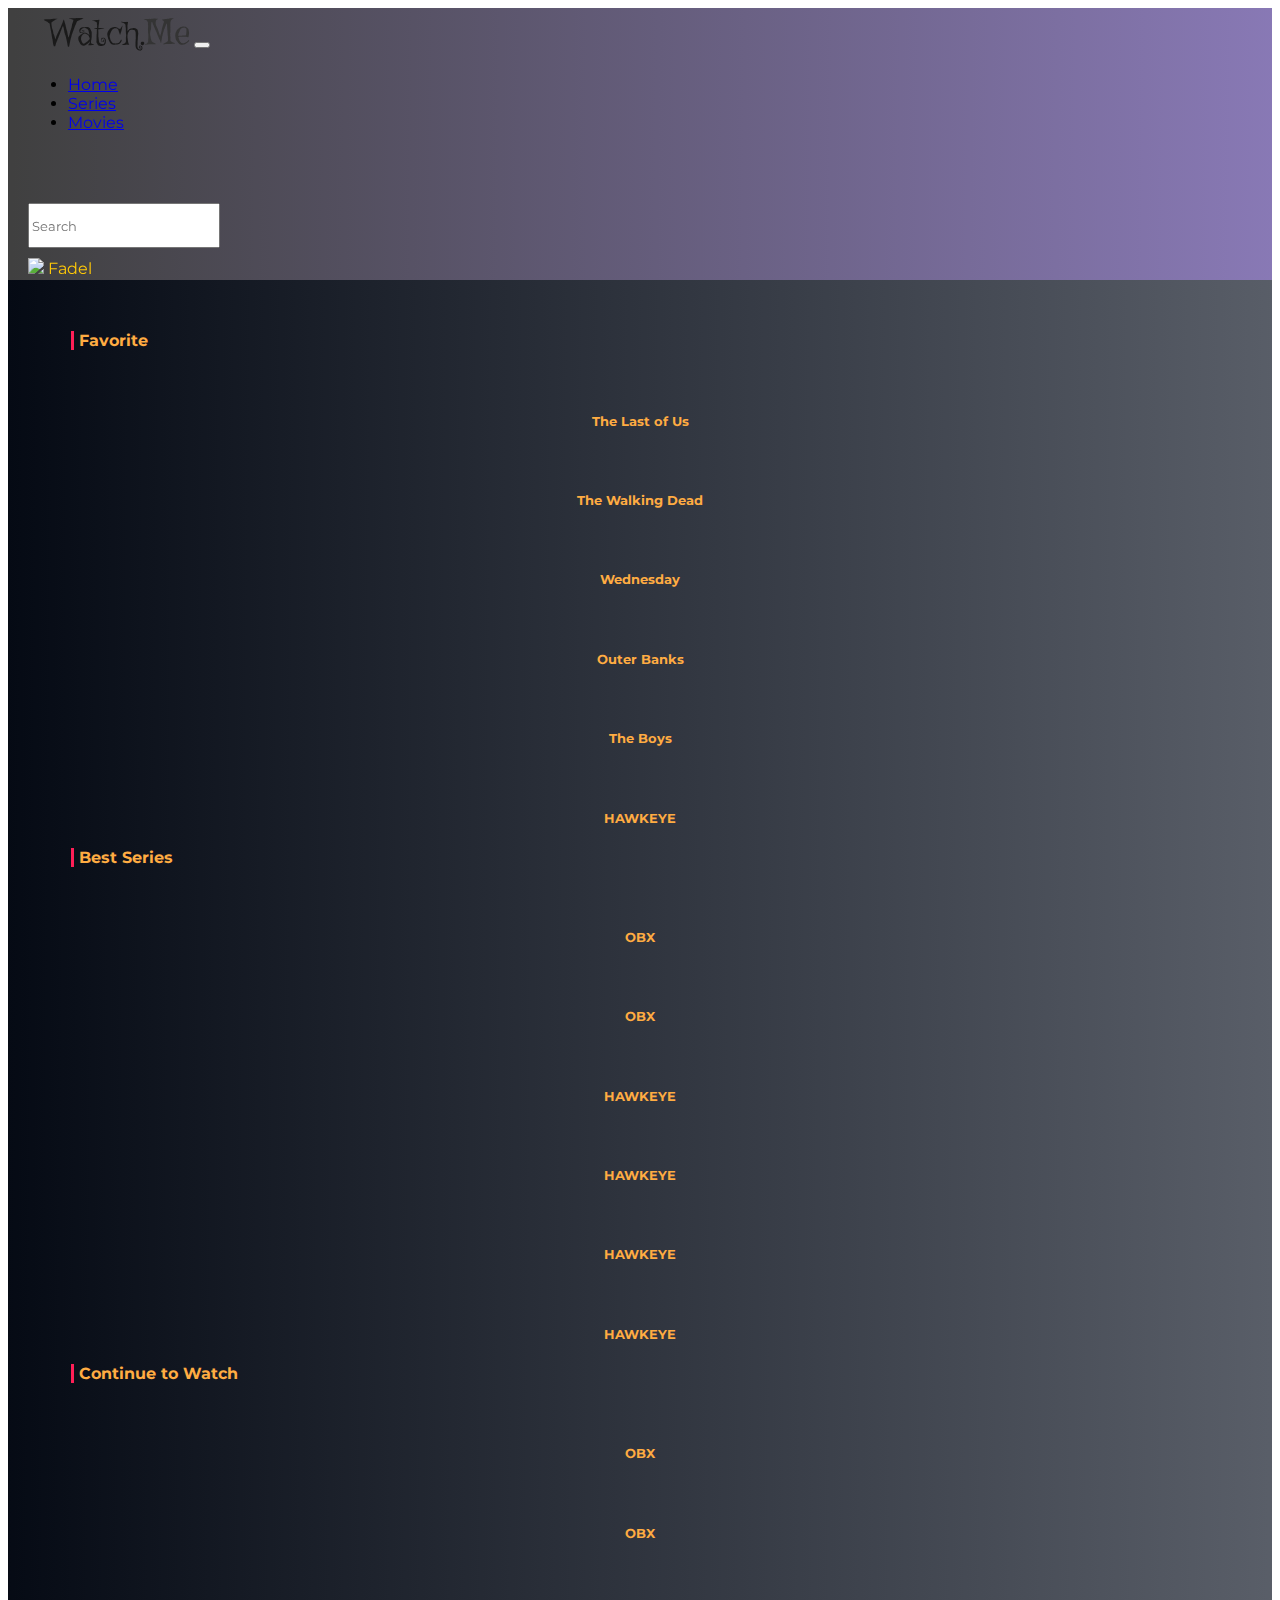
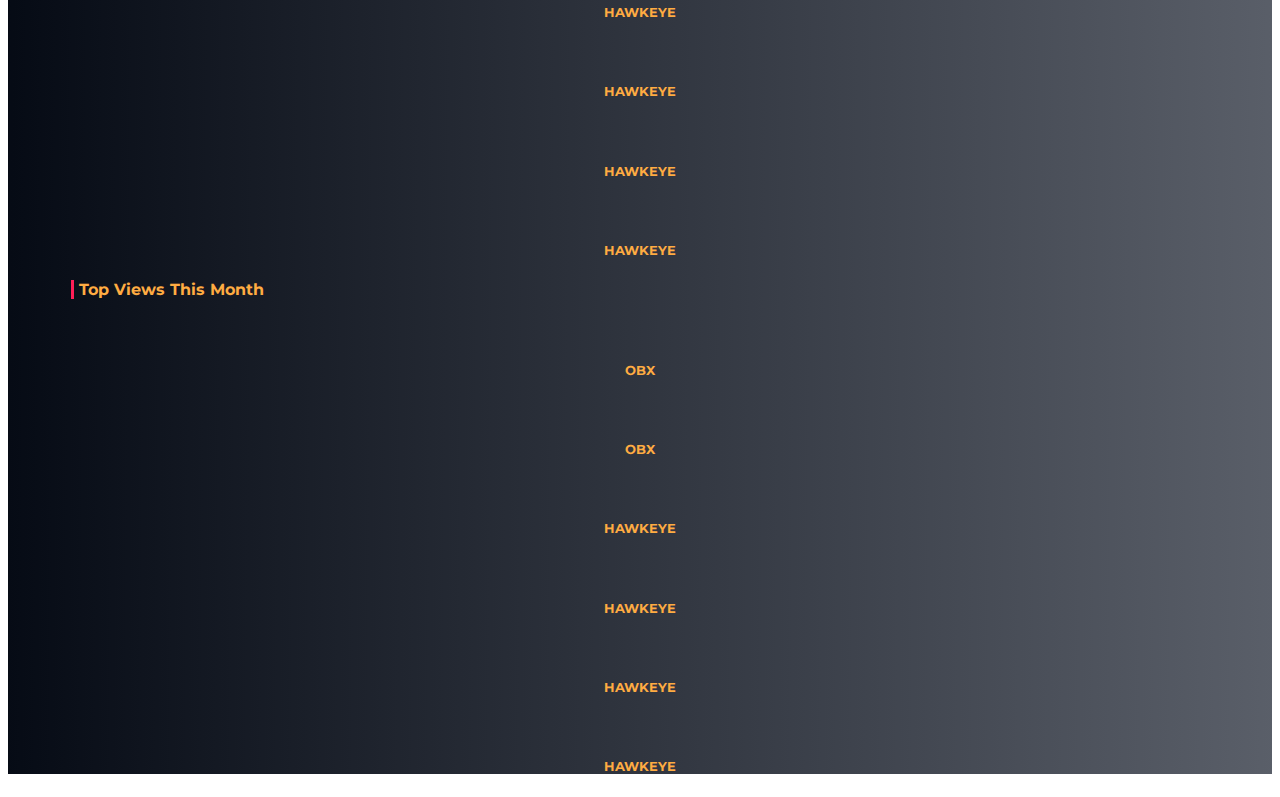
==== movies.html @ 53c89b3d "ada tambahan file series dan movies" ====
<!DOCTYPE html>
<html lang="en">
<head>
    <meta charset="UTF-8">
    <meta http-equiv="X-UA-Compatible" content="IE=edge">
    <meta name="viewport" content="width=device-width, initial-scale=1.0">
    <title>Series Watch.Me</title>

    <meta charset="UTF-8">
    <meta http-equiv="X-UA-Compatible" content="IE=edge">
    <meta name="viewport" content="width=device-width, initial-scale=1.0">
    <title>Flex</title>
    <link href="https://cdn.jsdelivr.net/npm/bootstrap@5.3.0-alpha1/dist/css/bootstrap.min.css" rel="stylesheet"
        integrity="sha384-GLhlTQ8iRABdZLl6O3oVMWSktQOp6b7In1Zl3/Jr59b6EGGoI1aFkw7cmDA6j6gD" crossorigin="anonymous">
    <script src="https://cdn.jsdelivr.net/npm/bootstrap@5.3.0-alpha1/dist/js/bootstrap.bundle.min.js"
        integrity="sha384-w76AqPfDkMBDXo30jS1Sgez6pr3x5MlQ1ZAGC+nuZB+EYdgRZgiwxhTBTkF7CXvN"
        crossorigin="anonymous"></script>

    <!---Link Griffy Fonts---->
    <link rel="preconnect" href="https://fonts.googleapis.com">
    <link rel="preconnect" href="https://fonts.gstatic.com" crossorigin>
    <link
        href="https://fonts.googleapis.com/css2?family=Griffy&family=Open+Sans:wght@700&family=Oswald&family=Poppins:wght@100;600&family=Ubuntu&family=Work+Sans:wght@500&display=swap"
        rel="stylesheet">
    <!------FONT MONTSERRAT----->
    <link rel="preconnect" href="https://fonts.googleapis.com">
    <link rel="preconnect" href="https://fonts.gstatic.com" crossorigin>
    <link
        href="https://fonts.googleapis.com/css2?family=Griffy&family=Montserrat:wght@600;700&family=Open+Sans:wght@700&family=Oswald&family=Poppins:wght@100;600&family=Ubuntu&family=Work+Sans:wght@500&display=swap"
        rel="stylesheet">
 
        <!-- LINK CSS -->
    <link rel="stylesheet" href="new.css">
</head>
<body>
     <!-----UNTUK NAVBAR----->
     <nav class="navbar navbar-expand-lg" style="position: sticky; top: 0px; z-index: 2;">
        <div class="container-fluid" style="padding: 2px 20px;">
            <a class="navbar-brand" style="margin-left: 20px; color: #1a1a1a; ">
                Watch.<span style=" color: #343434;">Me</span></a>
            <button class="navbar-toggler" type="button" data-bs-toggle="collapse"
                data-bs-target="#navbarSupportedContent" aria-controls="navbarSupportedContent" aria-expanded="false"
                aria-label="Toggle navigation" style="margin-right: 20px">
                <span class="navbar-toggler-icon"></span>
            </button>
            <div class="collapse navbar-collapse custom-collapse" id="navbarSupportedContent">
                <ul class="navbar-nav me-auto mb-2 mb-lg-0">
                    <li class="nav-item">
                        <a class="nav-link active" aria-current="page" href="#">Home</a>
                    </li>
                    <li class="nav-item">
                        <a class="nav-link" href="#">Series</a>
                    </li>
                    <li class="nav-item">
                        <a class="nav-link" href="#">Movies</a>
                    </li>
                </ul>
                <form class="d-flex" role="search">
                    <input class="form-control me-5 d-flex" type="search" placeholder="Search" aria-label="Search">
                    <div class="profile">
                        <img
                            src="https://encrypted-tbn0.gstatic.com/images?q=tbn:ANd9GcSEg68sHsSj5uogEfKJdNaMDmazxADnahUz2hIhWpdSmS5VlsHiMQIkNRkWYl1QI6xxecw&usqp=CAU">
                        <a>Fadel</a>
                    </div>
                </form>
            </div>

        </div>
    </nav>


      <!-- Cards -->
      <div class="fullcover">
        <h4 class="list">Favorite</h4>
        <div class="container">
            <div class="row">
                <div class="col-12 col-md-6 col-lg-2 col-xl-2 col-xxl-2 ">
                    <div class="card" data-bs-toggle="modal"  data-bs-target="#modalthelastofus" style="background: none; border: none;" >
                        <img src="https://image.tmdb.org/t/p/w185/uKvVjHNqB5VmOrdxqAt2F7J78ED.jpg" alt=""
                            class="card-img-top">
                        <div class="card-body">
                            <h5 class="card-title">The Last of Us</h5>
                            <p class="card-text"></p>
                        </div>
                    </div>
                </div>
               
                <div class="col-12 col-md-6 col-lg-2 col-xl-2 col-xxl-2 ">
                    <div class="card" data-bs-toggle="modal"  data-bs-target="#modalthewalkingdead" style="background: none; border: none;">
                        <img src="https://image.tmdb.org/t/p/w185/xf9wuDcqlUPWABZNeDKPbZUjWx0.jpg" alt=""
                            class="card-img-top">
                        <div class="card-body">
                            <h5 class="card-title">The Walking Dead</h5>
                            <p class="card-text"></p>
                        </div>
                    </div>
                </div>
                <div class="col-12 col-md-6 col-lg-2 col-xl-2 col-xxl-2">
                    <div class="card" style="background: none; border: none;">
                        <img src="https://image.tmdb.org/t/p/w185/jeGtaMwGxPmQN5xM4ClnwPQcNQz.jpg" alt=""
                            class="card-img-top">
                        <div class="card-body">
                            <h5 class="card-title">Wednesday</h5>
                            <p class="card-text"></p>
                        </div>
                    </div>
                </div>
                <div class="col-12 col-md-6 col-lg-2 col-xl-2 col-xxl-2">
                    <div class="card" style="background: none; border: none;">
                        <img src="https://image.tmdb.org/t/p/w185/ovDgO2LPfwdVRfvScAqo9aMiIW.jpg" alt=""
                            class="card-img-top">
                        <div class="card-body">
                            <h5 class="card-title">Outer Banks</h5>
                            <p class="card-text"></p>
                        </div>
                    </div>
                </div>
                <div class="col-12 col-md-6 col-lg-2 col-xl-2 col-xxl-2">
                    <div class="card" style="background: none; border: none;">
                        <img src="https://image.tmdb.org/t/p/w185/ut4PhX7OP2l2oJhrIUYWnt9pnQU.jpg" alt=""
                            class="card-img-top">
                        <div class="card-body">
                            <h5 class="card-title">The Boys</h5>
                            <p class="card-text"></p>
                        </div>
                    </div>
                </div>
                <div class="col-12 col-md-6 col-lg-2 col-xl-2 col-xxl-2">
                    <div class="card" style="background: none; border: none;">
                        <img src="https://image.tmdb.org/t/p/w185/pqzjCxPVc9TkVgGRWeAoMmyqkZV.jpg" alt=""
                            class="card-img-top">
                        <div class="card-body">
                            <h5 class="card-title">HAWKEYE</h5>
                            <p class="card-text"></p>
                        </div>
                    </div>
                </div>
            </div>
        </div>

        <h4 class="list">Best Series</h4>
        <div class="container">
            <div class="row">
                <div class="col-12 col-md-6 col-lg-4 col-xl-2">
                    <div class="card" style="background: none; border: none;">
                        <img src="https://image.tmdb.org/t/p/w185/ut4PhX7OP2l2oJhrIUYWnt9pnQU.jpg" alt=""
                            class="card-img-top">
                        <div class="card-body">
                            <h5 class="card-title">OBX</h5>
                            <p class="card-text"></p>
                        </div>
                    </div>
                </div>
                <div class="col-12 col-md-6 col-lg-4 col-xl-2">
                    <div class="card" style="background: none; border: none;">
                        <img src="https://image.tmdb.org/t/p/w185/xf9wuDcqlUPWABZNeDKPbZUjWx0.jpg" alt=""
                            class="card-img-top">
                        <div class="card-body">
                            <h5 class="card-title">OBX</h5>
                            <p class="card-text"></p>
                        </div>
                    </div>
                </div>
                <div class="col-12 col-md-6 col-lg-4 col-xl-2">
                    <div class="card" style="background: none; border: none;">
                        <img src="https://image.tmdb.org/t/p/w185/jeGtaMwGxPmQN5xM4ClnwPQcNQz.jpg" alt=""
                            class="card-img-top">
                        <div class="card-body">
                            <h5 class="card-title">HAWKEYE</h5>
                            <p class="card-text"></p>
                        </div>
                    </div>
                </div>
                <div class="col-12 col-md-6 col-lg-4 col-xl-2">
                    <div class="card" style="background: none; border: none;">
                        <img src="https://image.tmdb.org/t/p/w185/ovDgO2LPfwdVRfvScAqo9aMiIW.jpg" alt=""
                            class="card-img-top">
                        <div class="card-body">
                            <h5 class="card-title">HAWKEYE</h5>
                            <p class="card-text"></p>
                        </div>
                    </div>
                </div>
                <div class="col-12 col-md-6 col-lg-4 col-xl-2">
                    <div class="card" style="background: none; border: none;">
                        <img src="https://image.tmdb.org/t/p/w185/uKvVjHNqB5VmOrdxqAt2F7J78ED.jpg" alt=""
                            class="card-img-top">
                        <div class="card-body">
                            <h5 class="card-title">HAWKEYE</h5>
                            <p class="card-text"></p>
                        </div>
                    </div>
                </div>
                <div class="col-12 col-md-6 col-lg-4 col-xl-2">
                    <div class="card" style="background: none; border: none;">
                        <img src="https://image.tmdb.org/t/p/w185/pqzjCxPVc9TkVgGRWeAoMmyqkZV.jpg" alt=""
                            class="card-img-top">
                        <div class="card-body">
                            <h5 class="card-title">HAWKEYE</h5>
                            <p class="card-text"></p>
                        </div>
                    </div>
                </div>
            </div>
        </div>

        <h4 class="list">Continue to Watch</h4>
        <div class="container">
            <div class="row">
                <div class="col-12 col-md-6 col-lg-4 col-xl-2">
                    <div class="card" style="background: none; border: none;">
                        <img src="https://image.tmdb.org/t/p/w185/ut4PhX7OP2l2oJhrIUYWnt9pnQU.jpg" alt=""
                            class="card-img-top">
                        <div class="card-body">
                            <h5 class="card-title">OBX</h5>
                            <p class="card-text"></p>
                        </div>
                    </div>
                </div>
                <div class="col-12 col-md-6 col-lg-4 col-xl-2">
                    <div class="card" style="background: none; border: none;">
                        <img src="https://image.tmdb.org/t/p/w185/xf9wuDcqlUPWABZNeDKPbZUjWx0.jpg" alt=""
                            class="card-img-top">
                        <div class="card-body">
                            <h5 class="card-title">OBX</h5>
                            <p class="card-text"></p>
                        </div>
                    </div>
                </div>
                <div class="col-12 col-md-6 col-lg-4 col-xl-2">
                    <div class="card" style="background: none; border: none;">
                        <img src="https://image.tmdb.org/t/p/w185/jeGtaMwGxPmQN5xM4ClnwPQcNQz.jpg" alt=""
                            class="card-img-top">
                        <div class="card-body">
                            <h5 class="card-title">HAWKEYE</h5>
                            <p class="card-text"></p>
                        </div>
                    </div>
                </div>
                <div class="col-12 col-md-6 col-lg-4 col-xl-2">
                    <div class="card" style="background: none; border: none;">
                        <img src="https://image.tmdb.org/t/p/w185/ovDgO2LPfwdVRfvScAqo9aMiIW.jpg" alt=""
                            class="card-img-top">
                        <div class="card-body">
                            <h5 class="card-title">HAWKEYE</h5>
                            <p class="card-text"></p>
                        </div>
                    </div>
                </div>
                <div class="col-12 col-md-6 col-lg-4 col-xl-2">
                    <div class="card" style="background: none; border: none;">
                        <img src="https://image.tmdb.org/t/p/w185/uKvVjHNqB5VmOrdxqAt2F7J78ED.jpg" alt=""
                            class="card-img-top">
                        <div class="card-body">
                            <h5 class="card-title">HAWKEYE</h5>
                            <p class="card-text"></p>
                        </div>
                    </div>
                </div>
                <div class="col-12 col-md-6 col-lg-4 col-xl-2">
                    <div class="card" style="background: none; border: none;">
                        <img src="https://image.tmdb.org/t/p/w185/pqzjCxPVc9TkVgGRWeAoMmyqkZV.jpg" alt=""
                            class="card-img-top">
                        <div class="card-body">
                            <h5 class="card-title">HAWKEYE</h5>
                            <p class="card-text"></p>
                        </div>
                    </div>
                </div>
            </div>
        </div>

        <h4 class="list">Top Views This Month</h4>
        <div class="container">
            <div class="row">
                <div class="col-12 col-md-6 col-lg-2 col-xl-2">
                    <div class="card" style="background: none; border: none;">
                        <img src="https://image.tmdb.org/t/p/w185/ut4PhX7OP2l2oJhrIUYWnt9pnQU.jpg" alt=""
                            class="card-img-top">
                        <div class="card-body">
                            <h5 class="card-title">OBX</h5>
                            <p class="card-text"></p>
                        </div>
                    </div>
                </div>
                <div class="col-12 col-md-6 col-lg-2 col-xl-2">
                    <div class="card" style="background: none; border: none;">
                        <img src="https://image.tmdb.org/t/p/w185/xf9wuDcqlUPWABZNeDKPbZUjWx0.jpg" alt=""
                            class="card-img-top">
                        <div class="card-body">
                            <h5 class="card-title">OBX</h5>
                            <p class="card-text"></p>
                        </div>
                    </div>
                </div>
                <div class="col-12 col-md-6 col-lg-2 col-xl-2">
                    <div class="card" style="background: none; border: none;">
                        <img src="https://image.tmdb.org/t/p/w185/jeGtaMwGxPmQN5xM4ClnwPQcNQz.jpg" alt=""
                            class="card-img-top">
                        <div class="card-body">
                            <h5 class="card-title">HAWKEYE</h5>
                            <p class="card-text"></p>
                        </div>
                    </div>
                </div>
                <div class="col-12 col-md-6 col-lg-2 col-xl-2">
                    <div class="card" style="background: none; border: none;">
                        <img src="https://image.tmdb.org/t/p/w185/ovDgO2LPfwdVRfvScAqo9aMiIW.jpg" alt=""
                            class="card-img-top">
                        <div class="card-body">
                            <h5 class="card-title">HAWKEYE</h5>
                            <p class="card-text"></p>
                        </div>
                    </div>
                </div>
                <div class="col-12 col-md-6 col-lg-2 col-xl-2">
                    <div class="card" style="background: none; border: none;">
                        <img src="https://image.tmdb.org/t/p/w185/uKvVjHNqB5VmOrdxqAt2F7J78ED.jpg" alt=""
                            class="card-img-top">
                        <div class="card-body">
                            <h5 class="card-title">HAWKEYE</h5>
                            <p class="card-text"></p>
                        </div>
                    </div>
                </div>
                <div class="col-12 col-md-6 col-lg-2 col-xl-2">
                    <div class="card" style="background: none; border: none;">
                        <img src="https://image.tmdb.org/t/p/w185/pqzjCxPVc9TkVgGRWeAoMmyqkZV.jpg" alt=""
                            class="card-img-top">
                        <div class="card-body">
                            <h5 class="card-title">HAWKEYE</h5>
                            <p class="card-text"></p>
                        </div>
                    </div>
                </div>
            </div>
        </div>
    </div>
    <!-- End Cards -->

    
</body>
</html>
---- new.css ----
* {
    font-family: 'Montserrat', sans-serif;
    
}

/* NAVBAR */
.navbar{
    background: linear-gradient(90.53deg, rgba(0, 0, 0, 0.75) 0.45%, rgba(102, 80, 165, 0.75) 105.51%);
   /* background: linear-gradient(50.53deg, #1a1a1a 0.45%, rgba(193, 193, 197, 0.75) 80.51%,);  */
    /* background: linear-gradient(90.53deg, rgba(0, 0, 0, 0.75) 0.45%, rgba(119, 119, 119, 0.75) 105.51%);   */
    /* background-color: #1a1a1a; */
    /* background: #343434; */
}

a.navbar-brand, .navbar-brand > span {
    font-family: "Griffy";
    font-style: normal;
    font-weight: 400;
    font-size: 36px;
    line-height: 49px;
}


.nav-item a:hover{
    color: #4c5870;
    /* color: #FFC907; */
}

.form-control, me-5{
    height: 5vh;
    margin-top: 4.5%;
    
}
.profile{
    margin-top: 10px;
    color: #FFC907;
}
.profile img {
    width: 45px;
 
}


/* UNTUK CAROUSEL */
.highlight-1{
    height:90vh;
    position: relative;
    background-image: url(    https://cdn.mos.cms.futurecdn.net/dEKSDf7UxuAD5iuUePzLMJ.jpg);
    background-position: center;
    background-size: cover;
    background-repeat: no-repeat;
}

.highlight-2{
    height: 90vh;
    position: relative;
    background-image: url(https://images5.alphacoders.com/116/1163146.jpg);
     background-position: center;
    background-size: cover;
    background-repeat: no-repeat;
}

.highlight-3{
    height: 90vh;
    position: relative;
    background-image: url(https://wallpapers.com/images/featured/segtwbhffwy01w82.jpg);
    background-position: center;
    background-size: cover;
    background-repeat: no-repeat;
}

.container-judul {
   padding: 30% 0 0 6%;
    
}

.container-judul h1{
    color: #FFAC42;
    /* color: #FFC907; */
    letter-spacing: 5px;
}
.container-judul p {
    color: white;
}


/* Untuk cards */
.fullcover{
    /* background: linear-gradient(90.53deg, rgba(0, 0, 0, 0.75) 0.45%, rgba(102, 80, 165, 0.75) 105.51%);  */
    background: linear-gradient(90.53deg, rgba(0, 0, 0, 0.75) 0.45%, rgba(119, 119, 119, 0.75) 105.51%);  
    /* background-color: #1a1a1a; */
    /* background: linear-gradient(90.53deg, rgba(0, 0, 0, 0.75) 0.45%, rgba(193, 193, 197, 0.75) 105.51%);  */
    background-color: #152951;
    padding-top: 30px;
}
.card img{
    border-radius: 5%;
}

.list{
    padding-left: 5px;
    margin-left: 5%;
    color: #FFAC42;
    border: 3px solid #FF1F57;
    border-right: none;
    border-top: none;
    border-bottom: none;
}

.card-title{
    color: #FFAC42;
    text-align: center;
    /* color: #FFC907; */
}
.card:hover{
    text-shadow: none;
    box-sizing: border-box;
    cursor: pointer;
    transition: all 0.5s ease;
    -webkit-transform: scale(1.1);
    -ms-transform: scale(1.1);
    transform: scale(1.1);
    z-index: 2;
    
} 

.fullfeedback{
    background: linear-gradient(90.53deg, rgba(0, 0, 0, 0.75) 0.45%, rgba(119, 119, 119, 0.75) 105.51%);  
    /* background:linear-gradient(90.53deg, rgba(0, 0, 0, 0.75) 0.45%, rgba(102, 80, 165, 0.75) 105.51%);   */
}
.formsubs {
    padding-left: 5px;
    margin: 20px 0 0 5%;
    color: #FFAC42;
    border: 3px solid #e7580577;
    border-right: none;
    border-top: none;
    border-bottom: none;

}

.feedback{
    width: 50%;
    align-items: center;
    justify-content: center;
    padding: 24px;
    margin-left: auto;
    margin-right: auto;
    background: #1a1a1a;
    
}

     /*------------- MODAL---------------*/
    .modal-content{
        background: linear-gradient(90.53deg, rgba(0, 0, 0, 0.75) 0.45%, rgba(119, 119, 119, 0.75) 105.51%);  
        background-color: grey;
    }

     .modal-header{
         display:flex;
         flex-direction: column;
     }
     .modal-header .modal-title{
         margin-left: auto;
         margin-right: auto;
         color: black;
         font-weight: bold;
     }

     .modal-header .rating {
         display: flex;
         margin-top: 10px;
        
     }
     .modal-header .rating p {
        margin-left: 5px;
        margin-top: -2px;
        font-weight: bold;
        color: black;
     }
    .kontainer .foto img{
        margin-top: 10px;
        width: 200px;
        margin-left: auto;
        margin-right: auto;
        display: flex;
        
    }

    .kontainer .judul{
        font-weight: bold;
        text-align: center;
        color: black;
    }
    .kontainer .genre{
        display: flex;
        padding: 20px;
        justify-content: space-around;
        

    }
    .kontainer .genre p{
        color: black;
    }
    .kontainer .genre .satu{
        border: 3px solid black;
        border-radius: 5px;
        padding: 2px;
    }
    .kontainer .genre .dua{
        border: 3px solid black;
        border-radius: 5px;
        padding: 2px;
    }
    .kontainer .genre .tiga{
        border: 3px solid black;
        border-radius: 5px;
        padding: 2px;
    }
  
    .kontainer .plot {
        text-align: left;
        color: #FFAC42;;
        
    }
    .kontainer button {
        display: flex;
      margin-left: auto;
      margin-right: auto;
    }

    .btn-close{
        position: relative;
    margin-left: 450px;
    margin-top: 10px;
    }
    /*------------- MODAL END---------------*/

/* media query */
@media screen and (max-width: 1400px){
    .container-judul {
        padding: 35% 0 0 6%;
         
     }
}

@media screen and (max-width: 1200px){
    .container-judul {
        padding: 40% 0 0 6%;
         
     }

     .card-title{
        font-size: 17px;
    }
}



@media screen and (max-width: 992px){
    .nav-link.active{
        margin-top: 3vh;
    }
    .nav-item  a{
        color: aliceblue;
    }
    .profile{
        display: none;
    
    }
    .form-control{
        margin-top: 0;
      
    }
    .container-judul {
        padding: 50% 0 0 6%;
         
     }
     .highlight-1{
        background-position: right;
     }
}

@media screen and (max-width: 768px){
    .container-judul {
        padding: 70% 0 0 6%;
         
     }
     .highlight-2{
        height: 90vh;
        position: relative;
        background-image: url(https://images5.alphacoders.com/116/1163146.jpg);
        background-position:right;
        background-size: cover;
        background-repeat: no-repeat;
    }
  
}

@media screen and (max-width: 576px){
    .container-judul {
        padding: 85% 0 0 6%;
    
         
     }
     .card-title{
         font-size: 15px;
     }
     video{
         width:410px;
         margin-left: auto;
         margin-right: auto;
        
         display: flex;
     }
}

@media screen and (max-width: 450px){
    .container-judul h1 {
        padding: 30% 0 0 0;
        font-size: 25px;    
        text-align: left;
         
     }

     video{
        width:320px;
        margin-left: auto;
        margin-right: auto;
        display: flex;
    }

     .container-judul p {
        font-size: 15px;    
         
     }
     .card-title{
         font-size: 12px;
     }
}
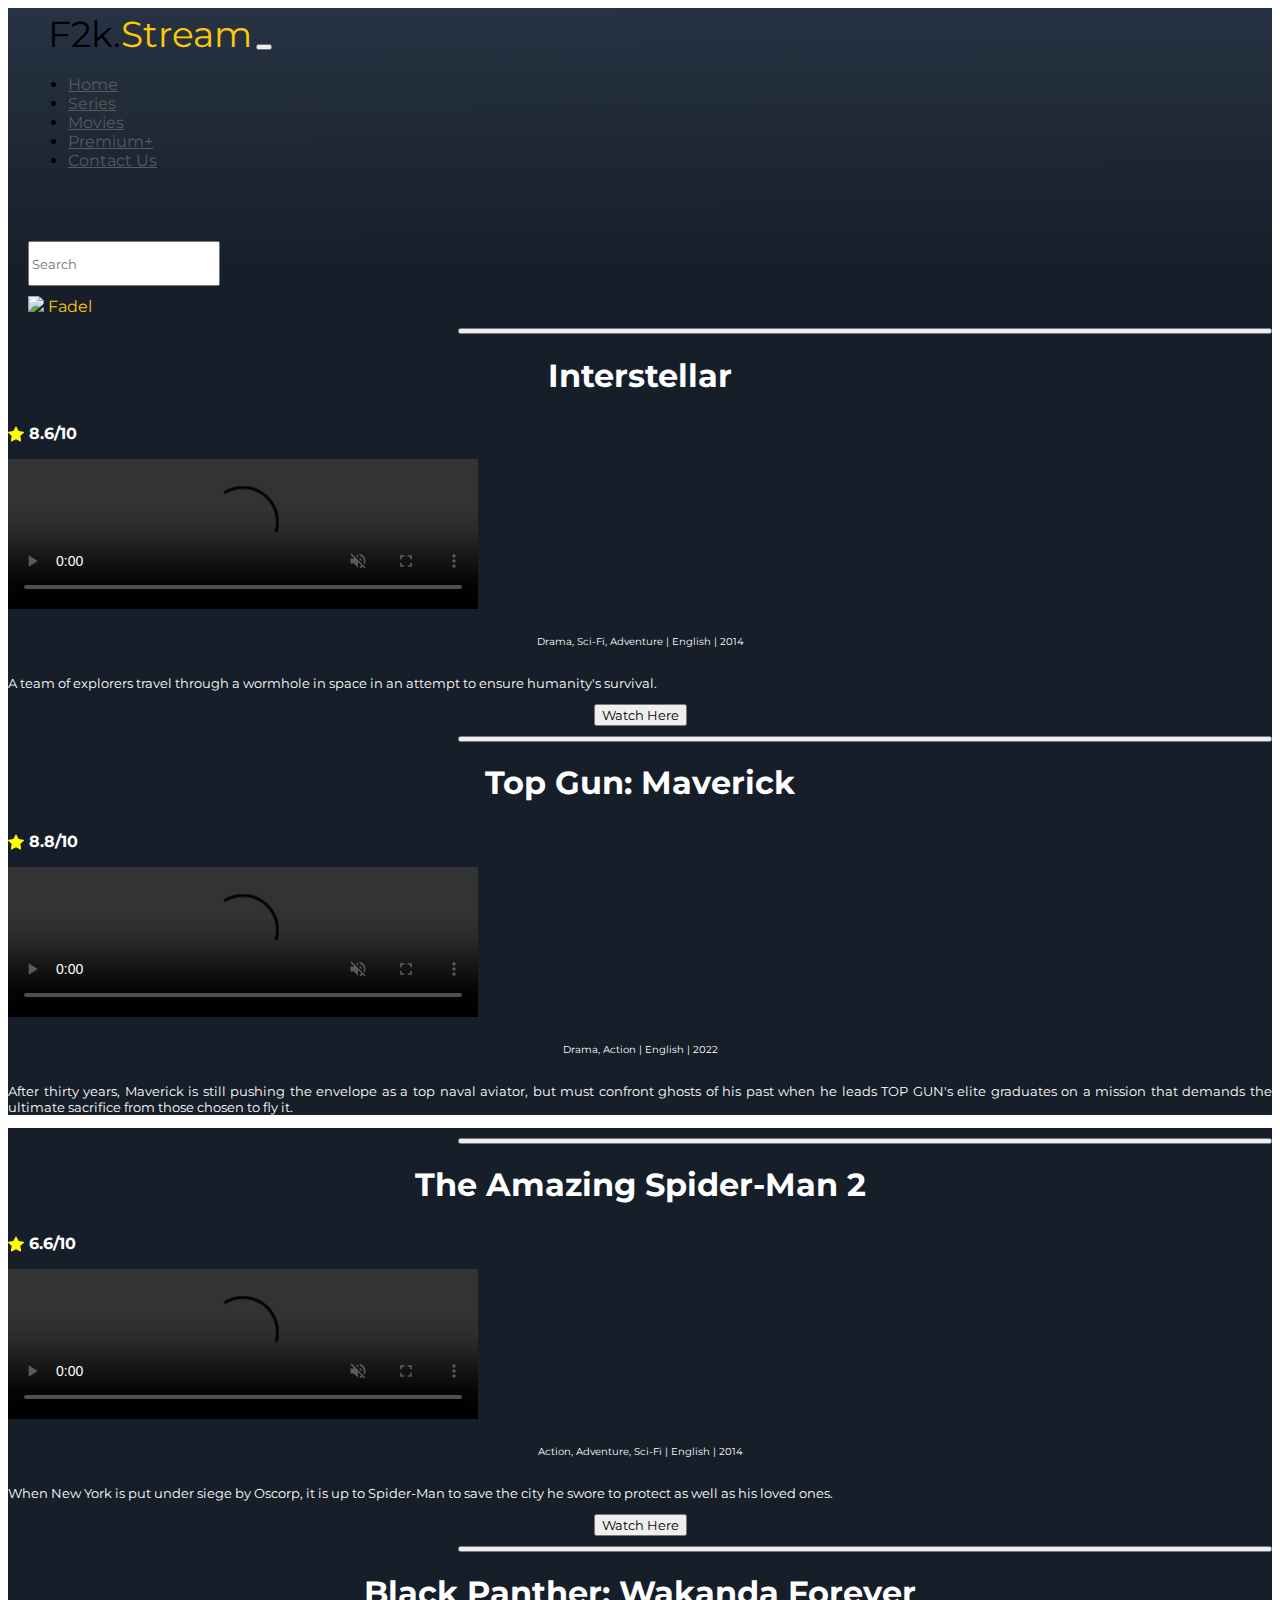
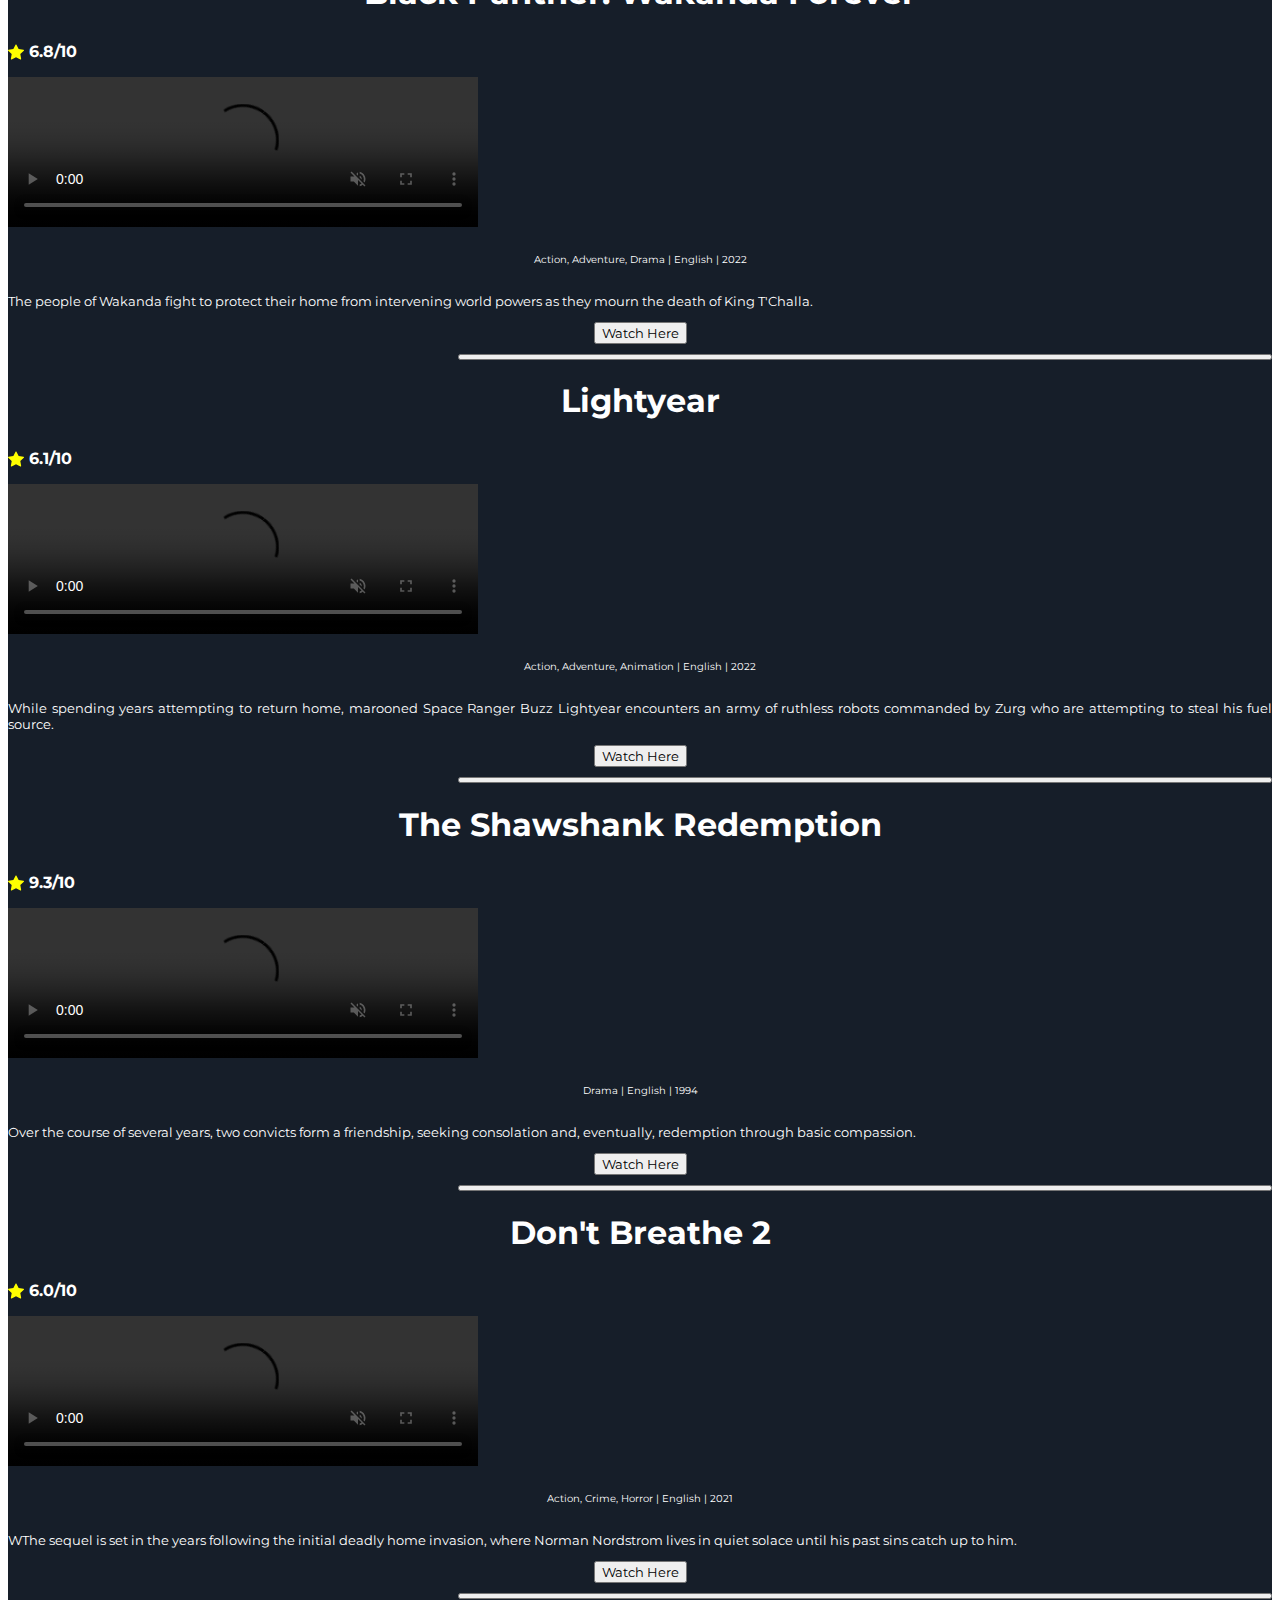
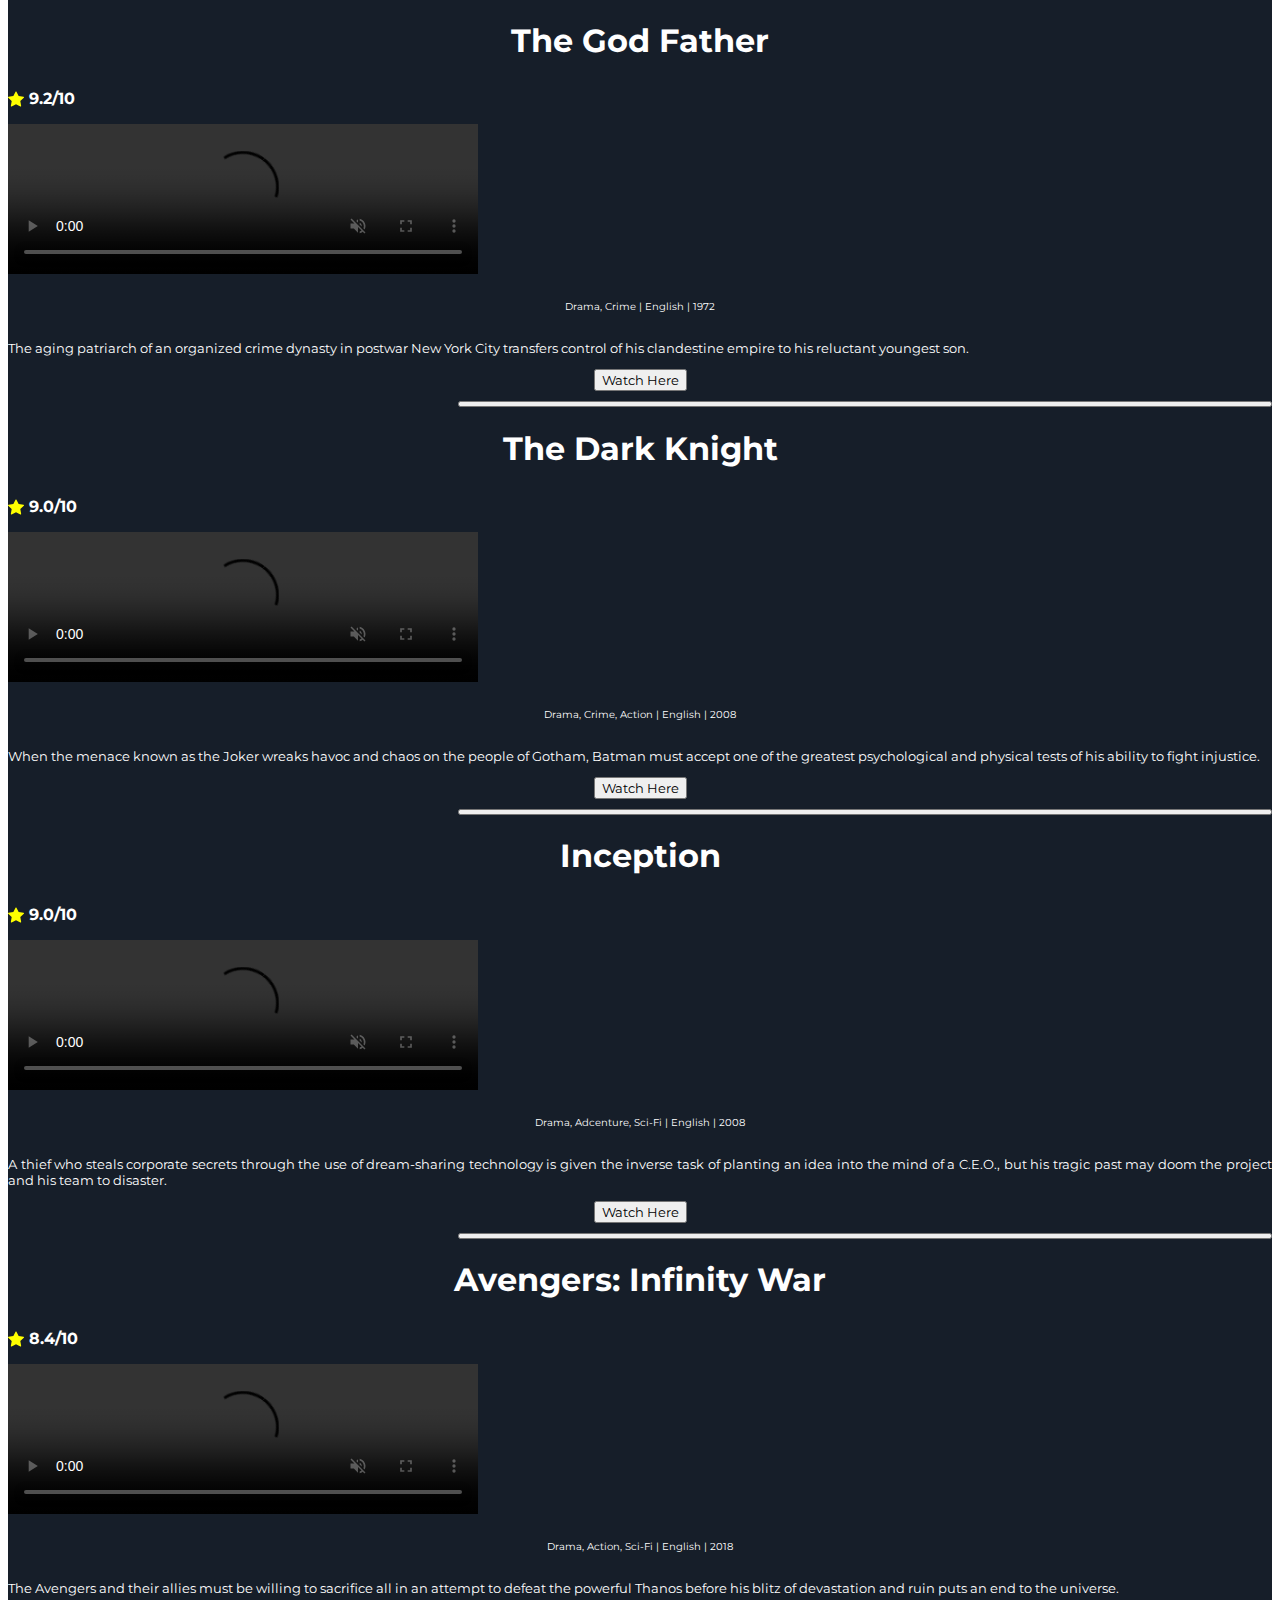
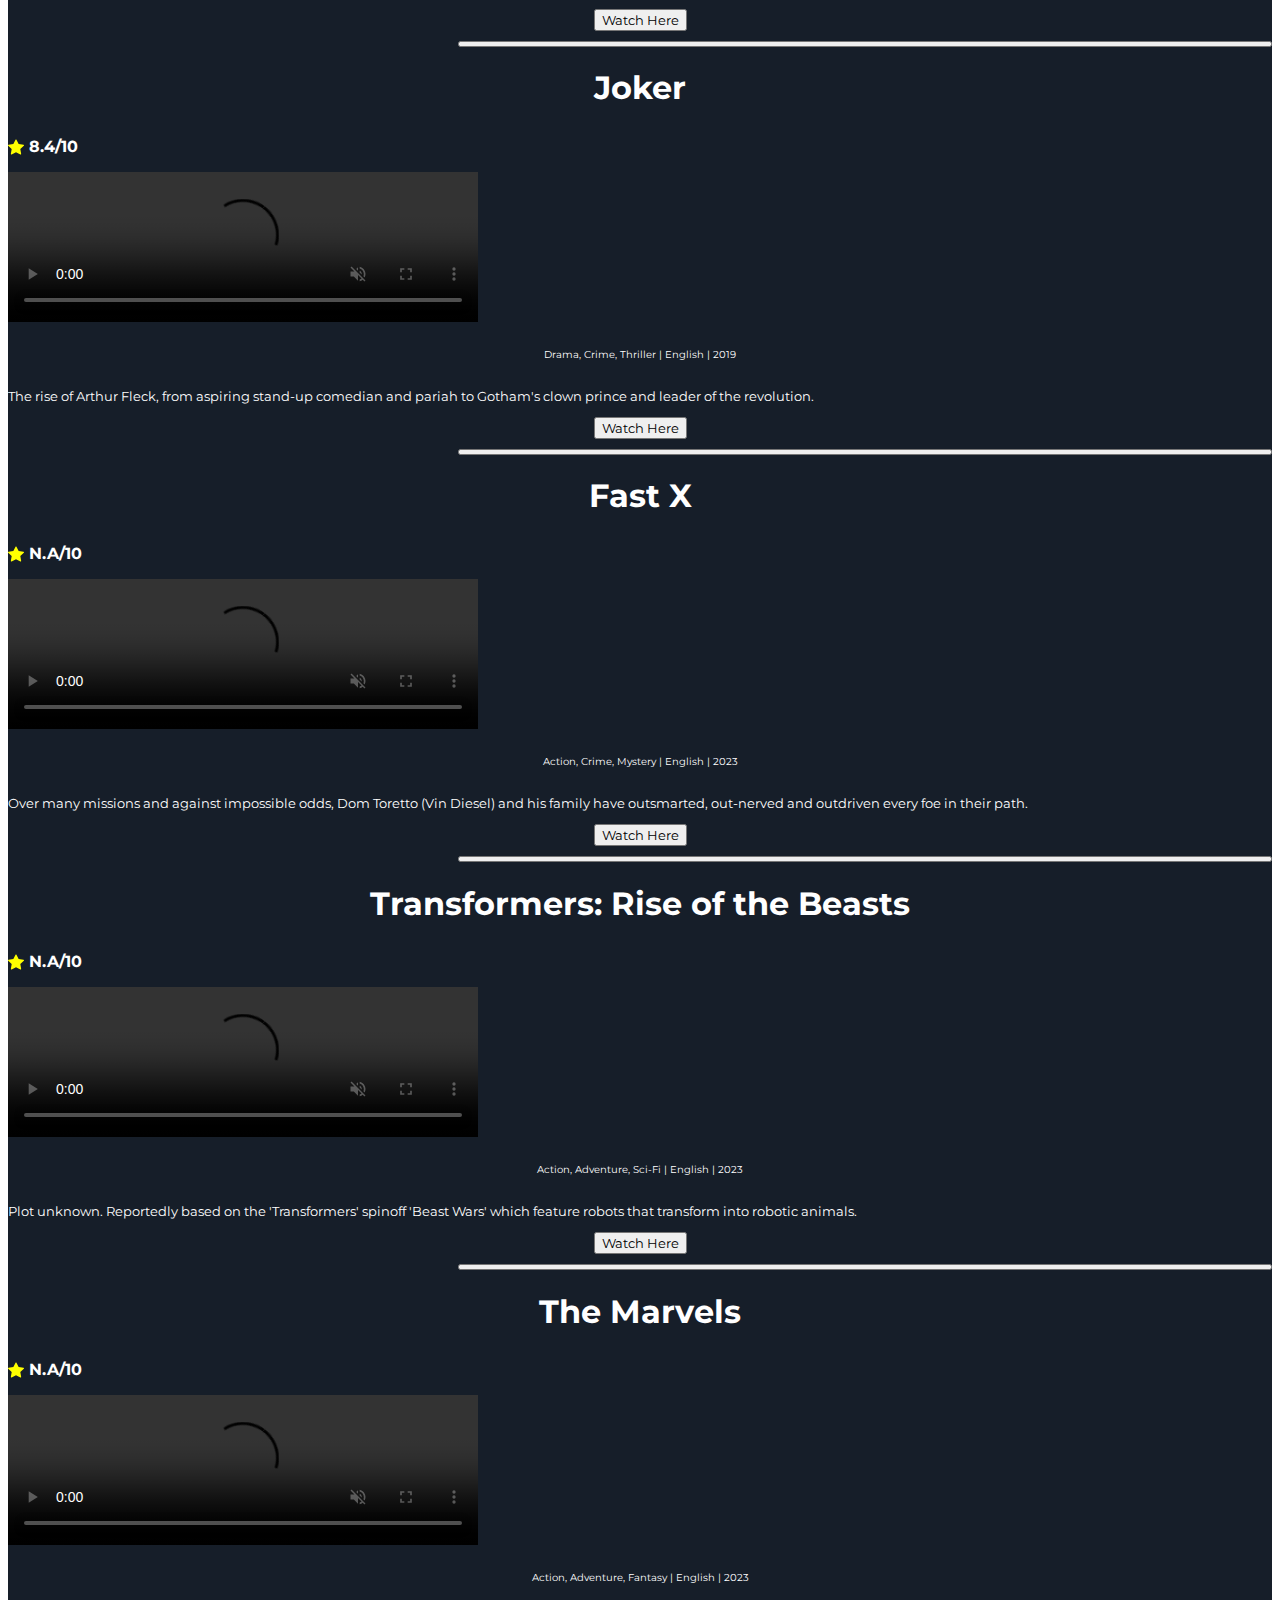
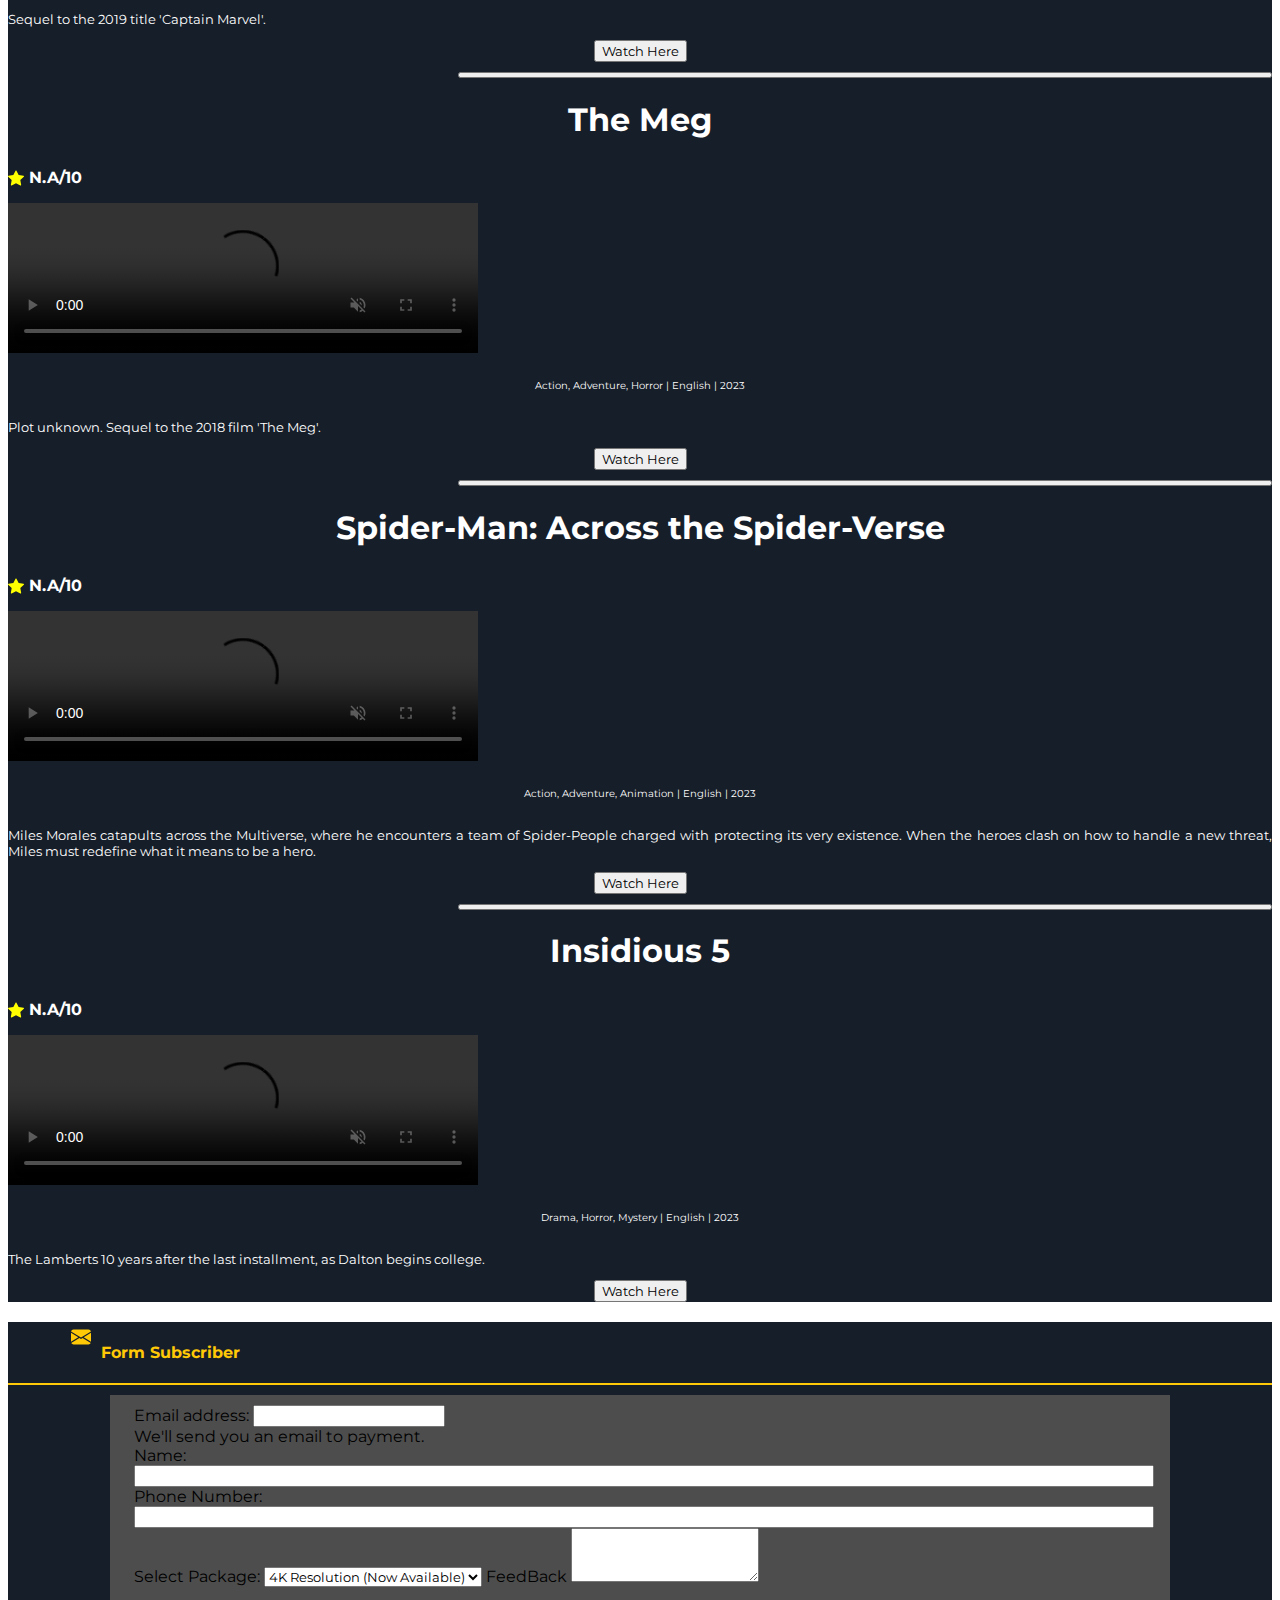
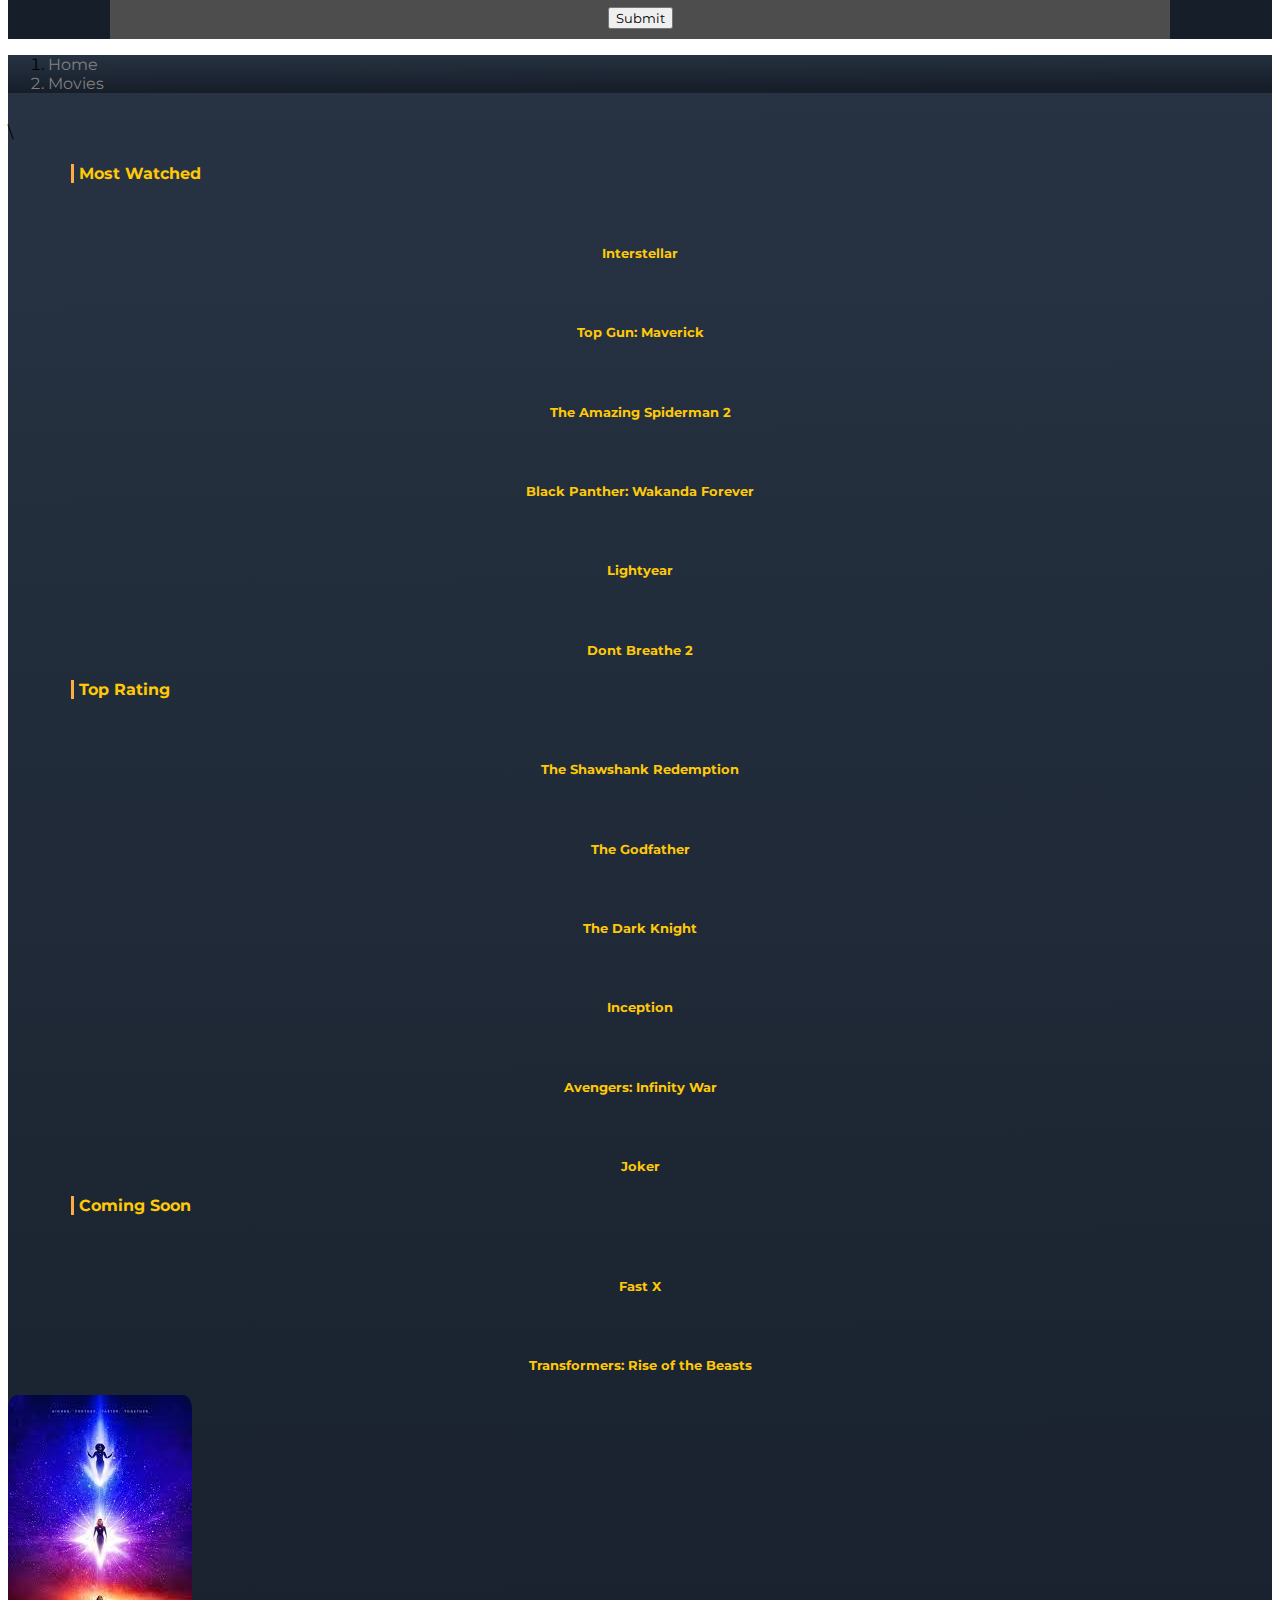
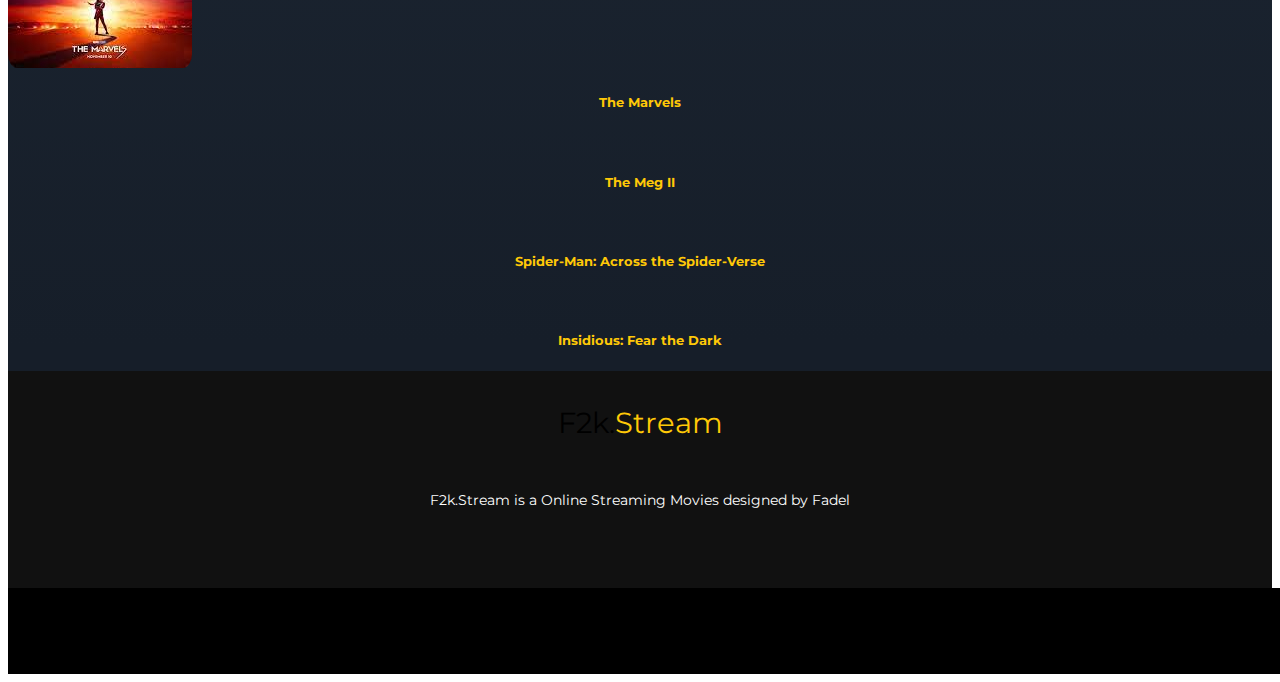
==== commit ca5ffa0d: "Udah fix" ====
--- a/movies.html
+++ b/movies.html
@@ -1,15 +1,17 @@
 <!DOCTYPE html>
 <html lang="en">
+
 <head>
     <meta charset="UTF-8">
     <meta http-equiv="X-UA-Compatible" content="IE=edge">
     <meta name="viewport" content="width=device-width, initial-scale=1.0">
-    <title>Series Watch.Me</title>
-
-    <meta charset="UTF-8">
-    <meta http-equiv="X-UA-Compatible" content="IE=edge">
-    <meta name="viewport" content="width=device-width, initial-scale=1.0">
-    <title>Flex</title>
+    <title>F2k.Movies</title>
+     <!-- FavICon -->
+   <link rel="shortcut icon" href="favicon.ico" type="image/x-icon">
+
+    <!-- Font AWESOME -->
+    <link rel="stylesheet" href="https://cdnjs.cloudflare.com/ajax/libs/font-awesome/6.3.0/css/all.min.css" integrity="sha512-SzlrxWUlpfuzQ+pcUCosxcglQRNAq/DZjVsC0lE40xsADsfeQoEypE+enwcOiGjk/bSuGGKHEyjSoQ1zVisanQ==" crossorigin="anonymous" referrerpolicy="no-referrer" />
+    <!-- Bootstrap -->
     <link href="https://cdn.jsdelivr.net/npm/bootstrap@5.3.0-alpha1/dist/css/bootstrap.min.css" rel="stylesheet"
         integrity="sha384-GLhlTQ8iRABdZLl6O3oVMWSktQOp6b7In1Zl3/Jr59b6EGGoI1aFkw7cmDA6j6gD" crossorigin="anonymous">
     <script src="https://cdn.jsdelivr.net/npm/bootstrap@5.3.0-alpha1/dist/js/bootstrap.bundle.min.js"
@@ -28,16 +30,18 @@
     <link
         href="https://fonts.googleapis.com/css2?family=Griffy&family=Montserrat:wght@600;700&family=Open+Sans:wght@700&family=Oswald&family=Poppins:wght@100;600&family=Ubuntu&family=Work+Sans:wght@500&display=swap"
         rel="stylesheet">
- 
-        <!-- LINK CSS -->
-    <link rel="stylesheet" href="new.css">
+
+    <!-- LINK CSS -->
+    <link rel="stylesheet" href="index.css">
 </head>
+
 <body>
-     <!-----UNTUK NAVBAR----->
-     <nav class="navbar navbar-expand-lg" style="position: sticky; top: 0px; z-index: 2;">
+
+    <!-----UNTUK NAVBAR----->
+    <nav class="navbar navbar-expand-lg" style="position: sticky; top: 0px; z-index: 2;">
         <div class="container-fluid" style="padding: 2px 20px;">
-            <a class="navbar-brand" style="margin-left: 20px; color: #1a1a1a; ">
-                Watch.<span style=" color: #343434;">Me</span></a>
+            <a class="navbar-brand" style="margin-left: 20px; color: rgb(0, 0, 0); ">
+                F2k.<span style=" color: #FFC907;">Stream</span></a>
             <button class="navbar-toggler" type="button" data-bs-toggle="collapse"
                 data-bs-target="#navbarSupportedContent" aria-controls="navbarSupportedContent" aria-expanded="false"
                 aria-label="Toggle navigation" style="margin-right: 20px">
@@ -46,16 +50,27 @@
             <div class="collapse navbar-collapse custom-collapse" id="navbarSupportedContent">
                 <ul class="navbar-nav me-auto mb-2 mb-lg-0">
                     <li class="nav-item">
-                        <a class="nav-link active" aria-current="page" href="#">Home</a>
+                        <a class="nav-link" aria-current="page" href="index.html">Home</a>
                     </li>
                     <li class="nav-item">
-                        <a class="nav-link" href="#">Series</a>
+                        <a class="nav-link" href="series.html">Series</a>
                     </li>
                     <li class="nav-item">
-                        <a class="nav-link" href="#">Movies</a>
+                        <a class="nav-link active" href="movies.html">Movies</a>
                     </li>
+                    <li class="nav-item">
+                        <a class="nav-link" href="movies.html" data-bs-target="#modalForm"
+                            data-bs-toggle="modal">Premium+</a>
+                    </li>
+                    <li class="nav-item">
+                        <a class="nav-link" href="movies.html" data-bs-target="#modalcontact"
+                            data-bs-toggle="modal">Contact Us</a>
+                    </li>
+
+                    
                 </ul>
                 <form class="d-flex" role="search">
+                 
                     <input class="form-control me-5 d-flex" type="search" placeholder="Search" aria-label="Search">
                     <div class="profile">
                         <img
@@ -69,275 +84,1014 @@
     </nav>
 
 
-      <!-- Cards -->
-      <div class="fullcover">
-        <h4 class="list">Favorite</h4>
+
+
+
+
+    <!-- Modal -->
+    <!-- The Last Of us -->
+    <div class="modal fade" id="modalInterstellar" tabindex="-1" aria-labelledby="exampleModalLabel" aria-hidden="true">
+        <div class="modal-dialog">
+            <div class="modal-content">
+                <div class="modal-header">
+                    <button type="button" class="btn-close" data-bs-dismiss="modal" aria-label="Close"></button>
+                    <h1 class="modal-title fs-5" id="exampleModalLabel">Interstellar</h1>
+                    <!-- <button type="button" class="btn-close" data-bs-dismiss="modal" aria-label="Close"></button> -->
+                    <div class="rating">
+                        <svg xmlns="http://www.w3.org/2000/svg" width="16" height="16" fill="yellow"
+                            class="bi bi-star-fill" viewBox="0 0 16 16">
+                            <path
+                                d="M3.612 15.443c-.386.198-.824-.149-.746-.592l.83-4.73L.173 6.765c-.329-.314-.158-.888.283-.95l4.898-.696L7.538.792c.197-.39.73-.39.927 0l2.184 4.327 4.898.696c.441.062.612.636.282.95l-3.522 3.356.83 4.73c.078.443-.36.79-.746.592L8 13.187l-4.389 2.256z" />
+                        </svg>
+                        <p>8.6/10</p>
+                    </div>
+                </div>
+                <div class="modal-body">
+                    <div class="kontainer">
+                        <video controls autoplay muted class="video" width="470px">
+                            <source
+                                src="https://imdb-video.media-imdb.com/vi1586278169/1434659607842-pgv4ql-1616202363366.mp4?Expires=1678983830&Signature=tHX~YFIMAsi84Ovbrx7iFkbDlDEOHBWB7BgrT6woynUSqgCz2rLz2DeBzkbuYmj3xb9UpwhlPYrPOtuzHi0hzTZU7wYzeVU6qt39U5HZAmrCb2JUUdhrkftsyYlZMSyXk-x3mhbZ2fWDP97-4xh~yQGjGZtHDgo59h9dm0zpPcQDKL2i7pjXZ4xenvkenHZ7wLmq7fHFFKqfNKXCjjeZSGYGqNd5SpCnOeMb0jm4F2hEQ0gW4Q3UlDn9x1AvdO4O7WhwZ9YdvzlpsLmvrD8yEZCXAptV1BtNoGEDeGQx6bmLXlEffeEnVTW4gf7xi8GxYI~~BHULUPWE6f9Qyn0MOA__&Key-Pair-Id=APKAIFLZBVQZ24NQH3KA"
+                                type="video/mp4">
+                        </video>
+                        <div class="genre">
+                            <p class="satu">Drama, Sci-Fi, Adventure | English | 2014</p>
+                        </div>
+                        <p class="plot">A team of explorers travel through a wormhole in space in an attempt to ensure
+                            humanity's survival.</p>
+                        <button type="button" class="btn btn-info">Watch Here</button>
+                    </div>
+                </div>
+            </div>
+        </div>
+    </div>
+
+    <!-- Top Gun: Maverick-->
+    <div class="modal fade" id="modalTopGun:Maverick" tabindex="-1" aria-labelledby="exampleModalLabel"
+        aria-hidden="true">
+        <div class="modal-dialog">
+            <div class="modal-content">
+                <div class="modal-header">
+                    <button type="button" class="btn-close" data-bs-dismiss="modal" aria-label="Close"></button>
+                    <h1 class="modal-title fs-5" id="exampleModalLabel">Top Gun: Maverick</h1>
+                    <!-- <button type="button" class="btn-close" data-bs-dismiss="modal" aria-label="Close"></button> -->
+                    <div class="rating">
+                        <svg xmlns="http://www.w3.org/2000/svg" width="16" height="16" fill="yellow"
+                            class="bi bi-star-fill" viewBox="0 0 16 16">
+                            <path
+                                d="M3.612 15.443c-.386.198-.824-.149-.746-.592l.83-4.73L.173 6.765c-.329-.314-.158-.888.283-.95l4.898-.696L7.538.792c.197-.39.73-.39.927 0l2.184 4.327 4.898.696c.441.062.612.636.282.95l-3.522 3.356.83 4.73c.078.443-.36.79-.746.592L8 13.187l-4.389 2.256z" />
+                        </svg>
+                        <p>8.8/10</p>
+                    </div>
+                </div>
+                <div class="modal-body">
+                    <div class="kontainer">
+                        <video controls autoplay muted class="video" width="470px">
+                            <source
+                                src="https://imdb-video.media-imdb.com/vi632472089/1434659607842-pgv4ql-1648562542211.mp4?Expires=1678981219&Signature=QvG6NLTlWFWa-YL39Rahlnn~G3XgAY1P3M0u3EQ8JL8oOYAg24abo00hc3VxV-VoG5F~2VlutlvP45cKRpCl6GbL72Y3qYQI2K7XA-3HI3azKMBlK~LrjyosXoSvLQLb8sWrfmyXUIy2cs-O8bQi2ABeBdWf1OcH2efA7B4eQ0v6bVbJXZHaX3vOW1sBvaQyZ08Rh-b9eX112YX~YSWkQgiL1mrqID8AAbnw3WqSt7yB5R0Y1yJRy6VYyVUfG2OR7Yt-w6m8~085YeboA6eAHdZzivYHCObQ-BuUBfjF0mO4Pcsuf4QuDBH4xiM3Z5W9HJg3DpXwxSLIn4UPbfncMg__&Key-Pair-Id=APKAIFLZBVQZ24NQH3KA"
+                                type="video/mp4">
+                        </video>
+                        <div class="genre">
+                            <p class="satu">Drama, Action | English | 2022</p>
+                        </div>
+                        <p class="plot">After thirty years, Maverick is still pushing the envelope as a top naval
+                            aviator,
+                            but must confront ghosts of his past when he leads TOP GUN's elite graduates on a mission
+                            that demands the ultimate sacrifice from those chosen to fly it.</p>
+
+                    </div>
+                </div>
+            </div>
+        </div>
+    </div>
+
+    <!-- The Amazing Spider-Man 2 -->
+    <div class="modal fade" id="modalTheAmazingSpider-Man2" tabindex="-1" aria-labelledby="exampleModalLabel"
+        aria-hidden="true">
+        <div class="modal-dialog">
+            <div class="modal-content">
+                <div class="modal-header">
+                    <button type="button" class="btn-close" data-bs-dismiss="modal" aria-label="Close"></button>
+                    <h1 class="modal-title fs-5" id="exampleModalLabel">The Amazing Spider-Man 2</h1>
+                    <!-- <button type="button" class="btn-close" data-bs-dismiss="modal" aria-label="Close"></button> -->
+                    <div class="rating">
+                        <svg xmlns="http://www.w3.org/2000/svg" width="16" height="16" fill="yellow"
+                            class="bi bi-star-fill" viewBox="0 0 16 16">
+                            <path
+                                d="M3.612 15.443c-.386.198-.824-.149-.746-.592l.83-4.73L.173 6.765c-.329-.314-.158-.888.283-.95l4.898-.696L7.538.792c.197-.39.73-.39.927 0l2.184 4.327 4.898.696c.441.062.612.636.282.95l-3.522 3.356.83 4.73c.078.443-.36.79-.746.592L8 13.187l-4.389 2.256z" />
+                        </svg>
+                        <p>6.6/10</p>
+                    </div>
+                </div>
+                <div class="modal-body">
+                    <div class="kontainer">
+                        <video controls autoplay muted class="video" width="470px">
+                            <source
+                                src="https://imdb-video.media-imdb.com/vi694921753/1434659607842-pgv4ql-1616205189912.mp4?Expires=1678984093&Signature=RMllJwDhyCCkJw0z2MQ14lfQMurCE1XvAEHWsE~4s7~ROv24F5GZgxL7g1iw15EE1~LV137FWuv91~Co5kiDsbZLemdaspV0h~IrhyOTFx-mpC23regzNrHzOx5yJtMyewncxySsODJeX6KVag7Gmxw8hecCW8cE4OU3PNCeL~k7Pbh3GmqfeIygA4wG5diYwCnGG5Hjp13V5qcP5K48eIzyhwlPb3jdeZI7gmDpaJcloNqNynlx~um6ana1sMdqV8nVY1Jdhk02x~AFo~7Qj~Z06JkV4E3LJXpAGtZqkZwacnc7NTw6a4wz9E-1m9zXAJCWv1YV0r-ssrerDJgBqg__&Key-Pair-Id=APKAIFLZBVQZ24NQH3KA"
+                                type="video/mp4">
+                        </video>
+                        <div class="genre">
+                            <p class="satu">Action, Adventure, Sci-Fi | English | 2014</p>
+                        </div>
+                        <p class="plot">When New York is put under siege by Oscorp, it is up to Spider-Man to save the
+                            city he swore to protect as well as his loved ones.</p>
+                        <button type="button" class="btn btn-info">Watch Here</button>
+                    </div>
+                </div>
+            </div>
+        </div>
+    </div>
+
+    <!-- Black Panther: Wakanda Forever -->
+    <div class="modal fade" id="modalwakanda" tabindex="-1" aria-labelledby="exampleModalLabel" aria-hidden="true">
+        <div class="modal-dialog">
+            <div class="modal-content">
+                <div class="modal-header">
+                    <button type="button" class="btn-close" data-bs-dismiss="modal" aria-label="Close"></button>
+                    <h1 class="modal-title fs-5" id="exampleModalLabel">Black Panther: Wakanda Forever</h1>
+                    <!-- <button type="button" class="btn-close" data-bs-dismiss="modal" aria-label="Close"></button> -->
+                    <div class="rating">
+                        <svg xmlns="http://www.w3.org/2000/svg" width="16" height="16" fill="yellow"
+                            class="bi bi-star-fill" viewBox="0 0 16 16">
+                            <path
+                                d="M3.612 15.443c-.386.198-.824-.149-.746-.592l.83-4.73L.173 6.765c-.329-.314-.158-.888.283-.95l4.898-.696L7.538.792c.197-.39.73-.39.927 0l2.184 4.327 4.898.696c.441.062.612.636.282.95l-3.522 3.356.83 4.73c.078.443-.36.79-.746.592L8 13.187l-4.389 2.256z" />
+                        </svg>
+                        <p>6.8/10</p>
+                    </div>
+                </div>
+                <div class="modal-body">
+                    <div class="kontainer">
+                        <video controls autoplay muted class="video" width="470px">
+                            <source
+                                src="https://imdb-video.media-imdb.com/vi865256729/1434659607842-pgv4ql-1667228058678.mp4?Expires=1678983758&Signature=ggfwX1svOnLRaNf3csrsdIEvFsEt3LaqLpCdwnUEH6V7WnaDMN5P8AvLi6ZJgV-wCjx5ccpOLlFDrcgX12B7544RHHs8yYAZ5RqA1Pc6aXC-DXTpBb~ZoInOd6vfq1IIXwrjNLW7bQXjGOCT5RzrQrprMQNQ1gnPoFRV97VU3sqCy4QTBJ2Y2K~D~N0o4vAtMOjKQ4sIIyT52Ge4yzyvc1WxRw3MvXXhwf6wRYQPzJgCC4LHZ4X~gs0~SvU9sbEy-FnmhCreXsSQnL4KnozmNsXUZLw4EXBKSKz9ccRN1yqUTNaj43n1KIH7OeSqaXi5NB4MuIOX4xdqA9D60qYdBg__&Key-Pair-Id=APKAIFLZBVQZ24NQH3KA"
+                                type="video/mp4">
+                        </video>
+                        <div class="genre">
+                            <p class="satu">Action, Adventure, Drama | English | 2022</p>
+                        </div>
+                        <p class="plot">The people of Wakanda fight to protect their home from intervening world powers
+                            as they mourn the death of King T'Challa.</p>
+                        <button type="button" class="btn btn-info">Watch Here</button>
+                    </div>
+                </div>
+            </div>
+        </div>
+    </div>
+
+    <!-- Lightyear -->
+    <div class="modal fade" id="modalLightyear" tabindex="-1" aria-labelledby="exampleModalLabel" aria-hidden="true">
+        <div class="modal-dialog">
+            <div class="modal-content">
+                <div class="modal-header">
+                    <button type="button" class="btn-close" data-bs-dismiss="modal" aria-label="Close"></button>
+                    <h1 class="modal-title fs-5" id="exampleModalLabel">Lightyear</h1>
+                    <!-- <button type="button" class="btn-close" data-bs-dismiss="modal" aria-label="Close"></button> -->
+                    <div class="rating">
+                        <svg xmlns="http://www.w3.org/2000/svg" width="16" height="16" fill="yellow"
+                            class="bi bi-star-fill" viewBox="0 0 16 16">
+                            <path
+                                d="M3.612 15.443c-.386.198-.824-.149-.746-.592l.83-4.73L.173 6.765c-.329-.314-.158-.888.283-.95l4.898-.696L7.538.792c.197-.39.73-.39.927 0l2.184 4.327 4.898.696c.441.062.612.636.282.95l-3.522 3.356.83 4.73c.078.443-.36.79-.746.592L8 13.187l-4.389 2.256z" />
+                        </svg>
+                        <p>6.1/10</p>
+                    </div>
+                </div>
+                <div class="modal-body">
+                    <div class="kontainer">
+                        <video controls autoplay muted class="video" width="470px">
+                            <source
+                                src="https://imdb-video.media-imdb.com/vi1034797593/1434659607842-pgv4ql-1650550126413.mp4?Expires=1678984327&Signature=McyAgcmaWLTJRlxyvZhjXQhqxvw4xN1yzOQoe0quFMTbsHZ4LlIyVIsqERF~[base64]~lj3uTq7xi0HVGwRV7CKRPZBw8rtOqIr7V5WYTTXP3Rnug__&Key-Pair-Id=APKAIFLZBVQZ24NQH3KA"
+                                type="video/mp4">
+                        </video>
+                        <div class="genre">
+                            <p class="satu">Action, Adventure, Animation | English | 2022</p>
+                        </div>
+                        <p class="plot">While spending years attempting to return home, marooned Space Ranger Buzz
+                            Lightyear encounters an army of ruthless robots commanded by Zurg who are attempting to
+                            steal his fuel source.</p>
+                        <button type="button" class="btn btn-info">Watch Here</button>
+                    </div>
+                </div>
+            </div>
+        </div>
+    </div>
+
+    <!-- The Shawshank Redemption -->
+    <div class="modal fade" id="modalshaw" tabindex="-1" aria-labelledby="exampleModalLabel" aria-hidden="true">
+        <div class="modal-dialog">
+            <div class="modal-content">
+                <div class="modal-header">
+                    <button type="button" class="btn-close" data-bs-dismiss="modal" aria-label="Close"></button>
+                    <h1 class="modal-title fs-5" id="exampleModalLabel">The Shawshank Redemption</h1>
+                    <!-- <button type="button" class="btn-close" data-bs-dismiss="modal" aria-label="Close"></button> -->
+                    <div class="rating">
+                        <svg xmlns="http://www.w3.org/2000/svg" width="16" height="16" fill="yellow"
+                            class="bi bi-star-fill" viewBox="0 0 16 16">
+                            <path
+                                d="M3.612 15.443c-.386.198-.824-.149-.746-.592l.83-4.73L.173 6.765c-.329-.314-.158-.888.283-.95l4.898-.696L7.538.792c.197-.39.73-.39.927 0l2.184 4.327 4.898.696c.441.062.612.636.282.95l-3.522 3.356.83 4.73c.078.443-.36.79-.746.592L8 13.187l-4.389 2.256z" />
+                        </svg>
+                        <p>9.3/10</p>
+                    </div>
+                </div>
+                <div class="modal-body">
+                    <div class="kontainer">
+                        <video controls autoplay muted class="video" width="470px">
+                            <source
+                                src="https://imdb-video.media-imdb.com/vi3877612057/1434659607842-pgv4ql-1616202333253.mp4?Expires=1678984692&Signature=C8FZjvS3kdOPCTXVD9-nwmcvSSMY2y6l-6nBLFVQX1ZkbSg0W6ZCBQnJZm-hRA7~IaX99v-2O9s2f30HtoEWYHA6OCCKoVfGu1tW4juwl85HVCVk-Md~bBu7QiFG6HGq~qfL9AAfimWTVr2LfwhvXfHWrjKwDVJCmfHx-u8VWk~66R6DJZVRaIHJzxknSOVgqPDXydrPXeiZI09xsK1MOHpu-orDb4YSppv-17spP8uzo-I8LA-NNTssR8d4vNydUmRBpzw-OH7PrPOi~WdkvIcKBMml1P0pEI1HHL2nTkGbWJ3Tt0QqdVq4QtCqoJzttOXDTxRLYfL1n8O2BUyyeA__&Key-Pair-Id=APKAIFLZBVQZ24NQH3KA"
+                                type="video/mp4">
+                        </video>
+                        <div class="genre">
+                            <p class="satu">Drama | English | 1994</p>
+                        </div>
+                        <p class="plot">Over the course of several years, two convicts form a friendship, seeking consolation and, eventually, redemption through basic compassion.</p>
+                        <button type="button" class="btn btn-info">Watch Here</button>
+                    </div>
+                </div>
+            </div>
+        </div>
+    </div>
+
+    <!-- Don't Breathe 2 -->
+    <div class="modal fade" id="modal2" tabindex="-1" aria-labelledby="exampleModalLabel" aria-hidden="true">
+        <div class="modal-dialog">
+            <div class="modal-content">
+                <div class="modal-header">
+                    <button type="button" class="btn-close" data-bs-dismiss="modal" aria-label="Close"></button>
+                    <h1 class="modal-title fs-5" id="exampleModalLabel">Don't Breathe 2</h1>
+                    <!-- <button type="button" class="btn-close" data-bs-dismiss="modal" aria-label="Close"></button> -->
+                    <div class="rating">
+                        <svg xmlns="http://www.w3.org/2000/svg" width="16" height="16" fill="yellow"
+                            class="bi bi-star-fill" viewBox="0 0 16 16">
+                            <path
+                                d="M3.612 15.443c-.386.198-.824-.149-.746-.592l.83-4.73L.173 6.765c-.329-.314-.158-.888.283-.95l4.898-.696L7.538.792c.197-.39.73-.39.927 0l2.184 4.327 4.898.696c.441.062.612.636.282.95l-3.522 3.356.83 4.73c.078.443-.36.79-.746.592L8 13.187l-4.389 2.256z" />
+                        </svg>
+                        <p>6.0/10</p>
+                    </div>
+                </div>
+                <div class="modal-body">
+                    <div class="kontainer">
+                        <video controls autoplay muted class="video" width="470px">
+                            <source
+                                src="https://imdb-video.media-imdb.com/vi3575234585/1434659607842-pgv4ql-1625068631270.mp4?Expires=1678984463&Signature=gTqIu6Qa12LE24N967-V3ZrByiwS6XUPD8-qNaRQ8X6mgvmYc-~bTGQgVAwvnh8FUue~E3~IEBkehZZ2RZ3xTaIWzqma9zprSp-njg3b9S0sZXewD0dtGx83AhRDMiBxV3UQGneYS8OYBTvTrQNG8nCSHoaV8IxJEXxw7x7fgDYVxTW6S2Yx4~wJE9RUQE~GG1Y6fiZl5hPnOaAz~FdgIV-oSjJkAJf8HMdEiWd8bwFWpzTR9F~TI3D2Cj4KsEnh3FqYs~~3wtf2q73OCHQz7upov8oY5sDgLagTSM7Z3MFpb5aQ0lmDtLrcODF4VVNUffqcuG4rCIuDoQNsUHDzSg__&Key-Pair-Id=APKAIFLZBVQZ24NQH3KA"
+                                type="video/mp4">
+                        </video>
+                        <div class="genre">
+                            <p class="satu">Action, Crime, Horror | English | 2021</p>
+                        </div>
+                        <p class="plot">WThe sequel is set in the years following the initial deadly home invasion,
+                            where Norman Nordstrom lives in quiet solace until his past sins catch up to him.</p>
+                        <button type="button" class="btn btn-info">Watch Here</button>
+                    </div>
+                </div>
+            </div>
+        </div>
+    </div>
+
+    <!-- The God Father -->
+    <div class="modal fade" id="modaltgf" tabindex="-1" aria-labelledby="exampleModalLabel" aria-hidden="true">
+        <div class="modal-dialog">
+            <div class="modal-content">
+                <div class="modal-header">
+                    <button type="button" class="btn-close" data-bs-dismiss="modal" aria-label="Close"></button>
+                    <h1 class="modal-title fs-5" id="exampleModalLabel">The God Father</h1>
+                    <!-- <button type="button" class="btn-close" data-bs-dismiss="modal" aria-label="Close"></button> -->
+                    <div class="rating">
+                        <svg xmlns="http://www.w3.org/2000/svg" width="16" height="16" fill="yellow"
+                            class="bi bi-star-fill" viewBox="0 0 16 16">
+                            <path
+                                d="M3.612 15.443c-.386.198-.824-.149-.746-.592l.83-4.73L.173 6.765c-.329-.314-.158-.888.283-.95l4.898-.696L7.538.792c.197-.39.73-.39.927 0l2.184 4.327 4.898.696c.441.062.612.636.282.95l-3.522 3.356.83 4.73c.078.443-.36.79-.746.592L8 13.187l-4.389 2.256z" />
+                        </svg>
+                        <p>9.2/10</p>
+                    </div>
+                </div>
+                <div class="modal-body">
+                    <div class="kontainer">
+                        <video controls autoplay muted class="video" width="470px">
+                            <source
+                                src="https://imdb-video.media-imdb.com/vi1348706585/1434659607842-pgv4ql-1616202346191.mp4?Expires=1678984821&Signature=QeEUieHf3-cDV1BRi0b8VMZHcbup9bLgvIbw~[base64]~ASlTVCadkqT8Py-JECkVz2LAlySUQQlEBV5z2MNluxOThvt5055dgpfjlBg85c8GuS7kD3XaCJjurws~yeS~wpA__&Key-Pair-Id=APKAIFLZBVQZ24NQH3KA"
+                                type="video/mp4">
+                        </video>
+                        <div class="genre">
+                            <p class="satu">Drama, Crime | English | 1972</p>
+                        </div>
+                        <p class="plot">The aging patriarch of an organized crime dynasty in postwar New York City transfers control of his clandestine empire to his reluctant youngest son.</p>
+                        <button type="button" class="btn btn-info">Watch Here</button>
+                    </div>
+                </div>
+            </div>
+        </div>
+    </div>
+
+   <!-- The Dark Knight -->
+   <div class="modal fade" id="modaltdk" tabindex="-1" aria-labelledby="exampleModalLabel" aria-hidden="true">
+    <div class="modal-dialog">
+        <div class="modal-content">
+            <div class="modal-header">
+                <button type="button" class="btn-close" data-bs-dismiss="modal" aria-label="Close"></button>
+                <h1 class="modal-title fs-5" id="exampleModalLabel">The Dark Knight</h1>
+                <!-- <button type="button" class="btn-close" data-bs-dismiss="modal" aria-label="Close"></button> -->
+                <div class="rating">
+                    <svg xmlns="http://www.w3.org/2000/svg" width="16" height="16" fill="yellow"
+                        class="bi bi-star-fill" viewBox="0 0 16 16">
+                        <path
+                            d="M3.612 15.443c-.386.198-.824-.149-.746-.592l.83-4.73L.173 6.765c-.329-.314-.158-.888.283-.95l4.898-.696L7.538.792c.197-.39.73-.39.927 0l2.184 4.327 4.898.696c.441.062.612.636.282.95l-3.522 3.356.83 4.73c.078.443-.36.79-.746.592L8 13.187l-4.389 2.256z" />
+                    </svg>
+                    <p>9.0/10</p>
+                </div>
+            </div>
+            <div class="modal-body">
+                <div class="kontainer">
+                    <video controls autoplay muted class="video" width="470px">
+                        <source
+                            src="https://imdb-video.media-imdb.com/vi324468761/1434659607842-pgv4ql-1563712918369.mp4?Expires=1678984941&Signature=RWIvaC2c3ZWbT8ALm6qHpf3Vg0eWHzbkSoe7VX~LJFCS0PIdx~ND1SKZpDaFvlE-2JfFkKJgroLr0ExWDvsaeb-hqvS3Vbpf0QdcSnLxx8xC1zRLgBv5~ObwBco7wyIa-~SF30D584LpXbTMCBfypaozgO0MRUhXB74tTLeR1bzzLffwbWS9bRflPIKpcYl--T5D5iAF~zhGQ98mhYzEAf1z4TPb1QRpoWmX9o6T0-YjkpY5EcyJW13uThv1aFfUzPUmAbI8WRS~1hOvRqNU~BsCVqpiz7by05qUJy6ffWBIKFeFDzoySIcgmNIQAGYIfOdEQr5~65zaq~Vch6vB9Q__&Key-Pair-Id=APKAIFLZBVQZ24NQH3KA"
+                            type="video/mp4">
+                    </video>
+                    <div class="genre">
+                        <p class="satu">Drama, Crime, Action | English | 2008</p>
+                    </div>
+                    <p class="plot">When the menace known as the Joker wreaks havoc and chaos on the people of Gotham, Batman must accept one of the greatest psychological and physical tests of his ability to fight injustice.</p>
+                    <button type="button" class="btn btn-info">Watch Here</button>
+                </div>
+            </div>
+        </div>
+    </div>
+</div>
+
+
+
+     <!-- Inception -->
+   <div class="modal fade" id="modalInception" tabindex="-1" aria-labelledby="exampleModalLabel" aria-hidden="true">
+    <div class="modal-dialog">
+        <div class="modal-content">
+            <div class="modal-header">
+                <button type="button" class="btn-close" data-bs-dismiss="modal" aria-label="Close"></button>
+                <h1 class="modal-title fs-5" id="exampleModalLabel">Inception</h1>
+                <!-- <button type="button" class="btn-close" data-bs-dismiss="modal" aria-label="Close"></button> -->
+                <div class="rating">
+                    <svg xmlns="http://www.w3.org/2000/svg" width="16" height="16" fill="yellow"
+                        class="bi bi-star-fill" viewBox="0 0 16 16">
+                        <path
+                            d="M3.612 15.443c-.386.198-.824-.149-.746-.592l.83-4.73L.173 6.765c-.329-.314-.158-.888.283-.95l4.898-.696L7.538.792c.197-.39.73-.39.927 0l2.184 4.327 4.898.696c.441.062.612.636.282.95l-3.522 3.356.83 4.73c.078.443-.36.79-.746.592L8 13.187l-4.389 2.256z" />
+                    </svg>
+                    <p>9.0/10</p>
+                </div>
+            </div>
+            <div class="modal-body">
+                <div class="kontainer">
+                    <video controls autoplay muted class="video" width="470px">
+                        <source
+                            src="https://imdb-video.media-imdb.com/vi2959588889/1434659607842-pgv4ql-1596404706743.mp4?Expires=1678985046&Signature=BrjdniwkIjoltEldnw-4NRDz3CAARS74o413~ecTld0sVQyF6ScLhz93CozHaEbp2TfnZ0jZlzyypqllHSm6Fvc--HPUstlS1gov79IiNsLiQycrocooEWW5Ypb3wpq39APqLn~[base64]&Key-Pair-Id=APKAIFLZBVQZ24NQH3KA"
+                            type="video/mp4">
+                    </video>
+                    <div class="genre">
+                        <p class="satu">Drama, Adcenture, Sci-Fi | English | 2008</p>
+                    </div>
+                    <p class="plot">A thief who steals corporate secrets through the use of dream-sharing technology is given the inverse task of planting an idea into the mind of a C.E.O., but his tragic past may doom the project and his team to disaster.</p>
+                    <button type="button" class="btn btn-info">Watch Here</button>
+                </div>
+            </div>
+        </div>
+    </div>
+</div>
+
+    <!-- Avengers -->
+    <div class="modal fade" id="modalAvengers" tabindex="-1" aria-labelledby="exampleModalLabel" aria-hidden="true">
+        <div class="modal-dialog">
+            <div class="modal-content">
+                <div class="modal-header">
+                    <button type="button" class="btn-close" data-bs-dismiss="modal" aria-label="Close"></button>
+                    <h1 class="modal-title fs-5" id="exampleModalLabel">Avengers: Infinity War</h1>
+                    <!-- <button type="button" class="btn-close" data-bs-dismiss="modal" aria-label="Close"></button> -->
+                    <div class="rating">
+                        <svg xmlns="http://www.w3.org/2000/svg" width="16" height="16" fill="yellow"
+                            class="bi bi-star-fill" viewBox="0 0 16 16">
+                            <path
+                                d="M3.612 15.443c-.386.198-.824-.149-.746-.592l.83-4.73L.173 6.765c-.329-.314-.158-.888.283-.95l4.898-.696L7.538.792c.197-.39.73-.39.927 0l2.184 4.327 4.898.696c.441.062.612.636.282.95l-3.522 3.356.83 4.73c.078.443-.36.79-.746.592L8 13.187l-4.389 2.256z" />
+                        </svg>
+                        <p>8.4/10</p>
+                    </div>
+                </div>
+                <div class="modal-body">
+                    <div class="kontainer">
+                        <video controls autoplay muted class="video" width="470px">
+                            <source
+                                src="https://imdb-video.media-imdb.com/vi528070681/1434659607842-pgv4ql-1523121356094.mp4?Expires=1678985163&Signature=OZ7A0nF2mDZD7t9JDirL4CwS47B4EUEjZFXIddsFtzcjjpIycyYMVoXbGoYTVucftd8Uryw8V~5ueDXZrOprv1YmmOzqKAQWNVD0QGvlthRSCLH0UILjtdC5bK3NMJw-wwz1os8rrVz7up~7wuwlW-nltq0lfyC3w2~MF8GAxegfPJ76A5c80IgoH5YxN0ieYPr9AQGLOAmwubPbz6gMefHMO8bCiU95ESfoqT3SkGogJ-CpbmtvjxHmv7fHQy7ymae~rxhrF1mqAxfjYCKqJuCRaR6ceykzme7B481FKIaeR-dTY3ufoshEtbzElTR5skYZFzsH9CKrwDwNfHpXlA__&Key-Pair-Id=APKAIFLZBVQZ24NQH3KA"
+                                type="video/mp4">
+                        </video>
+                        <div class="genre">
+                            <p class="satu">Drama, Action, Sci-Fi | English | 2018</p>
+                        </div>
+                        <p class="plot">The Avengers and their allies must be willing to sacrifice all in an attempt to defeat the powerful Thanos before his blitz of devastation and ruin puts an end to the universe.</p>
+                        <button type="button" class="btn btn-info">Watch Here</button>
+                    </div>
+                </div>
+            </div>
+        </div>
+    </div>
+
+   <!-- Joker -->
+   <div class="modal fade" id="modalJoker" tabindex="-1" aria-labelledby="exampleModalLabel" aria-hidden="true">
+    <div class="modal-dialog">
+        <div class="modal-content">
+            <div class="modal-header">
+                <button type="button" class="btn-close" data-bs-dismiss="modal" aria-label="Close"></button>
+                <h1 class="modal-title fs-5" id="exampleModalLabel">Joker</h1>
+                <!-- <button type="button" class="btn-close" data-bs-dismiss="modal" aria-label="Close"></button> -->
+                <div class="rating">
+                    <svg xmlns="http://www.w3.org/2000/svg" width="16" height="16" fill="yellow"
+                        class="bi bi-star-fill" viewBox="0 0 16 16">
+                        <path
+                            d="M3.612 15.443c-.386.198-.824-.149-.746-.592l.83-4.73L.173 6.765c-.329-.314-.158-.888.283-.95l4.898-.696L7.538.792c.197-.39.73-.39.927 0l2.184 4.327 4.898.696c.441.062.612.636.282.95l-3.522 3.356.83 4.73c.078.443-.36.79-.746.592L8 13.187l-4.389 2.256z" />
+                    </svg>
+                    <p>8.4/10</p>
+                </div>
+            </div>
+            <div class="modal-body">
+                <div class="kontainer">
+                    <video controls autoplay muted class="video" width="470px">
+                        <source
+                            src="https://imdb-video.media-imdb.com/vi1723318041/1434659607842-pgv4ql-1567008550851.mp4?Expires=1678984599&Signature=uz0SZWcxdZRGCP2pMlDJXYbNwXucT1YWIGUggMaEsr~XHXb5icMkfSVEh~leOyNMUMozHL3U63KCVe5tpnWBSyGeVBu~X9uAvdCn~gfcyo1gM2iM8qUISiQ6Wpy~h2oMtYaB8mYZsO5OnYUwZAo3k0F~DAZangsB5rWsIGq5WEZeOThsLRyauj97a0Rw0MbL27Lpp~Dj4IQ49X82iRBSCMSiHbu6XsU1ikWnS98w~S6nbRyqJArtWp2-v5jAfjpipUC4F3AOFlqxe3tRmHrjdy2UMHNB9wbj22PGRsiUmXh5Fd~aeMDuWFcj86ScvSAvgxKBJ4vOzCkxCwfrPU1OaQ__&Key-Pair-Id=APKAIFLZBVQZ24NQH3KA"
+                            type="video/mp4">
+                    </video>
+                    <div class="genre">
+                        <p class="satu">Drama, Crime, Thriller | English | 2019</p>
+                    </div>
+                    <p class="plot">The rise of Arthur Fleck, from aspiring stand-up comedian and pariah to Gotham's clown prince and leader of the revolution.</p>
+                    <button type="button" class="btn btn-info">Watch Here</button>
+                </div>
+            </div>
+        </div>
+    </div>
+</div>
+
+
+    <!-- Fast X -->
+    <div class="modal fade" id="modalFast" tabindex="-1" aria-labelledby="exampleModalLabel" aria-hidden="true">
+     <div class="modal-dialog">
+         <div class="modal-content">
+             <div class="modal-header">
+                 <button type="button" class="btn-close" data-bs-dismiss="modal" aria-label="Close"></button>
+                 <h1 class="modal-title fs-5" id="exampleModalLabel">Fast X </h1>
+                 <!-- <button type="button" class="btn-close" data-bs-dismiss="modal" aria-label="Close"></button> -->
+                 <div class="rating">
+                     <svg xmlns="http://www.w3.org/2000/svg" width="16" height="16" fill="yellow"
+                         class="bi bi-star-fill" viewBox="0 0 16 16">
+                         <path
+                             d="M3.612 15.443c-.386.198-.824-.149-.746-.592l.83-4.73L.173 6.765c-.329-.314-.158-.888.283-.95l4.898-.696L7.538.792c.197-.39.73-.39.927 0l2.184 4.327 4.898.696c.441.062.612.636.282.95l-3.522 3.356.83 4.73c.078.443-.36.79-.746.592L8 13.187l-4.389 2.256z" />
+                     </svg>
+                     <p>N.A/10</p>
+                 </div>
+             </div>
+             <div class="modal-body">
+                 <div class="kontainer">
+                     <video controls autoplay muted class="video" width="470px">
+                         <source
+                             src="https://imdb-video.media-imdb.com/vi2692662553/1434659607842-pgv4ql-1676044578358.mp4?Expires=1678985288&Signature=lP4XpF3YFfHKfHrvCf8bjEcaWr4pEtc6y3W6J1WJnNWtZtoRLsMKH8A1x2deK8OBluGHInqIOcgwS9S7LjLYQ9WMG~MG9KbDxOyjEe5M0653s8K4PQds54UmzEYgYS71IhRZOkyhCTXDEtnKpnU5bylEGI0KiruWT7oJ-a8sbNus7xD44rIKpkpSDG50iEBytwOFzjQsxL-pSrpDbvHLlP~AmzgHLMqKXJUFOwWi4-BmykmRvDSfwDWNHxMBacjYOXKI4Lh4WiDFq~n8WSMKUnCTZSkap7wJbR9KEzlMIOkay2GPHJvs0jUzWMmofL8BamWg1BQeouOTCCf4qmI3EQ__&Key-Pair-Id=APKAIFLZBVQZ24NQH3KA"
+                             type="video/mp4">
+                     </video>
+                     <div class="genre">
+                         <p class="satu">Action, Crime, Mystery | English | 2023 </p>
+                     </div>
+                     <p class="plot">Over many missions and against impossible odds, Dom Toretto (Vin Diesel) and his family have outsmarted, out-nerved and outdriven every foe in their path. </p>
+                     <button type="button" class="btn btn-info">Watch Here</button>
+                 </div>
+             </div>
+         </div>
+     </div>
+ </div>
+
+    <!-- Transformers -->
+    <div class="modal fade" id="modaltrans" tabindex="-1" aria-labelledby="exampleModalLabel" aria-hidden="true">
+        <div class="modal-dialog">
+            <div class="modal-content">
+                <div class="modal-header">
+                    <button type="button" class="btn-close" data-bs-dismiss="modal" aria-label="Close"></button>
+                    <h1 class="modal-title fs-5" id="exampleModalLabel">Transformers: Rise of the Beasts </h1>
+                    <!-- <button type="button" class="btn-close" data-bs-dismiss="modal" aria-label="Close"></button> -->
+                    <div class="rating">
+                        <svg xmlns="http://www.w3.org/2000/svg" width="16" height="16" fill="yellow"
+                            class="bi bi-star-fill" viewBox="0 0 16 16">
+                            <path
+                                d="M3.612 15.443c-.386.198-.824-.149-.746-.592l.83-4.73L.173 6.765c-.329-.314-.158-.888.283-.95l4.898-.696L7.538.792c.197-.39.73-.39.927 0l2.184 4.327 4.898.696c.441.062.612.636.282.95l-3.522 3.356.83 4.73c.078.443-.36.79-.746.592L8 13.187l-4.389 2.256z" />
+                        </svg>
+                        <p>N.A/10</p>
+                    </div>
+                </div>
+                <div class="modal-body">
+                    <div class="kontainer">
+                        <video controls autoplay muted class="video" width="470px">
+                            <source
+                                src="https://imdb-video.media-imdb.com/vi543278361/1434659607842-pgv4ql-1676245399656.mp4?Expires=1678985494&Signature=oivsVTTmc-vZD8vRLHa75Yjl9wGBaSJ8O~Hinzl~WDwcSeBmn~kjw3vldeghynQLQKYASbk~25IbAd31osWwT5ET5~1SitqGAKA8cF-eCzcmJfabD-8wdfM9rGMsFE5weCDzOPP3Agj8ZIkK5q9BIapRgRIUI28vrLjp1ykzELXPxc6uDirJW8k~haFD8o4fFzuSfpniueRXY3LMx0sqhuXMq7w0rBJgFzNRuOw~qCtywmVqMuPCalTWS7c3gH0Ldw4fY6luM-5wj2WTyxx6g9-jtu8teiGQeI8kdbUbJiWp0vcPWJIg~CDeTImSnLQkyYOaa0RujRw9Nq4x0IjMZQ__&Key-Pair-Id=APKAIFLZBVQZ24NQH3KA"
+                                type="video/mp4">
+                        </video>
+                        <div class="genre">
+                            <p class="satu">Action, Adventure, Sci-Fi | English | 2023 </p>
+                        </div>
+                        <p class="plot">Plot unknown. Reportedly based on the 'Transformers' spinoff 'Beast Wars' which feature robots that transform into robotic animals. </p>
+                        <button type="button" class="btn btn-info">Watch Here</button>
+                    </div>
+                </div>
+            </div>
+        </div>
+    </div>
+
+   <!-- The Marvels -->
+   <div class="modal fade" id="modalTheMarverls" tabindex="-1" aria-labelledby="exampleModalLabel" aria-hidden="true">
+    <div class="modal-dialog">
+        <div class="modal-content">
+            <div class="modal-header">
+                <button type="button" class="btn-close" data-bs-dismiss="modal" aria-label="Close"></button>
+                <h1 class="modal-title fs-5" id="exampleModalLabel">The Marvels </h1>
+                <!-- <button type="button" class="btn-close" data-bs-dismiss="modal" aria-label="Close"></button> -->
+                <div class="rating">
+                    <svg xmlns="http://www.w3.org/2000/svg" width="16" height="16" fill="yellow"
+                        class="bi bi-star-fill" viewBox="0 0 16 16">
+                        <path
+                            d="M3.612 15.443c-.386.198-.824-.149-.746-.592l.83-4.73L.173 6.765c-.329-.314-.158-.888.283-.95l4.898-.696L7.538.792c.197-.39.73-.39.927 0l2.184 4.327 4.898.696c.441.062.612.636.282.95l-3.522 3.356.83 4.73c.078.443-.36.79-.746.592L8 13.187l-4.389 2.256z" />
+                    </svg>
+                    <p>N.A/10</p>
+                </div>
+            </div>
+            <div class="modal-body">
+                <div class="kontainer">
+                    <video controls autoplay muted class="video" width="470px">
+                        <source
+                            src="https://imdb-video.media-imdb.com/vi1404814617/1434659607842-pgv4ql-1665699305318.mp4?Expires=1678985621&Signature=q~Xog7iHWhlmLkd3GD--8HJVE1FQrDAwbUFFjKhJWc39e1E054uXICVcTVZvs4pFZztt-4ZronsASwpZCrUYDmlNIHWz8OFeANfo-BuF42jTJS2DqRCUvqD2VchX6Nkl5aeAAmYoQGF2kLQz0-S2MTCppvqeg3aC3~5yVWbmeFpQZpkNfcLm1sQb8bDRoJdHxTvRS9kQx-dCZuDct5FR1CA-OS~FZ9GnrqqxSKTbPdkx3OgfGJdpUqcbHSLkDZgwQbiK8IJGjF3l4mMFpwacPJ8Cr8qsVQTUwRcMqVHOuuCLMnoVx9jiBFqitxJCyfUoBn1Kkr9rKjs3pkpvgnh32Q__&Key-Pair-Id=APKAIFLZBVQZ24NQH3KA"
+                            type="video/mp4">
+                    </video>
+                    <div class="genre">
+                        <p class="satu">Action, Adventure, Fantasy | English | 2023 </p>
+                    </div>
+                    <p class="plot">Sequel to the 2019 title 'Captain Marvel'. </p>
+                    <button type="button" class="btn btn-info">Watch Here</button>
+                </div>
+            </div>
+        </div>
+    </div>
+</div>
+
+ <!-- The Meg -->
+ <div class="modal fade" id="modalmeg" tabindex="-1" aria-labelledby="exampleModalLabel" aria-hidden="true">
+    <div class="modal-dialog">
+        <div class="modal-content">
+            <div class="modal-header">
+                <button type="button" class="btn-close" data-bs-dismiss="modal" aria-label="Close"></button>
+                <h1 class="modal-title fs-5" id="exampleModalLabel">The Meg </h1>
+                <!-- <button type="button" class="btn-close" data-bs-dismiss="modal" aria-label="Close"></button> -->
+                <div class="rating">
+                    <svg xmlns="http://www.w3.org/2000/svg" width="16" height="16" fill="yellow"
+                        class="bi bi-star-fill" viewBox="0 0 16 16">
+                        <path
+                            d="M3.612 15.443c-.386.198-.824-.149-.746-.592l.83-4.73L.173 6.765c-.329-.314-.158-.888.283-.95l4.898-.696L7.538.792c.197-.39.73-.39.927 0l2.184 4.327 4.898.696c.441.062.612.636.282.95l-3.522 3.356.83 4.73c.078.443-.36.79-.746.592L8 13.187l-4.389 2.256z" />
+                    </svg>
+                    <p>N.A/10</p>
+                </div>
+            </div>
+            <div class="modal-body">
+                <div class="kontainer">
+                    <video controls autoplay muted class="video" width="470px">
+                        <source
+                            src="https://imdb-video.media-imdb.com/vi3497834521/1434659607842-pgv4ql-1523336958996.mp4?Expires=1678985734&Signature=[base64]~0ydw5~EPOcIYd~q8DnT6R22BJ2PgHTWc3CjVdnrah1xHwOJbnIS1jnWAzhtDS~m-SmZtxAMGkLY9-sY8CuByjeQOnxq-HTB2nXNMaI1UoPCMqyxSaynPI0ijvxEsCzMWRxXkg__&Key-Pair-Id=APKAIFLZBVQZ24NQH3KA"
+                            type="video/mp4">
+                    </video>
+                    <div class="genre">
+                        <p class="satu">Action, Adventure, Horror | English | 2023 </p>
+                    </div>
+                    <p class="plot">Plot unknown. Sequel to the 2018 film 'The Meg'. </p>
+                    <button type="button" class="btn btn-info">Watch Here</button>
+                </div>
+            </div>
+        </div>
+    </div>
+</div>
+
+ <!-- Spiderman accros -->
+ <div class="modal fade" id="modalspd" tabindex="-1" aria-labelledby="exampleModalLabel" aria-hidden="true">
+    <div class="modal-dialog">
+        <div class="modal-content">
+            <div class="modal-header">
+                <button type="button" class="btn-close" data-bs-dismiss="modal" aria-label="Close"></button>
+                <h1 class="modal-title fs-5" id="exampleModalLabel">Spider-Man: Across the Spider-Verse </h1>
+                <!-- <button type="button" class="btn-close" data-bs-dismiss="modal" aria-label="Close"></button> -->
+                <div class="rating">
+                    <svg xmlns="http://www.w3.org/2000/svg" width="16" height="16" fill="yellow"
+                        class="bi bi-star-fill" viewBox="0 0 16 16">
+                        <path
+                            d="M3.612 15.443c-.386.198-.824-.149-.746-.592l.83-4.73L.173 6.765c-.329-.314-.158-.888.283-.95l4.898-.696L7.538.792c.197-.39.73-.39.927 0l2.184 4.327 4.898.696c.441.062.612.636.282.95l-3.522 3.356.83 4.73c.078.443-.36.79-.746.592L8 13.187l-4.389 2.256z" />
+                    </svg>
+                    <p>N.A/10</p>
+                </div>
+            </div>
+            <div class="modal-body">
+                <div class="kontainer">
+                    <video controls autoplay muted class="video" width="470px">
+                        <source
+                            src="https://imdb-video.media-imdb.com/vi3017983257/1434659607842-pgv4ql-1670951196468.mp4?Expires=1678985817&Signature=uh87T84H0MRCDmw~xwhpBgIvZZjE2WJDfcZZN8EfzMml8KGpSZG~Nt-D0Id040UFpXwBD3y8wFCKIU7aLs~SyXTT0nuJj8ugyPGsgRwk9L0AizmzeY9Y4evRJ6hy1WuVFAMbI-jcDXFISXwGa044G55GYEccsxXsurpB5Su2xFm~Mp4yl6Y7NMIze5ws2yKYeDa5rn~Ae-zV-JXX96cU2aKqFmqeJDSsuzeQ-rM~DjTP6WC0flumi-jm1v8fhBD1o3E9Tb4ulBCjaW44aANt3deGoyDmKJhkXF0k6JPUjTBwM0w~L43KMK15AyPf82xdFBVe75dkmBX4CpXzEveAqQ__&Key-Pair-Id=APKAIFLZBVQZ24NQH3KA"
+                            type="video/mp4">
+                    </video>
+                    <div class="genre">
+                        <p class="satu">Action, Adventure, Animation | English | 2023 </p>
+                    </div>
+                    <p class="plot">Miles Morales catapults across the Multiverse, where he encounters a team of Spider-People charged with protecting its very existence. When the heroes clash on how to handle a new threat, Miles must redefine what it means to be a hero. </p>
+                    <button type="button" class="btn btn-info">Watch Here</button>
+                </div>
+            </div>
+        </div>
+    </div>
+</div>
+
+
+<!-- Insidious -->
+<div class="modal fade" id="modalins" tabindex="-1" aria-labelledby="exampleModalLabel" aria-hidden="true">
+    <div class="modal-dialog">
+        <div class="modal-content">
+            <div class="modal-header">
+                <button type="button" class="btn-close" data-bs-dismiss="modal" aria-label="Close"></button>
+                <h1 class="modal-title fs-5" id="exampleModalLabel">Insidious 5 </h1>
+                <!-- <button type="button" class="btn-close" data-bs-dismiss="modal" aria-label="Close"></button> -->
+                <div class="rating">
+                    <svg xmlns="http://www.w3.org/2000/svg" width="16" height="16" fill="yellow"
+                        class="bi bi-star-fill" viewBox="0 0 16 16">
+                        <path
+                            d="M3.612 15.443c-.386.198-.824-.149-.746-.592l.83-4.73L.173 6.765c-.329-.314-.158-.888.283-.95l4.898-.696L7.538.792c.197-.39.73-.39.927 0l2.184 4.327 4.898.696c.441.062.612.636.282.95l-3.522 3.356.83 4.73c.078.443-.36.79-.746.592L8 13.187l-4.389 2.256z" />
+                    </svg>
+                    <p>N.A/10</p>
+                </div>
+            </div>
+            <div class="modal-body">
+                <div class="kontainer">
+                    <video controls autoplay muted class="video" width="470px">
+                        <source
+                            src="https://imdb-video.media-imdb.com/vi1824900377/1434659607842-pgv4ql-1673658318295.mp4?Expires=1678985930&Signature=cMgrtqcoRRpgoceSn4-vQemx9hIV~IhjntY14WrId~7Ynkbpvh5i5ZLKfXxO2nRHfF8pui7LZaWY8FrmbUzeXm9XmyFdIByR5kallmi5br8nRRPIVYbUp1v-DPaD5~Y5Sovl~oG3Y039kiygrX4kH9Z9V-Q9ebTl2dbA94o2Qw4aWRfmxZ~LucEp0JYOQFGT6xy1uYnqjjT1oD03zmtWtIiqnLe4g2X5WngbDTOYYzskZnwEtZDnfUdn3fAqHp2SUdOxTY-I3Jiv4LCF6pL9lc22RUprWFcMt3pVhkeeX7SOsLpQ8x4gr6qT4iy2oabSJ4uG9l9MZfPPJcdSvu2HNQ__&Key-Pair-Id=APKAIFLZBVQZ24NQH3KA"
+                            type="video/mp4">
+                    </video>
+                    <div class="genre">
+                        <p class="satu">Drama, Horror, Mystery | English | 2023 </p>
+                    </div>
+                    <p class="plot">The Lamberts 10 years after the last installment, as Dalton begins college.</p>
+                    <button type="button" class="btn btn-info">Watch Here</button>
+                </div>
+            </div>
+        </div>
+    </div>
+</div>
+
+    <!-- Modal Form -->
+    <div class="modal fade" id="modalForm" tabindex="-1" aria-labelledby="exampleModalLabel" aria-hidden="true">
+        <div class="modal-dialog">
+            <div class="modal-content">
+                <div class="modal-body">
+                    <div class="kontainer">
+                        <form>
+                            <div class="fullfeedback">
+                                <div class="msg">
+                                    <svg xmlns="http://www.w3.org/2000/svg" width="20" height="20" fill="#FFC907"
+                                        class="bi bi-envelope-fill" viewBox="0 0 16 16" style="margin-top: 5px;">
+                                        <path
+                                            d="M.05 3.555A2 2 0 0 1 2 2h12a2 2 0 0 1 1.95 1.555L8 8.414.05 3.555ZM0 4.697v7.104l5.803-3.558L0 4.697ZM6.761 8.83l-6.57 4.027A2 2 0 0 0 2 14h12a2 2 0 0 0 1.808-1.144l-6.57-4.027L8 9.586l-1.239-.757Zm3.436-.586L16 11.801V4.697l-5.803 3.546Z" />
+                                    </svg>
+                                    <h4 class="formsubs">Form Subscriber</h4>
+
+                                </div>
+                                <div class="batas" style="border: 1px solid #FFC907;  ;"></div>
+
+                                <div class="feedback" style="color: black;">
+                                    <div class="mb-3">
+                                        <label for="exampleInputEmail1" class="form-label">Email address:</label>
+                                        <input type="email" class="form-control" id="exampleInputEmail1"
+                                            aria-describedby="emailHelp" style="margin-top: 0px; height: auto;">
+                                        <div id="emailHelp" class="form-text" style="color: black;">We'll send you an
+                                            email to payment.</div>
+                                    </div>
+                                    <div class="mb-3">
+                                        <label for="exampleInputPassword1" class="form-label">Name:</label>
+                                        <input type="text" class="form-control" id="exampleInputPassword1"
+                                            style="margin-top: 0px; width: 100%; height: auto;">
+                                    </div>
+                                    <div class="mb-3">
+                                        <label for="exampleInputPassword1" class="form-label">Phone Number:</label>
+                                        <input type="number" class="form-control" id="exampleInputPassword1"
+                                            style="margin-top: 0px; width: 100%; height: auto;">
+                                    </div>
+                                    <label for="exampleInputEmail1" class="form-label">Select Package:</label>
+                                    <select class="form-select" aria-label="Default select example">
+
+                                        <option value="1">4K Resolution (Now Available)</option>
+                                        <option value="2">Full HD 1080p</option>
+                                        <option value="3">HD 720p</option>
+                                        <option value="3">480p</option>
+                                    </select>
+                                    <label for="exampleInputPassword1" class="form-label"
+                                        style="margin-top: 10px;">FeedBack</label>
+                                    <textarea class="form-control" id="exampleFormControlTextarea1" rows="3"
+                                        style="margin-top: 0px; height: auto;"></textarea>
+                                    <button type="submit" class="btn btn-primary"
+                                        style="margin-top: 20px; display: flex; margin-left: auto; margin-right: auto;">Submit</button>
+                                </div>
+                            </div>
+                        </form>
+                    </div>
+                </div>
+            </div>
+        </div>
+    </div>
+    <!------------- END MODAL--------------- -->
+
+    <!-- BreadCrumb -->
+    <div class="bread">
+        <nav style="--bs-breadcrumb-divider: url(&#34;data:image/svg+xml,%3Csvg xmlns='http://www.w3.org/2000/svg' width='8' height='8'%3E%3Cpath d='M2.5 0L1 1.5 3.5 4 1 6.5 2.5 8l4-4-4-4z' fill='%236c757d'/%3E%3C/svg%3E&#34;);"
+            aria-label="breadcrumb">
+            <ol class="breadcrumb d-flex">
+                <li class="breadcrumb-item"><a href="index.css" style="text-decoration: none; color: grey;">Home</a>
+                </li>
+                <li class="breadcrumb-item active" aria-current="page" style="color: grey;">Movies</li>
+            </ol>
+        </nav>
+    </div>
+    <!-- Alerts -->
+    <!-- <div class="alert alert-dark" role="alert" style="margin: 0px; text-align: center ;">
+        Coming Soon, Outer Banks Season 4!<a href="https://www.imdb.com/title/tt10293938/"> Click here</a> to watch
+        trailer
+    </div> -->
+
+
+
+    <!-- Cards -->
+    <div class="fullcover">\
+
+        <h4 class="list">Most Watched</h4>
         <div class="container">
             <div class="row">
-                <div class="col-12 col-md-6 col-lg-2 col-xl-2 col-xxl-2 ">
-                    <div class="card" data-bs-toggle="modal"  data-bs-target="#modalthelastofus" style="background: none; border: none;" >
-                        <img src="https://image.tmdb.org/t/p/w185/uKvVjHNqB5VmOrdxqAt2F7J78ED.jpg" alt=""
-                            class="card-img-top">
-                        <div class="card-body">
-                            <h5 class="card-title">The Last of Us</h5>
-                            <p class="card-text"></p>
-                        </div>
-                    </div>
-                </div>
-               
-                <div class="col-12 col-md-6 col-lg-2 col-xl-2 col-xxl-2 ">
-                    <div class="card" data-bs-toggle="modal"  data-bs-target="#modalthewalkingdead" style="background: none; border: none;">
-                        <img src="https://image.tmdb.org/t/p/w185/xf9wuDcqlUPWABZNeDKPbZUjWx0.jpg" alt=""
-                            class="card-img-top">
-                        <div class="card-body">
-                            <h5 class="card-title">The Walking Dead</h5>
-                            <p class="card-text"></p>
-                        </div>
-                    </div>
-                </div>
-                <div class="col-12 col-md-6 col-lg-2 col-xl-2 col-xxl-2">
-                    <div class="card" style="background: none; border: none;">
-                        <img src="https://image.tmdb.org/t/p/w185/jeGtaMwGxPmQN5xM4ClnwPQcNQz.jpg" alt=""
-                            class="card-img-top">
-                        <div class="card-body">
-                            <h5 class="card-title">Wednesday</h5>
-                            <p class="card-text"></p>
-                        </div>
-                    </div>
-                </div>
-                <div class="col-12 col-md-6 col-lg-2 col-xl-2 col-xxl-2">
-                    <div class="card" style="background: none; border: none;">
-                        <img src="https://image.tmdb.org/t/p/w185/ovDgO2LPfwdVRfvScAqo9aMiIW.jpg" alt=""
-                            class="card-img-top">
-                        <div class="card-body">
-                            <h5 class="card-title">Outer Banks</h5>
-                            <p class="card-text"></p>
-                        </div>
-                    </div>
-                </div>
-                <div class="col-12 col-md-6 col-lg-2 col-xl-2 col-xxl-2">
-                    <div class="card" style="background: none; border: none;">
-                        <img src="https://image.tmdb.org/t/p/w185/ut4PhX7OP2l2oJhrIUYWnt9pnQU.jpg" alt=""
-                            class="card-img-top">
-                        <div class="card-body">
-                            <h5 class="card-title">The Boys</h5>
-                            <p class="card-text"></p>
-                        </div>
-                    </div>
-                </div>
-                <div class="col-12 col-md-6 col-lg-2 col-xl-2 col-xxl-2">
-                    <div class="card" style="background: none; border: none;">
-                        <img src="https://image.tmdb.org/t/p/w185/pqzjCxPVc9TkVgGRWeAoMmyqkZV.jpg" alt=""
-                            class="card-img-top">
-                        <div class="card-body">
-                            <h5 class="card-title">HAWKEYE</h5>
-                            <p class="card-text"></p>
-                        </div>
-                    </div>
-                </div>
-            </div>
-        </div>
-
-        <h4 class="list">Best Series</h4>
+                <div class="col-4 col-md-4 col-lg-2 col-xl-2 ">
+                    <div class="card" data-bs-toggle="modal" data-bs-target="#modalInterstellar"
+                        style="background: none; border: none;">
+                        <img src="https://image.tmdb.org/t/p/w185/gEU2QniE6E77NI6lCU6MxlNBvIx.jpg" alt=""
+                            class="card-img-top">
+                        <div class="card-body">
+                            <h5 class="card-title">Interstellar</h5>
+                            <p class="card-text"></p>
+                        </div>
+                    </div>
+                </div>
+
+                <div class="col-4 col-md-4 col-lg-2 col-xl-2">
+                    <div class="card" data-bs-toggle="modal" data-bs-target="#modalTopGun:Maverick"
+                        style="background: none; border: none;">
+                        <img src="https://image.tmdb.org/t/p/w185/62HCnUTziyWcpDaBO2i1DX17ljH.jpg" alt=""
+                            class="card-img-top">
+                        <div class="card-body">
+                            <h5 class="card-title">Top Gun: Maverick</h5>
+                            <p class="card-text"></p>
+                        </div>
+                    </div>
+                </div>
+
+                <div class="col-4 col-md-4 col-lg-2 col-xl-2">
+                    <div class="card" data-bs-toggle="modal" data-bs-target="#modalTheAmazingSpider-Man2"
+                        style="background: none; border: none;">
+                        <img src="https://image.tmdb.org/t/p/w185/579HAFLpODEC9Reb64wbCHSUi4O.jpg" alt=""
+                            class="card-img-top">
+                        <div class="card-body">
+                            <h5 class="card-title">The Amazing Spiderman 2</h5>
+                            <p class="card-text"></p>
+                        </div>
+                    </div>
+                </div>
+
+                <div class="col-4 col-md-4 col-lg-2 col-xl-2">
+                    <div class="card" data-bs-toggle="modal" data-bs-target="#modalwakanda"
+                        style="background: none; border: none;">
+                        <img src="https://image.tmdb.org/t/p/w185/sv1xJUazXeYqALzczSZ3O6nkH75.jpg" alt=""
+                            class="card-img-top">
+                        <div class="card-body">
+                            <h5 class="card-title">Black Panther: Wakanda Forever</h5>
+                            <p class="card-text"></p>
+                        </div>
+                    </div>
+                </div>
+                <div class="col-4 col-md-4 col-lg-2 col-xl-2">
+                    <div class="card" data-bs-toggle="modal" data-bs-target="#modalLightyear"
+                        style="background: none; border: none;">
+                        <img src="https://image.tmdb.org/t/p/w185/vpILbP9eOQEtdQgl4vgjZUNY07r.jpg" alt=""
+                            class="card-img-top">
+                        <div class="card-body">
+                            <h5 class="card-title">Lightyear</h5>
+                            <p class="card-text"></p>
+                        </div>
+                    </div>
+                </div>
+                <div class="col-4 col-md-4 col-lg-2 col-xl-2">
+                    <div class="card" data-bs-toggle="modal" data-bs-target="#modal2"
+                        style="background: none; border: none;">
+                        <img src="https://image.tmdb.org/t/p/w185/wdCmgN77TDVTiOJmjZjgIThhnqt.jpg" alt=""
+                            class="card-img-top">
+                        <div class="card-body">
+                            <h5 class="card-title">Dont Breathe 2</h5>
+                            <p class="card-text"></p>
+                        </div>
+                    </div>
+                </div>
+
+            </div>
+        </div>
+
+        <h4 class="list">Top Rating</h4>
         <div class="container">
             <div class="row">
-                <div class="col-12 col-md-6 col-lg-4 col-xl-2">
-                    <div class="card" style="background: none; border: none;">
-                        <img src="https://image.tmdb.org/t/p/w185/ut4PhX7OP2l2oJhrIUYWnt9pnQU.jpg" alt=""
-                            class="card-img-top">
-                        <div class="card-body">
-                            <h5 class="card-title">OBX</h5>
-                            <p class="card-text"></p>
-                        </div>
-                    </div>
-                </div>
-                <div class="col-12 col-md-6 col-lg-4 col-xl-2">
-                    <div class="card" style="background: none; border: none;">
-                        <img src="https://image.tmdb.org/t/p/w185/xf9wuDcqlUPWABZNeDKPbZUjWx0.jpg" alt=""
-                            class="card-img-top">
-                        <div class="card-body">
-                            <h5 class="card-title">OBX</h5>
-                            <p class="card-text"></p>
-                        </div>
-                    </div>
-                </div>
-                <div class="col-12 col-md-6 col-lg-4 col-xl-2">
-                    <div class="card" style="background: none; border: none;">
-                        <img src="https://image.tmdb.org/t/p/w185/jeGtaMwGxPmQN5xM4ClnwPQcNQz.jpg" alt=""
-                            class="card-img-top">
-                        <div class="card-body">
-                            <h5 class="card-title">HAWKEYE</h5>
-                            <p class="card-text"></p>
-                        </div>
-                    </div>
-                </div>
-                <div class="col-12 col-md-6 col-lg-4 col-xl-2">
-                    <div class="card" style="background: none; border: none;">
-                        <img src="https://image.tmdb.org/t/p/w185/ovDgO2LPfwdVRfvScAqo9aMiIW.jpg" alt=""
-                            class="card-img-top">
-                        <div class="card-body">
-                            <h5 class="card-title">HAWKEYE</h5>
-                            <p class="card-text"></p>
-                        </div>
-                    </div>
-                </div>
-                <div class="col-12 col-md-6 col-lg-4 col-xl-2">
-                    <div class="card" style="background: none; border: none;">
-                        <img src="https://image.tmdb.org/t/p/w185/uKvVjHNqB5VmOrdxqAt2F7J78ED.jpg" alt=""
-                            class="card-img-top">
-                        <div class="card-body">
-                            <h5 class="card-title">HAWKEYE</h5>
-                            <p class="card-text"></p>
-                        </div>
-                    </div>
-                </div>
-                <div class="col-12 col-md-6 col-lg-4 col-xl-2">
-                    <div class="card" style="background: none; border: none;">
-                        <img src="https://image.tmdb.org/t/p/w185/pqzjCxPVc9TkVgGRWeAoMmyqkZV.jpg" alt=""
-                            class="card-img-top">
-                        <div class="card-body">
-                            <h5 class="card-title">HAWKEYE</h5>
-                            <p class="card-text"></p>
-                        </div>
-                    </div>
-                </div>
-            </div>
-        </div>
-
-        <h4 class="list">Continue to Watch</h4>
+                <div class="col-4 col-md-4 col-lg-2 col-xl-2">
+                    <div class="card" data-bs-toggle="modal" data-bs-target="#modalshaw"
+                        style="background: none; border: none;">
+                        <img src="https://image.tmdb.org/t/p/w185/q6y0Go1tsGEsmtFryDOJo3dEmqu.jpg" alt=""
+                            class="card-img-top">
+                        <div class="card-body">
+                            <h5 class="card-title">The Shawshank Redemption</h5>
+                            <p class="card-text"></p>
+                        </div>
+                    </div>
+                </div>
+
+                <div class="col-4 col-md-4 col-lg-2 col-xl-2">
+                    <div class="card" data-bs-toggle="modal" data-bs-target="#modaltgf"
+                        style="background: none; border: none;">
+                        <img src="https://image.tmdb.org/t/p/w185/3bhkrj58Vtu7enYsRolD1fZdja1.jpg" alt=""
+                            class="card-img-top">
+                        <div class="card-body">
+                            <h5 class="card-title">The Godfather</h5>
+                            <p class="card-text"></p>
+                        </div>
+                    </div>
+                </div>
+
+                <div class="col-4 col-md-4 col-lg-2 col-xl-2">
+                    <div class="card" data-bs-toggle="modal" data-bs-target="#modaltdk"
+                        style="background: none; border: none;">
+                        <img src="https://image.tmdb.org/t/p/w185/qJ2tW6WMUDux911r6m7haRef0WH.jpg" alt=""
+                            class="card-img-top">
+                        <div class="card-body">
+                            <h5 class="card-title">The Dark Knight </h5>
+                            <p class="card-text"></p>
+                        </div>
+                    </div>
+                </div>
+
+                <div class="col-4 col-md-4 col-lg-2 col-xl-2">
+                    <div class="card" data-bs-toggle="modal" data-bs-target="#modalInception"
+                        style="background: none; border: none;">
+                        <img src="https://image.tmdb.org/t/p/w185/9gk7adHYeDvHkCSEqAvQNLV5Uge.jpg" alt=""
+                            class="card-img-top">
+                        <div class="card-body">
+                            <h5 class="card-title">Inception</h5>
+                            <p class="card-text"></p>
+                        </div>
+                    </div>
+                </div>
+                <div class="col-4 col-md-4 col-lg-2 col-xl-2">
+                    <div class="card" data-bs-toggle="modal" data-bs-target="#modalAvengers"
+                        style="background: none; border: none;">
+                        <img src="https://image.tmdb.org/t/p/w185/7WsyChQLEftFiDOVTGkv3hFpyyt.jpg" alt=""
+                            class="card-img-top">
+                        <div class="card-body">
+                            <h5 class="card-title">Avengers: Infinity War</h5>
+                            <p class="card-text"></p>
+                        </div>
+                    </div>
+                </div>
+                <div class="col-4 col-md-4 col-lg-2 col-xl-2">
+                    <div class="card" data-bs-toggle="modal" data-bs-target="#modalJoker"
+                        style="background: none; border: none;">
+                        <img src="https://image.tmdb.org/t/p/w185/udDclJoHjfjb8Ekgsd4FDteOkCU.jpg" alt=""
+                            class="card-img-top">
+                        <div class="card-body">
+                            <h5 class="card-title">Joker</h5>
+                            <p class="card-text"></p>
+                        </div>
+                    </div>
+                </div>
+            </div>
+        </div>
+
+        <h4 class="list">Coming Soon</h4>
         <div class="container">
             <div class="row">
-                <div class="col-12 col-md-6 col-lg-4 col-xl-2">
-                    <div class="card" style="background: none; border: none;">
-                        <img src="https://image.tmdb.org/t/p/w185/ut4PhX7OP2l2oJhrIUYWnt9pnQU.jpg" alt=""
-                            class="card-img-top">
-                        <div class="card-body">
-                            <h5 class="card-title">OBX</h5>
-                            <p class="card-text"></p>
-                        </div>
-                    </div>
-                </div>
-                <div class="col-12 col-md-6 col-lg-4 col-xl-2">
-                    <div class="card" style="background: none; border: none;">
-                        <img src="https://image.tmdb.org/t/p/w185/xf9wuDcqlUPWABZNeDKPbZUjWx0.jpg" alt=""
-                            class="card-img-top">
-                        <div class="card-body">
-                            <h5 class="card-title">OBX</h5>
-                            <p class="card-text"></p>
-                        </div>
-                    </div>
-                </div>
-                <div class="col-12 col-md-6 col-lg-4 col-xl-2">
-                    <div class="card" style="background: none; border: none;">
-                        <img src="https://image.tmdb.org/t/p/w185/jeGtaMwGxPmQN5xM4ClnwPQcNQz.jpg" alt=""
-                            class="card-img-top">
-                        <div class="card-body">
-                            <h5 class="card-title">HAWKEYE</h5>
-                            <p class="card-text"></p>
-                        </div>
-                    </div>
-                </div>
-                <div class="col-12 col-md-6 col-lg-4 col-xl-2">
-                    <div class="card" style="background: none; border: none;">
-                        <img src="https://image.tmdb.org/t/p/w185/ovDgO2LPfwdVRfvScAqo9aMiIW.jpg" alt=""
-                            class="card-img-top">
-                        <div class="card-body">
-                            <h5 class="card-title">HAWKEYE</h5>
-                            <p class="card-text"></p>
-                        </div>
-                    </div>
-                </div>
-                <div class="col-12 col-md-6 col-lg-4 col-xl-2">
-                    <div class="card" style="background: none; border: none;">
-                        <img src="https://image.tmdb.org/t/p/w185/uKvVjHNqB5VmOrdxqAt2F7J78ED.jpg" alt=""
-                            class="card-img-top">
-                        <div class="card-body">
-                            <h5 class="card-title">HAWKEYE</h5>
-                            <p class="card-text"></p>
-                        </div>
-                    </div>
-                </div>
-                <div class="col-12 col-md-6 col-lg-4 col-xl-2">
-                    <div class="card" style="background: none; border: none;">
-                        <img src="https://image.tmdb.org/t/p/w185/pqzjCxPVc9TkVgGRWeAoMmyqkZV.jpg" alt=""
-                            class="card-img-top">
-                        <div class="card-body">
-                            <h5 class="card-title">HAWKEYE</h5>
-                            <p class="card-text"></p>
-                        </div>
-                    </div>
-                </div>
-            </div>
-        </div>
-
-        <h4 class="list">Top Views This Month</h4>
-        <div class="container">
-            <div class="row">
-                <div class="col-12 col-md-6 col-lg-2 col-xl-2">
-                    <div class="card" style="background: none; border: none;">
-                        <img src="https://image.tmdb.org/t/p/w185/ut4PhX7OP2l2oJhrIUYWnt9pnQU.jpg" alt=""
-                            class="card-img-top">
-                        <div class="card-body">
-                            <h5 class="card-title">OBX</h5>
-                            <p class="card-text"></p>
-                        </div>
-                    </div>
-                </div>
-                <div class="col-12 col-md-6 col-lg-2 col-xl-2">
-                    <div class="card" style="background: none; border: none;">
-                        <img src="https://image.tmdb.org/t/p/w185/xf9wuDcqlUPWABZNeDKPbZUjWx0.jpg" alt=""
-                            class="card-img-top">
-                        <div class="card-body">
-                            <h5 class="card-title">OBX</h5>
-                            <p class="card-text"></p>
-                        </div>
-                    </div>
-                </div>
-                <div class="col-12 col-md-6 col-lg-2 col-xl-2">
-                    <div class="card" style="background: none; border: none;">
-                        <img src="https://image.tmdb.org/t/p/w185/jeGtaMwGxPmQN5xM4ClnwPQcNQz.jpg" alt=""
-                            class="card-img-top">
-                        <div class="card-body">
-                            <h5 class="card-title">HAWKEYE</h5>
-                            <p class="card-text"></p>
-                        </div>
-                    </div>
-                </div>
-                <div class="col-12 col-md-6 col-lg-2 col-xl-2">
-                    <div class="card" style="background: none; border: none;">
-                        <img src="https://image.tmdb.org/t/p/w185/ovDgO2LPfwdVRfvScAqo9aMiIW.jpg" alt=""
-                            class="card-img-top">
-                        <div class="card-body">
-                            <h5 class="card-title">HAWKEYE</h5>
-                            <p class="card-text"></p>
-                        </div>
-                    </div>
-                </div>
-                <div class="col-12 col-md-6 col-lg-2 col-xl-2">
-                    <div class="card" style="background: none; border: none;">
-                        <img src="https://image.tmdb.org/t/p/w185/uKvVjHNqB5VmOrdxqAt2F7J78ED.jpg" alt=""
-                            class="card-img-top">
-                        <div class="card-body">
-                            <h5 class="card-title">HAWKEYE</h5>
-                            <p class="card-text"></p>
-                        </div>
-                    </div>
-                </div>
-                <div class="col-12 col-md-6 col-lg-2 col-xl-2">
-                    <div class="card" style="background: none; border: none;">
-                        <img src="https://image.tmdb.org/t/p/w185/pqzjCxPVc9TkVgGRWeAoMmyqkZV.jpg" alt=""
-                            class="card-img-top">
-                        <div class="card-body">
-                            <h5 class="card-title">HAWKEYE</h5>
-                            <p class="card-text"></p>
-                        </div>
-                    </div>
-                </div>
-            </div>
-        </div>
-    </div>
-    <!-- End Cards -->
-
-    
+                <div class="col-4 col-md-4 col-lg-2 col-xl-2 ">
+                    <div class="card" data-bs-toggle="modal" data-bs-target="#modalFast"
+                        style="background: none; border: none;">
+                        <img src="https://m.media-amazon.com/images/M/MV5BMDU2NmI1YmItOWJhZi00NGYyLWIzZDktNDgyNzkxNGI3NjU0XkEyXkFqcGdeQXVyMjkwOTAyMDU@._V1_.jpg"
+                            alt="" class="card-img-top">
+                        <div class="card-body">
+                            <h5 class="card-title">Fast X</h5>
+                            <p class="card-text"></p>
+                        </div>
+                    </div>
+                </div>
+
+                <div class="col-4 col-md-4 col-lg-2 col-xl-2">
+                    <div class="card" data-bs-toggle="modal" data-bs-target="#modaltrans"
+                        style="background: none; border: none;">
+                        <img src="https://image.tmdb.org/t/p/w185/s5HQf2Gb3lIO2cRcFwNL9sn1o1o.jpg"
+                            alt="" class="card-img-top">
+                        <div class="card-body">
+                            <h5 class="card-title">Transformers: Rise of the Beasts</h5>
+                            <p class="card-text"></p>
+                        </div>
+                    </div>
+                </div>
+                <div class="col-4 col-md-4 col-lg-2 col-xl-2">
+                    <div class="card" data-bs-toggle="modal" data-bs-target="#modalTheMarverls"
+                        style="background: none; border: none;">
+                        <img src="[data-uri]"
+                            alt="" class="card-img-top">
+                        <div class="card-body">
+                            <h5 class="card-title">The Marvels</h5>
+                            <p class="card-text"></p>
+                        </div>
+                    </div>
+                </div>
+                <div class="col-4 col-md-4 col-lg-2 col-xl-2">
+                    <div class="card" data-bs-toggle="modal" data-bs-target="#modalmeg"
+                        style="background: none; border: none;">
+                        <img src="https://m.media-amazon.com/images/M/MV5BMGM4NjdlY2EtMWE5MS00M2Y4LTlhMTctYTdhMGFjZWNkYzQyXkEyXkFqcGdeQXVyMTU0ODY5OTAx._V1_.jpg"
+                            alt="" class="card-img-top">
+                        <div class="card-body">
+                            <h5 class="card-title">The Meg II</h5>
+                            <p class="card-text"></p>
+                        </div>
+                    </div>
+                </div>
+                <div class="col-4 col-md-4 col-lg-2 col-xl-2">
+                    <div class="card" data-bs-toggle="modal" data-bs-target="#modalspd"
+                        style="background: none; border: none;">
+                        <img src="https://assets-a1.kompasiana.com/items/album/2022/12/14/spider-man-across-the-spider-verse-524691364-large-63998f4c4addee4f3965b9f2.jpg?t=o&v=770"
+                            alt="" class="card-img-top">
+                        <div class="card-body">
+                            <h5 class="card-title">Spider-Man: Across the Spider-Verse</h5>
+                            <p class="card-text"></p>
+                        </div>
+                    </div>
+                </div>
+                <div class="col-4 col-md-4 col-lg-2 col-xl-2">
+                    <div class="card" data-bs-toggle="modal" data-bs-target="#modalins"
+                        style="background: none; border: none;">
+                        <img src="https://image.tmdb.org/t/p/w185/nb9fc9INMg8kQ8L7sE7XTNsZnUX.jpg""
+                            alt="" class="card-img-top">
+                        <div class="card-body">
+                            <h5 class="card-title">Insidious: Fear the Dark</h5>
+                            <p class="card-text"></p>
+                        </div>
+                    </div>
+                </div>
+            </div>
+        </div>
+
+
+        <!-- End Cards -->
+
+
+      
+         <!-- FOOTER -->
+         <footer>
+            <div class="footer-content">
+                <h3> F2k.<span style=" color: #FFC907;">Stream</span></h3>
+                <p>F2k.Stream is a Online Streaming Movies designed by Fadel</p>
+                <ul class="socials">
+                    <li><a href="https://www.instagram.com/fadelmuhamadp/" target="_blank"><i class="fa-brands fa-instagram" ></i></a></li>
+                    <li><a href="https://www.linkedin.com/in/fadel-muhamad-prianto-009480150/" target="_blank"><i class="fa-brands fa-linkedin"></i></a></li>
+                    <li><a href="https://twitter.com/fadelmuhamadp"target="_blank" ><i class="fa-brands fa-twitter"></i></i></a></li>
+
+                </ul>
+            </div>
+            <div class="footer-bottom">
+                <p>copyright &copy;2023 F2k. Designed by Fadel</p>
+            </div>
+        </footer>
+   
+
+        <!-- Form Control -->
+        <!-- <form>
+        <div class="fullfeedback">
+            <div class="batas" style="border: 1px solid #FFC907;  ;"></div>
+            <h4 class="formsubs">Form Subscriber</h4>
+            <div class="feedback">
+                <div class="mb-3">
+                    <label for="exampleInputEmail1" class="form-label">Email address:</label>
+                    <input type="email" class="form-control" id="exampleInputEmail1" aria-describedby="emailHelp"
+                        style="margin-top: 0px; height: auto;">
+                    <div id="emailHelp" class="form-text">We'll never share your email with anyone else.</div>
+                </div>
+                <div class="mb-3">
+                    <label for="exampleInputPassword1" class="form-label">Name:</label>
+                    <input type="password" class="form-control" id="exampleInputPassword1"
+                        style="margin-top: 0px; width: 100%; height: auto;">
+                </div>
+                <label for="exampleInputPassword1" class="form-label">FeedBack</label>
+                <textarea class="form-control" id="exampleFormControlTextarea1" rows="3"
+                    style="margin-top: 0px; height: auto;"></textarea>
+                <button type="submit" class="btn btn-primary" style="margin: 20px 0">Submit</button>
+            </div>
+        </div>
+    </form> -->
+
+
+
+
 </body>
+
 </html>--- a/index.css
+++ b/index.css
@@ -0,0 +1,627 @@
+* {
+    font-family: 'Montserrat', sans-serif;
+
+}
+
+/* NAVBAR */
+.navbar {
+    /* background: linear-gradient(90.53deg, rgba(0, 0, 0, 0.75) 0.45%, rgba(102, 80, 165, 0.75) 105.51%); */
+    /* background: linear-gradient(50.53deg, #1a1a1a 0.45%, rgba(193, 193, 197, 0.75) 80.51%,);  */
+    /* background: linear-gradient(90.53deg, rgba(0, 0, 0, 0.75) 0.45%, rgba(119, 119, 119, 0.75) 105.51%);   */
+    /* background-color: #1a1a1a; */
+    /* background: #1d1d2b; */
+    background: linear-gradient(179.71deg, #273343 0.25%, #161E29 84.69%);
+}
+
+a.navbar-brand,
+.navbar-brand>span {
+   
+    font-style: normal;
+    font-weight: 400;
+    font-size: 36px;
+    line-height: 49px;
+    
+}
+
+.nav-item a{
+    color: rgb(90, 90, 90);;
+}
+
+
+.nav-item a:hover {
+    color: #FFC907;
+    /* color: #FFC907; */
+}
+
+.form-control,
+me-5 {
+    height: 5vh;
+    margin-top: 4.5%;
+
+}
+
+.profile {
+    margin-top: 10px;
+    color: #FFC907;
+}
+
+.profile img {
+    width: 45px;
+
+}
+
+
+/* UNTUK CAROUSEL */
+.highlight-1 {
+    height: 90vh;
+    position: relative;
+    background-image: url(https://cdn.mos.cms.futurecdn.net/dEKSDf7UxuAD5iuUePzLMJ.jpg);
+    background-position: center;
+    background-size: cover;
+    background-repeat: no-repeat;
+}
+
+.highlight-2 {
+    height: 90vh;
+    position: relative;
+    background-image: url(https://images5.alphacoders.com/116/1163146.jpg);
+    background-position: center;
+    background-size: cover;
+    background-repeat: no-repeat;
+}
+
+.highlight-3 {
+    height: 90vh;
+    position: relative;
+    background-image: url(https://wallpapers.com/images/featured/segtwbhffwy01w82.jpg);
+    background-position: center;
+    background-size: cover;
+    background-repeat: no-repeat;
+}
+
+.container-judul {
+    padding: 30% 0 0 6%;
+
+}
+
+.container-judul h1 {
+    color: #FFC907;
+    /* color: #FFAC42; */
+    letter-spacing: 5px;
+}
+
+.container-judul p {
+    color: white;
+}
+
+
+/* Untuk cards */
+.fullcover {
+    /* background: linear-gradient(90.53deg, rgba(0, 0, 0, 0.75) 0.45%, rgba(102, 80, 165, 0.75) 105.51%);  */
+    /* background: linear-gradient(90.53deg, rgba(0, 0, 0, 0.75) 0.45%, rgba(119, 119, 119, 0.75) 105.51%);
+    /* background-color: #1a1a1a; */
+    /* background: linear-gradient(90.53deg, rgba(0, 0, 0, 0.75) 0.45%, rgba(193, 193, 197, 0.75) 105.51%);  */
+    /* background-color: #152951; */ 
+    background: linear-gradient(179.71deg, #273343 0.25%, #161E29 84.69%);
+    padding-top: 30px;
+}
+.bread{
+    background: linear-gradient(179.71deg, #273343 0.25%, #161E29 84.69%);
+    text-decoration: none;
+    margin-bottom: 0px;
+}
+.breadcrumb{
+    margin-bottom: 0px;
+  
+}
+.first-title{
+    display: flex;
+    justify-content: space-between;
+}
+
+.first-title .second-list{
+    margin-right: 12%;
+    color: #FFC907;
+    /* color: #FFAC42; */
+    text-decoration: none;
+    font-size: 15px;
+}
+
+
+.card img {
+    border-radius: 5%;
+}
+
+.list {
+    padding-left: 5px;
+    margin-left: 5%;
+    color: #FFC907;
+    /* color: #FFAC42; */
+    border: 3px solid #FFAC42;;
+    border-right: none;
+    border-top: none;
+    border-bottom: none;
+}
+
+
+.card-title {
+    color: #FFC907;
+    /* color: #FFAC42; */
+    text-align: center;
+    /* color: #FFC907; */
+}
+
+.card:hover {
+    text-shadow: none;
+    box-sizing: border-box;
+    cursor: pointer;
+    transition: all 0.5s ease;
+    -webkit-transform: scale(1.1);
+    -ms-transform: scale(1.1);
+    transform: scale(1.1);
+    z-index: 2;
+
+}
+/* FORM */
+
+ .msg{
+    display: flex;
+    padding-right: 5px;
+    margin: 20px 0 0 5%;
+    color: #FFC907;;
+  
+}
+
+.formsubs {
+   margin-left: 10px;
+
+}
+.feedback {
+    width: 80%;
+    align-items: center;
+    justify-content: center;
+    padding: 10px 24px;
+    margin-left: auto;
+    margin-right: auto;
+    background-color: rgb(77, 77, 77);
+    margin-top: 10px;
+
+}
+
+.contactus {
+    width: 80%;
+    align-items: center;
+    justify-content: center;
+    padding: 10px 24px;
+    margin-left: auto;
+    margin-right: auto;
+   
+    margin-top: 10px;
+}
+
+
+/* Contact Form */
+
+
+/*------------- MODAL---------------*/
+.modal-content {
+    /* background: linear-gradient(90.53deg, rgba(0, 0, 0, 0.75) 0.45%, rgba(119, 119, 119, 0.75) 105.51%);   */
+    background-color:  rgba(22, 30, 41, 1);
+}
+
+.modal-header {
+    display: flex;
+    flex-direction: column;
+}
+
+.modal-header .modal-title {
+    margin-left: auto;
+    margin-right: auto;
+    /* color: rgb(90, 90, 90); */
+    color: white;
+    font-weight: bold;
+}
+
+.modal-header .rating {
+    display: flex;
+    margin-top: 10px;
+
+}
+
+.modal-header .rating p {
+    margin-left: 5px;
+    margin-top: -2px;
+    font-weight: bold;
+    /* color: black; */
+    color: white;
+    /* color: rgb(90, 90, 90); */
+}
+
+.kontainer .foto img {
+    margin-top: 10px;
+    width: 200px;
+    margin-left: auto;
+    margin-right: auto;
+    display: flex;
+
+}
+
+.kontainer .genre {
+    display: flex;
+    padding: 10px;
+    justify-content: center;
+
+}
+
+.kontainer .genre p {
+    /* color: black; */
+    font-size: 10px;
+    color: white;
+}
+
+.kontainer .genre .satu {
+
+    padding: 2px;
+}
+
+.kontainer .genre .dua {
+    border: 1px solid white;
+    border-left: none;
+    border-top: none;
+    border-bottom: none;
+   
+    padding: 2px;
+}
+
+.kontainer .genre .tiga {
+    border-radius: 5px;
+    padding: 2px;
+}
+
+.kontainer .plot {
+    margin-top: 5px;
+    text-align: justify;
+    font-size: 13px;
+    font-weight: normal;
+    /* color: #FFAC42; */
+    color: white;
+
+}
+
+.kontainer button {
+    display: flex;
+    margin-left: auto;
+    margin-right: auto;
+}
+
+.btn-close {
+    position: relative;
+    margin-left: 450px;
+    margin-top: 10px;
+}
+.season{
+    padding-left: 2%;
+  
+}
+
+.episode{
+    justify-content: center;
+    text-decoration: none;
+    font-size: 13px;
+    margin-left: 25px;
+}
+
+/* 
+.kontainer .cast {
+    display: flex;
+    justify-content: center;
+
+}
+
+.cast{
+    margin-bottom: 20px;
+}
+.list-cast {
+    justify-content: center;
+}
+
+.cast1 {
+    margin: 0 10px;
+    border: 1px solid ;
+    border-radius: 50%;
+    width: 80px;
+    height: 80px;
+
+}
+
+.cast2 {
+    margin: 0 10px;
+    border: 1px solid ;
+    border-radius: 50%;
+    width: 80px;
+    height: 80px;
+
+}
+
+.cast3 {
+    margin: 0 10px;
+    border: 1px solid ;
+    border-radius: 50%;
+    width: 80px;
+    height: 80px;
+
+} */
+
+/* FOOTER */
+
+.footer{
+    height: auto;
+    width: 100vw;
+    padding-top: 40px;
+    color: white;
+}
+.footer-content{
+    background-color: #111;
+    display: flex;
+    align-items: center;
+    justify-content: center;
+    flex-direction: column;
+    text-align: center;
+}
+
+.footer-content  h3{
+    font-size: 1.8rem;
+    font-weight: 400;
+    text-transform: capitalize;
+    line-height: 3rem;
+    color: black;
+
+}
+.footer-content p {
+    max-width: 500px;
+    margin:10px auto;
+    line-height:  28px;
+    font-size: 14px;
+    color: white;
+}
+
+.socials{
+    list-style:none;
+    display: flex;
+    align-items: center;
+    justify-content: center;
+    margin: 1rem 0 3rem 0;
+}
+
+.socials li {
+    margin: 0 10px;
+
+}
+.socials a{
+    text-decoration: none;
+    color: white;
+}
+
+.socials a i {
+    font-size: 1.1rem;
+    transition: color .4s ease;
+}
+
+.soicals a:hover i{
+    color:aqua;
+}
+.footer-bottom {
+    background: black;
+    width:100vw;
+    padding:20px 0;
+    text-align: center;
+}
+.footer-bottom p {
+    font-size: 14px;
+    word-spacing: 2px;
+    text-transform: capitalize;
+}
+
+.footer-bottom span {
+    text-transform: uppercase;
+    opacity: .4;
+    font-weight: 200;
+}
+
+/* END FOOTER */
+
+
+
+
+/* media query */
+@media screen and (max-width: 1400px) {
+    .container-judul {
+        padding: 35% 0 0 6%;
+
+    }
+}
+
+@media screen and (max-width: 1200px) {
+    .container-judul {
+        padding: 40% 0 0 6%;
+
+    }
+
+    .card-title {
+        font-size: 17px;
+    }
+}
+
+
+
+@media screen and (max-width: 992px) {
+    .nav-link.active {
+        margin-top: 3vh;
+    }
+
+    .nav-item a {
+        color: aliceblue;
+    }
+
+    .profile {
+        display: none;
+
+    }
+
+    .form-control {
+        margin-top: 0;
+
+    }
+
+    .container-judul {
+        padding: 50% 0 0 6%;
+
+    }
+
+    .highlight-1 {
+        background-position: right;
+    }
+}
+
+
+
+@media screen and (max-width: 768px) {
+    .container-judul {
+        padding: 70% 0 0 6%;
+
+    }
+
+    .highlight-2 {
+        height: 90vh;
+        position: relative;
+        background-image: url(https://images5.alphacoders.com/116/1163146.jpg);
+        background-position: right;
+        background-size: cover;
+        background-repeat: no-repeat;
+    }
+    .custom-toggler.navbar-toggler {
+        border-color: lightgreen;
+    }
+
+}
+
+@media screen and (max-width: 576px) {
+    .container-judul {
+        padding: 85% 0 0 6%;
+
+
+    }
+
+    .card-title {
+        font-size: 15px;
+    }
+
+    .modal-dialog{
+    width: 90%;
+    justify-content: center;
+    display: flex;
+    align-items: center;
+    padding: 45;
+    margin: 26px;
+
+    }
+    video {
+        width: 100%;
+        margin-left: auto;
+        margin-right: auto;
+
+        display: flex;
+    }
+
+    
+}
+
+@media screen and (max-width: 450px) {
+    .container-judul h1 {
+        padding: 30% 0 0 0;
+        font-size: 25px;
+        text-align: left;
+
+    }
+
+    video {
+        width: 320px;
+        margin-left: auto;
+        margin-right: auto;
+        display: flex;
+    }
+    .modal-dialog{
+        width: 85%;
+        justify-content: center;
+        display: flex;
+        align-items: center;
+        
+        margin: 26px;
+    
+        }
+
+    .container-judul p {
+        font-size: 15px;
+
+    }
+
+    .card-title {
+        font-size: 12px;
+    }
+    .season{
+        padding: 5px;
+    }
+    .season .episode{
+        font-size: 10px;
+        justify-content: center;
+        display: flex;
+        align-items: center
+    }
+    .col-4 img{
+        justify-content: space-between;
+    }
+}
+
+
+@media screen and (max-width: 400px) {
+    .container-judul h1 {
+        padding: 30% 0 0 0;
+        font-size: 25px;
+        text-align: left;
+
+    }
+
+    video {
+        width: 100%;
+        margin-left: auto;
+        margin-right: auto;
+        display: flex;
+    }
+    .modal-dialog{
+        width: 85%;
+        justify-content: center;
+        display: flex;
+        align-items: center;
+        
+        margin: 26px;
+    
+        }
+
+    .container-judul p {
+        font-size: 15px;
+
+    }
+
+    .card-title {
+        font-size: 12px;
+    }
+    
+}
+@media screen and (max-width: 375px) {
+.container-judul h1 {
+    padding: 10% 0 0 0;
+    font-size: 25px;
+    text-align: left;
+
+}
+}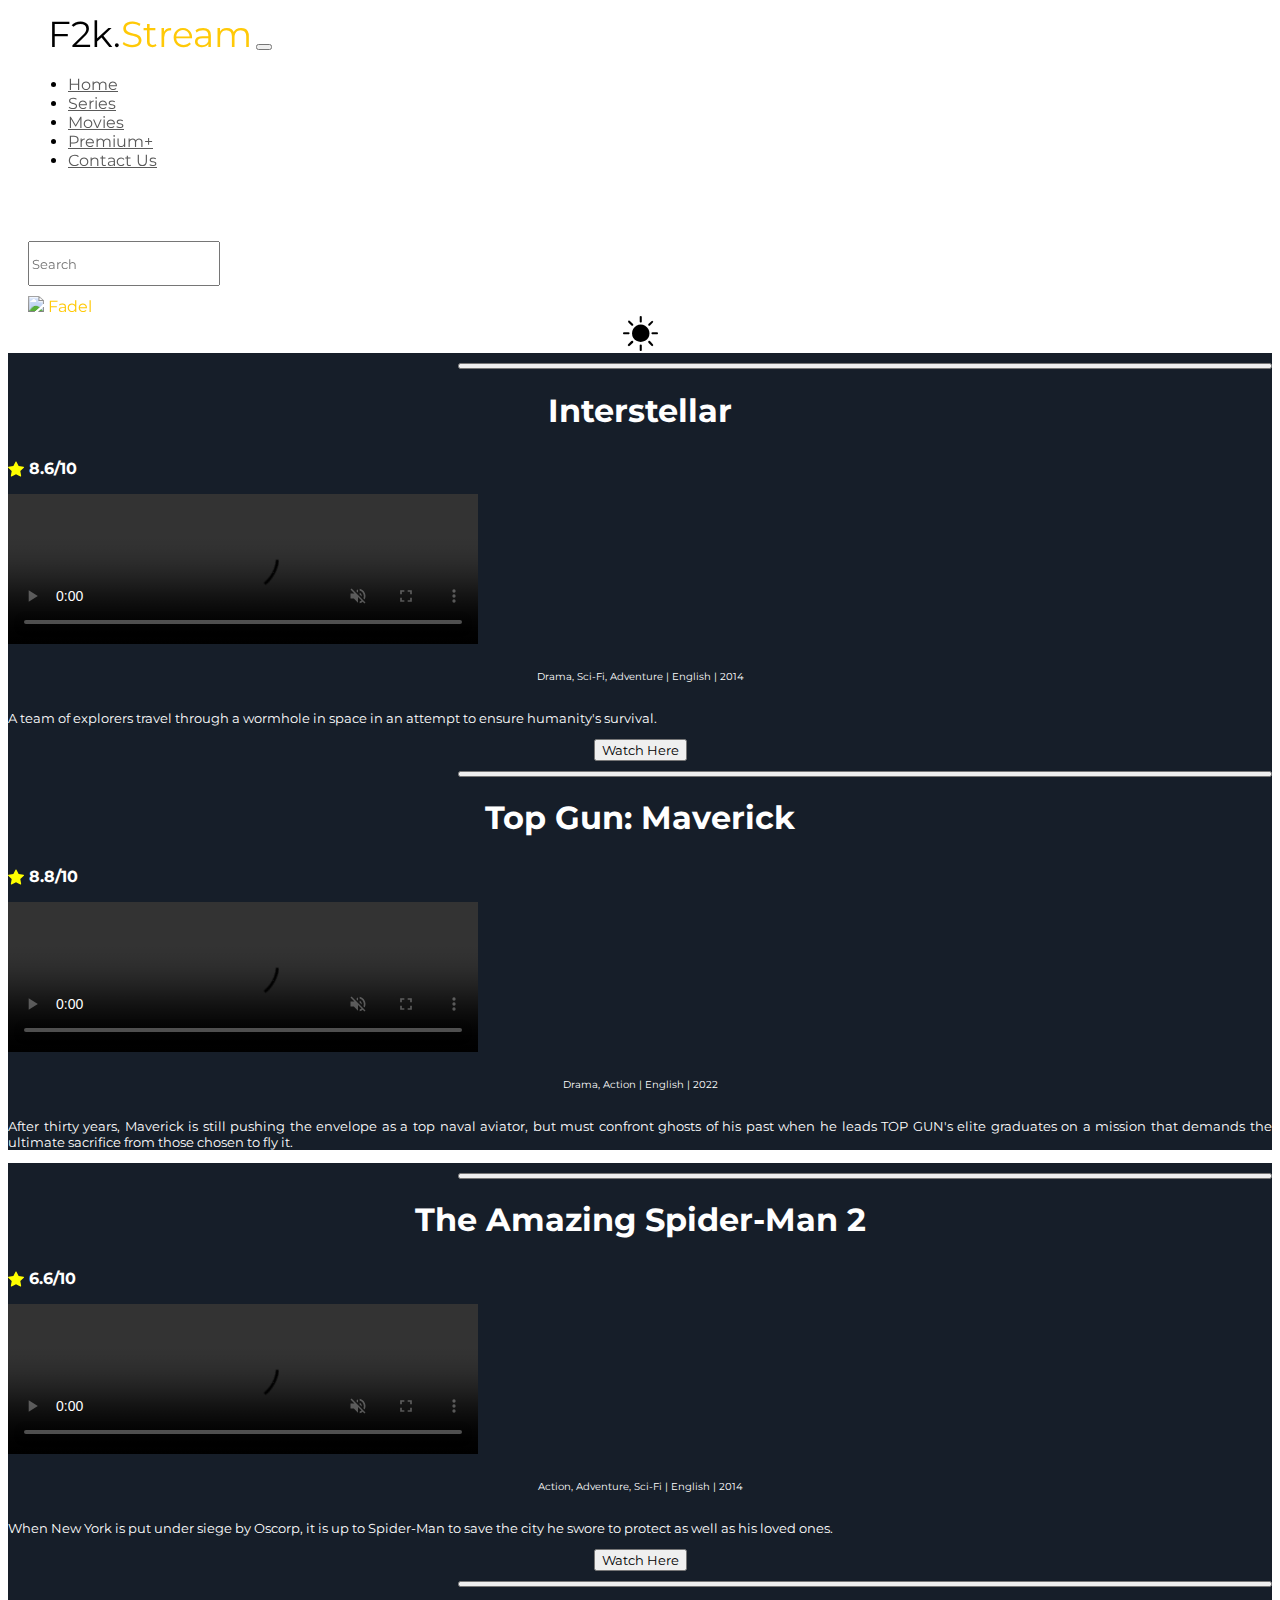
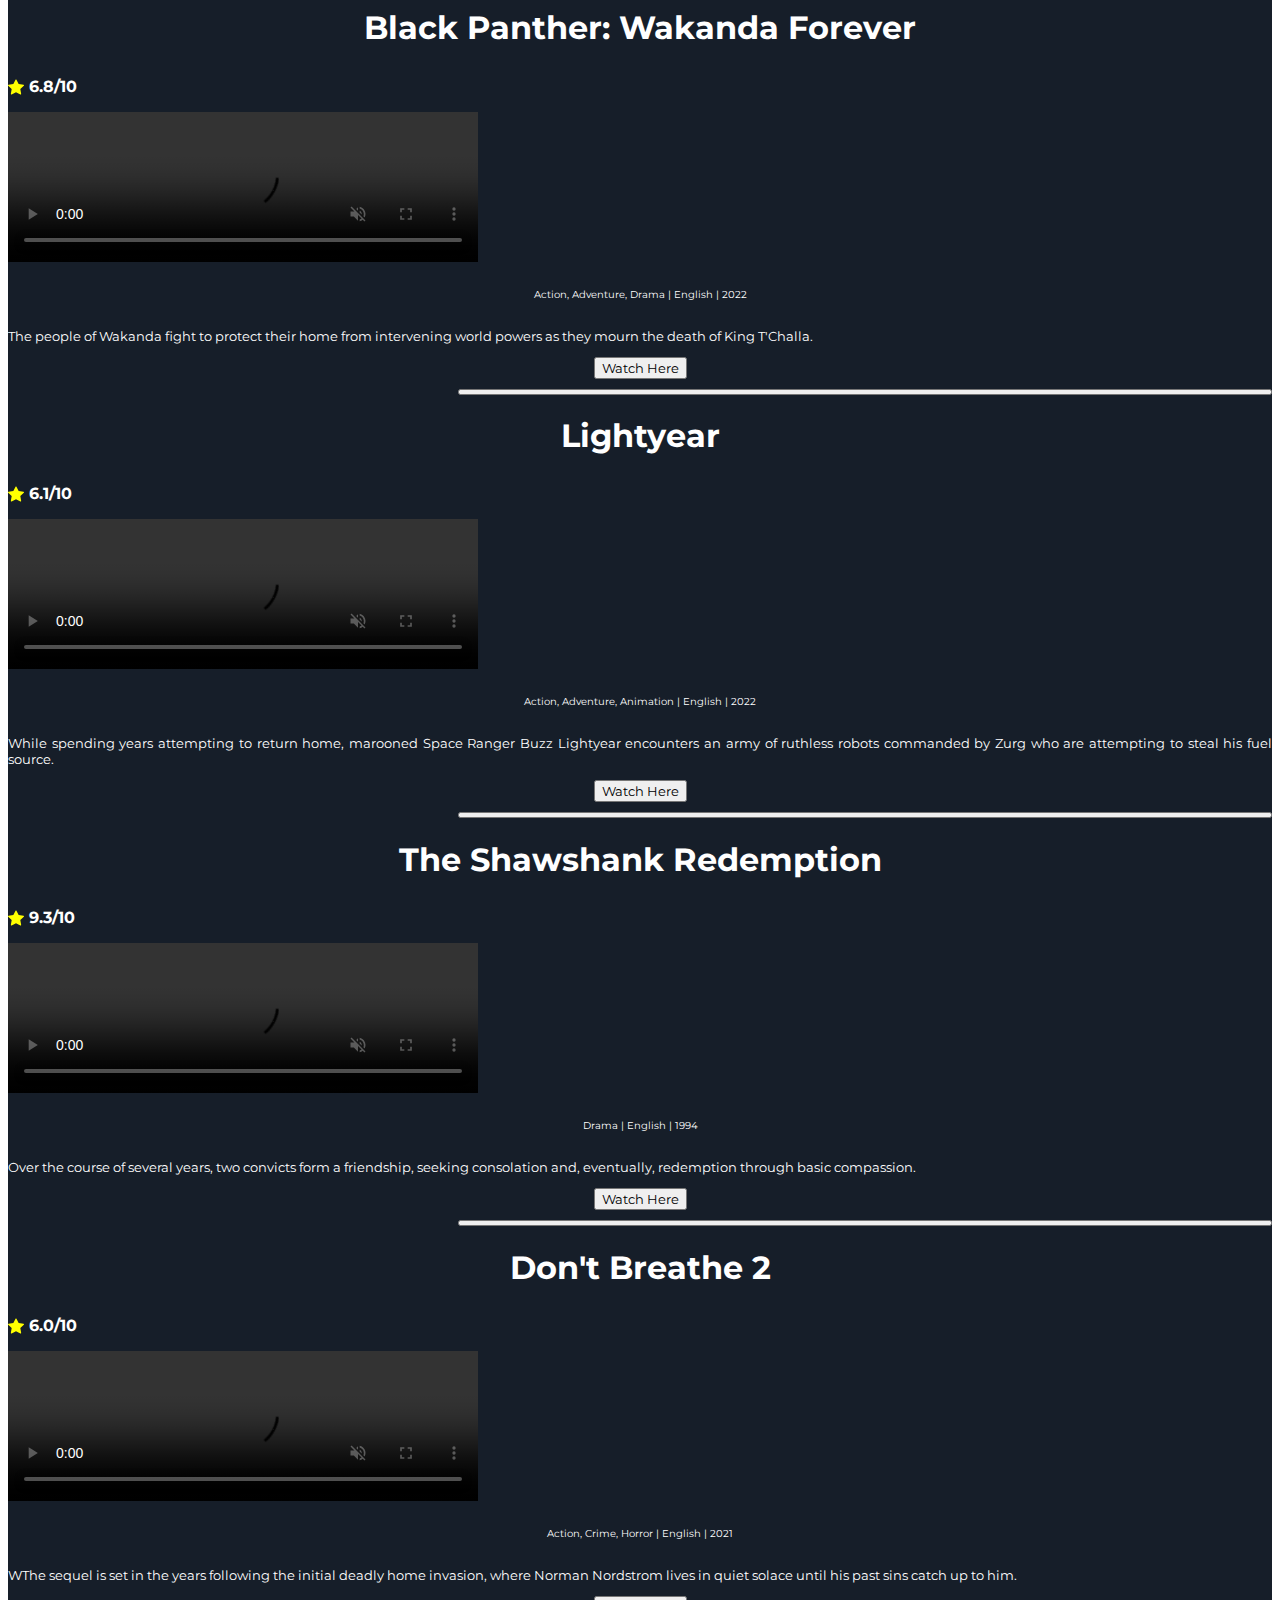
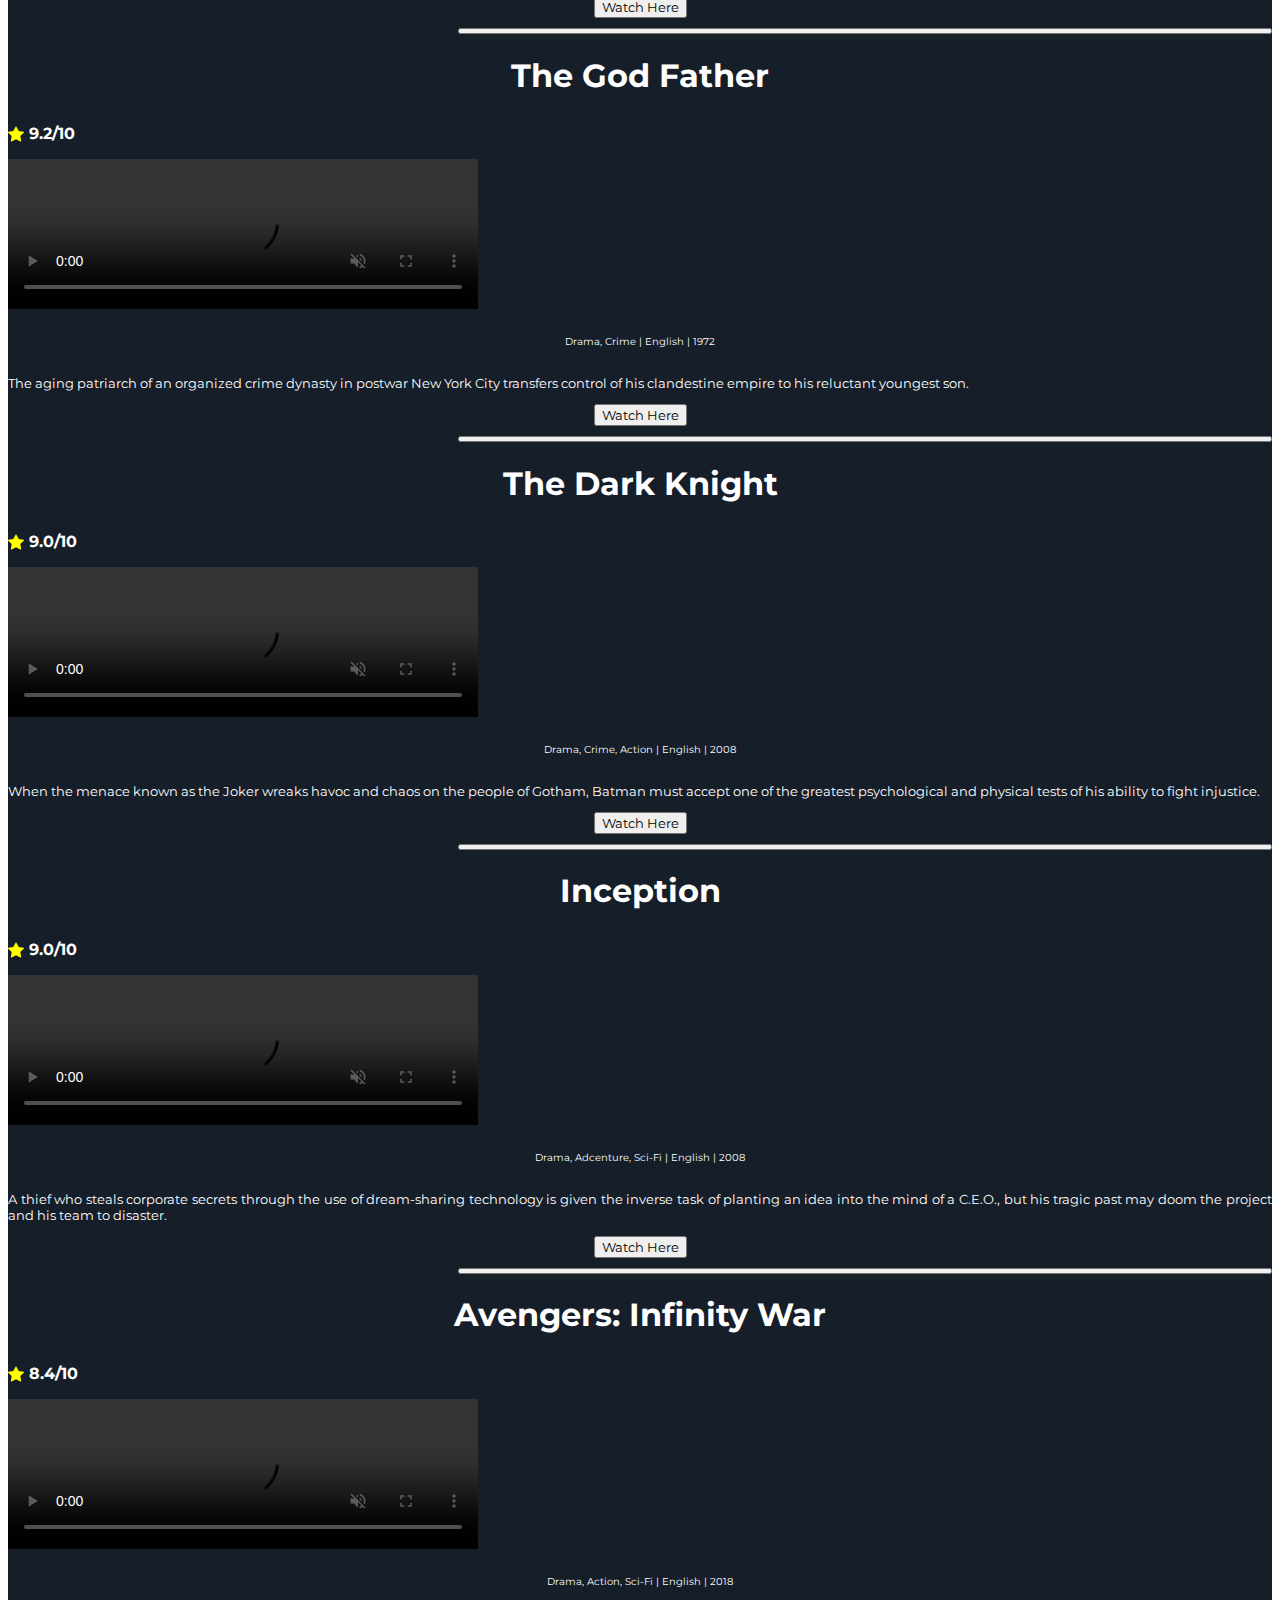
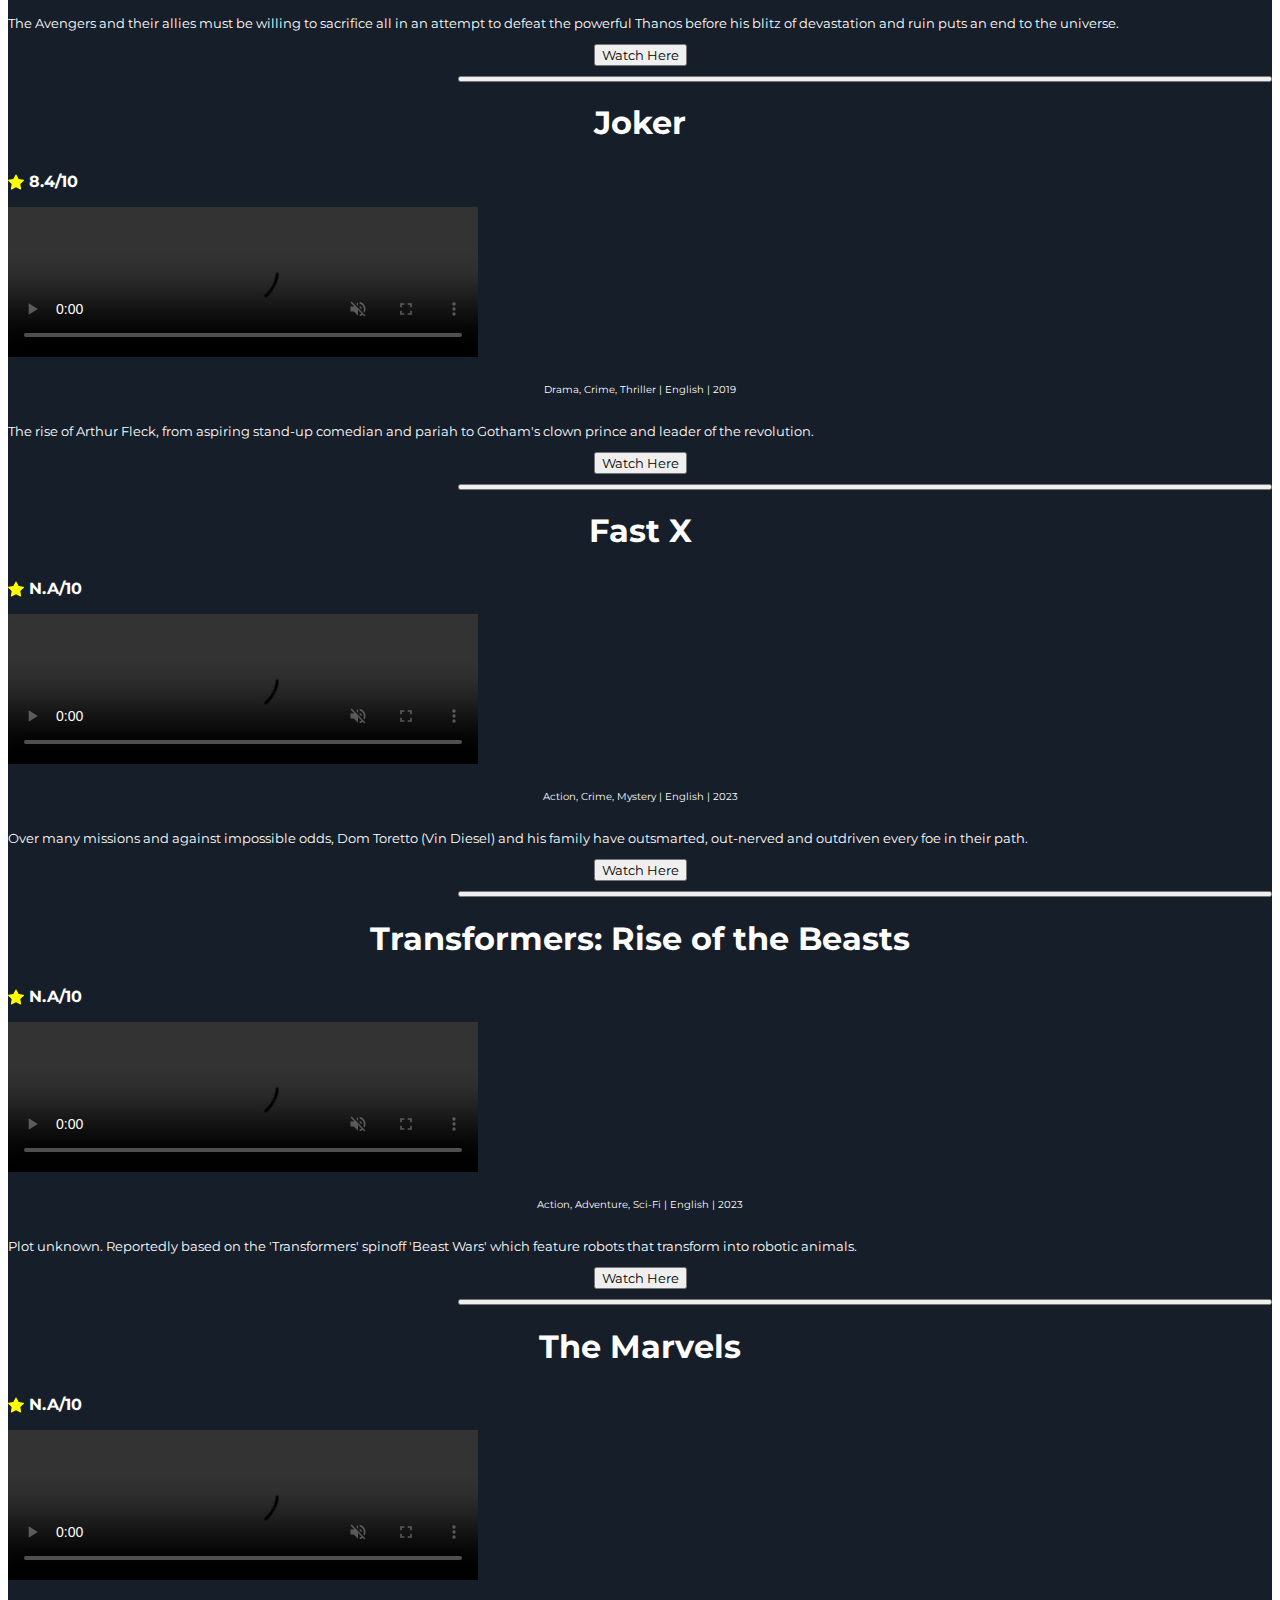
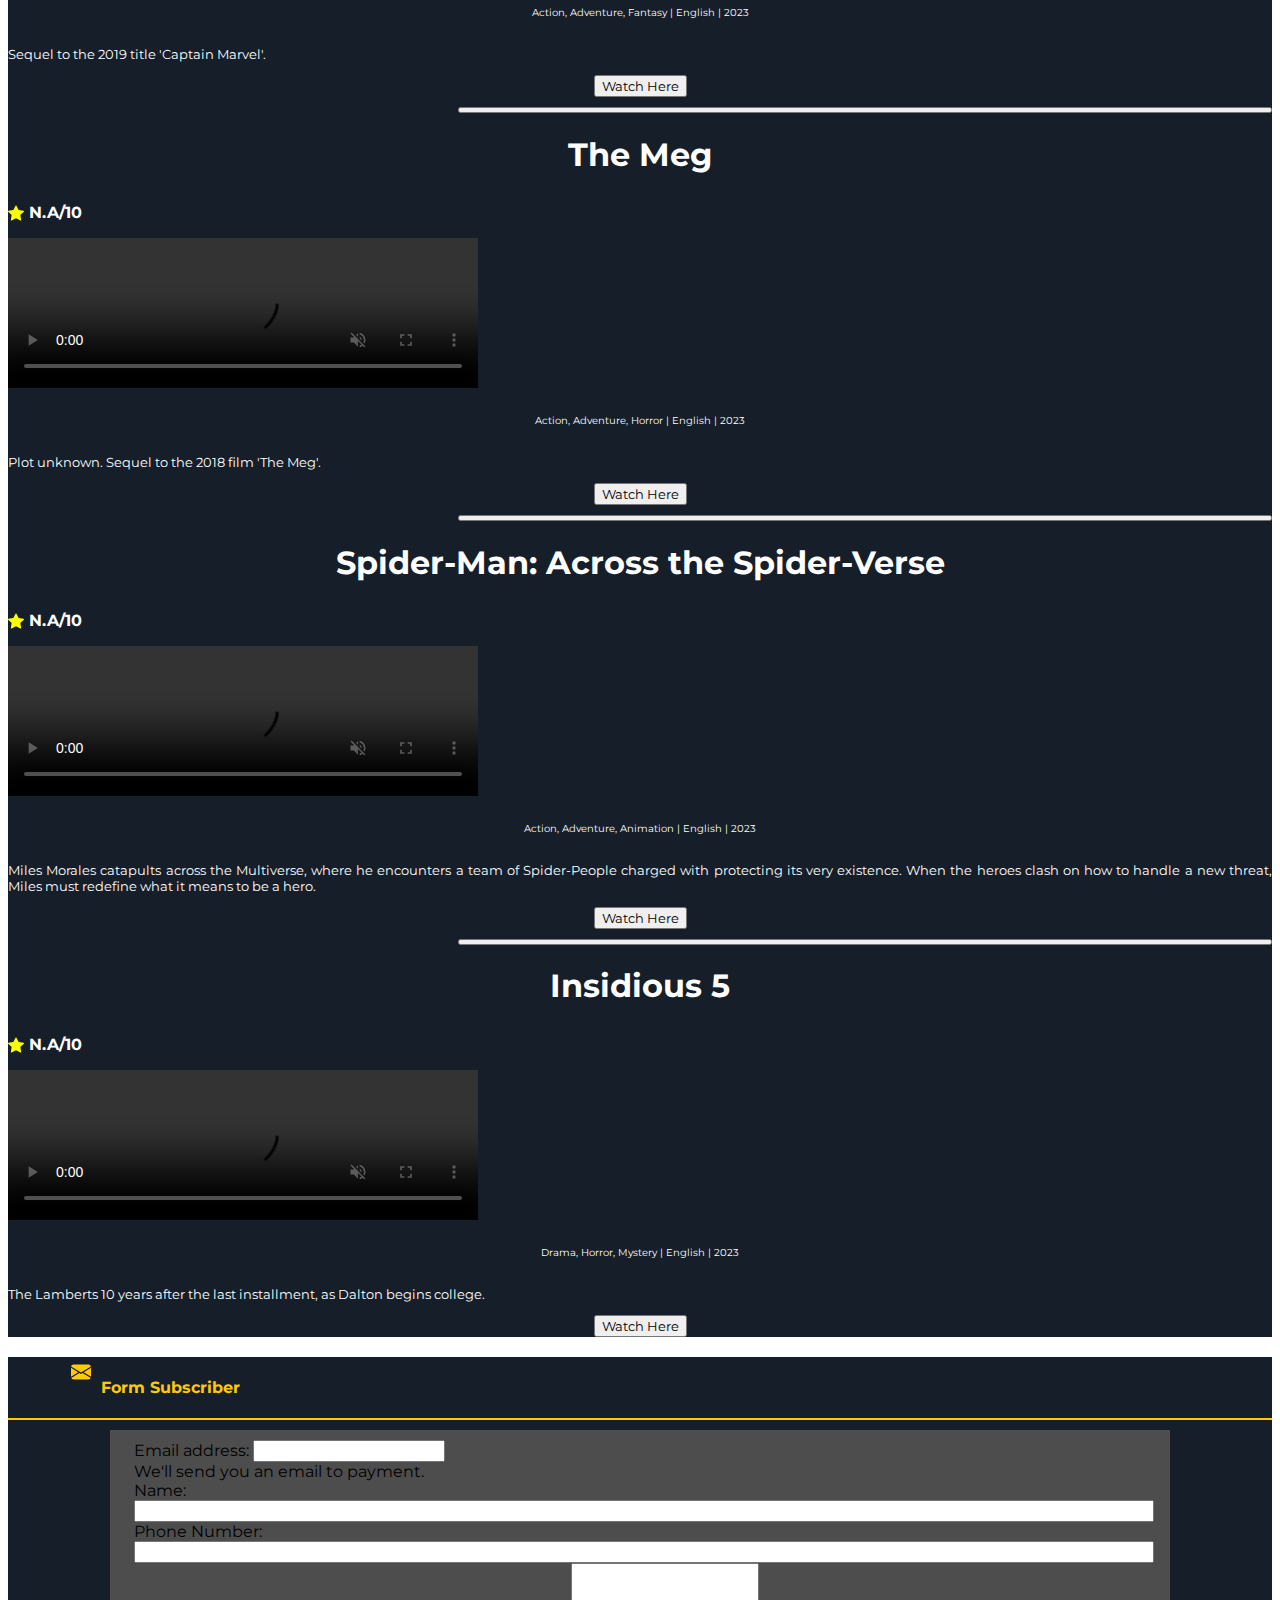
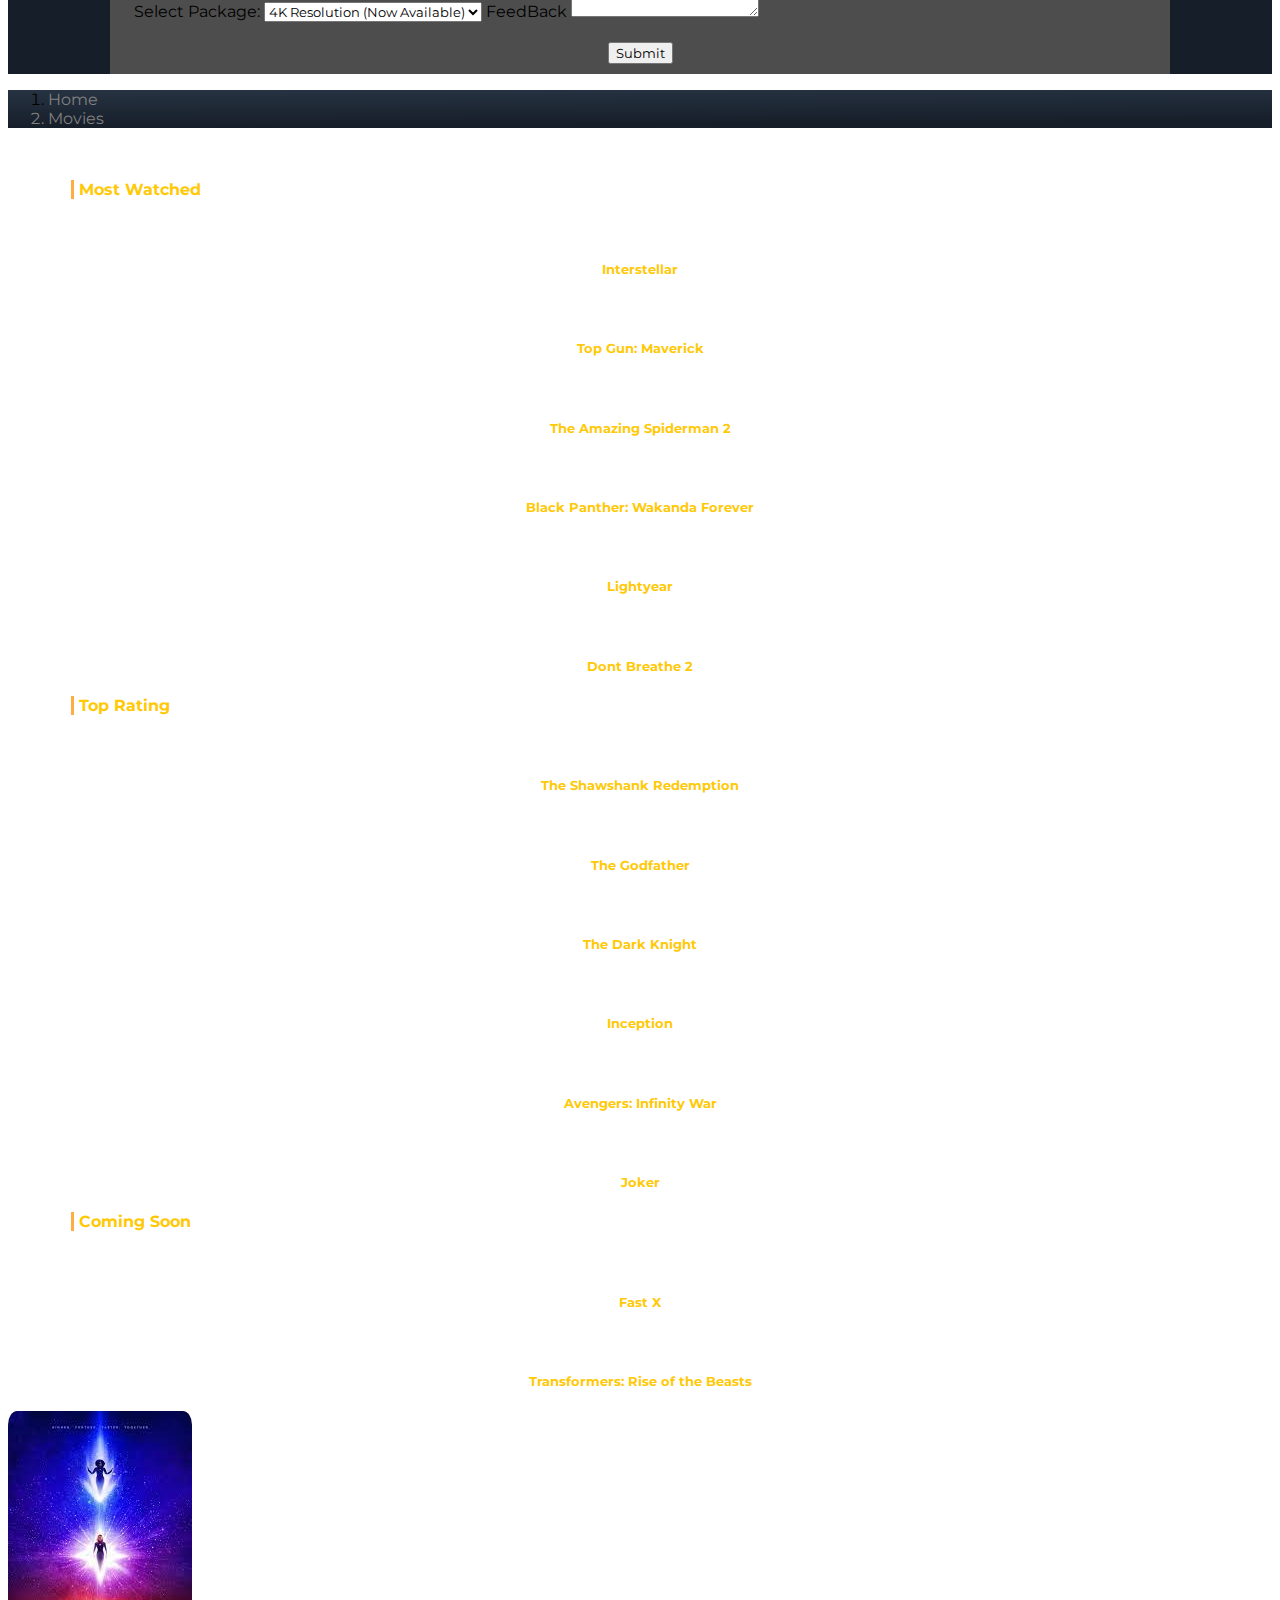
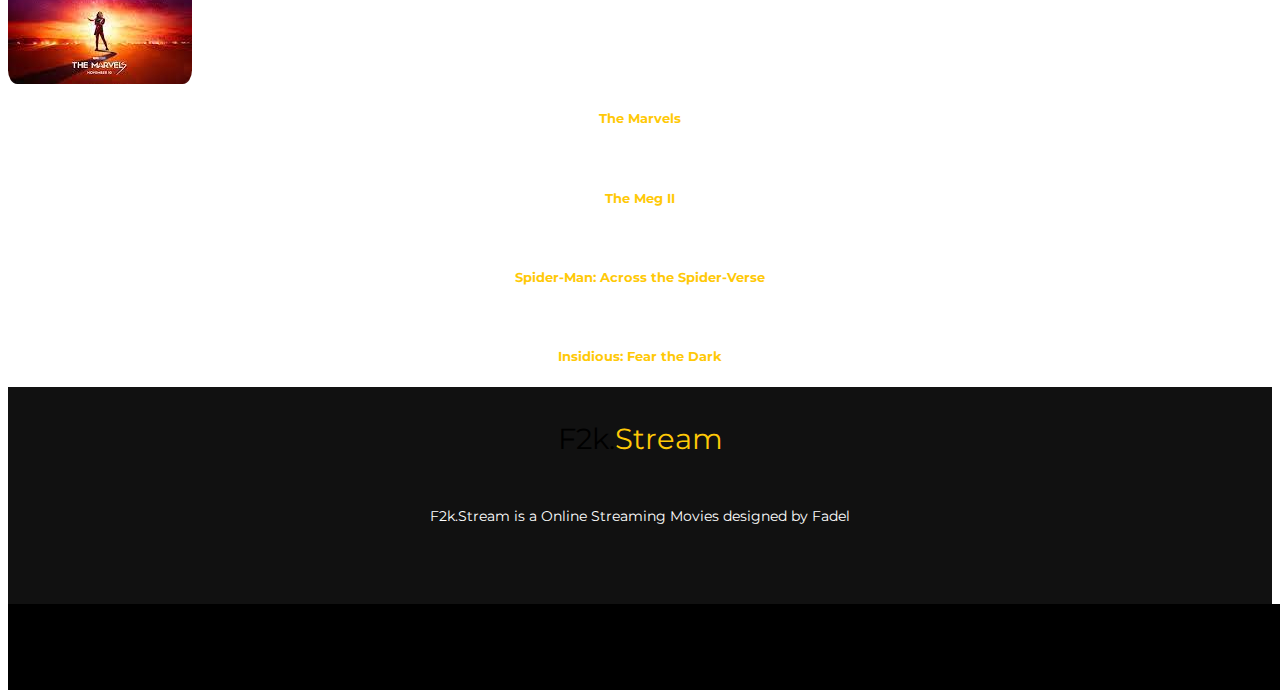
==== commit cad84ca1: "Assignment Day-23" ====
--- a/movies.html
+++ b/movies.html
@@ -1,44 +1,53 @@
 <!DOCTYPE html>
 <html lang="en">
 
-<head>
-    <meta charset="UTF-8">
-    <meta http-equiv="X-UA-Compatible" content="IE=edge">
-    <meta name="viewport" content="width=device-width, initial-scale=1.0">
-    <title>F2k.Movies</title>
-     <!-- FavICon -->
-   <link rel="shortcut icon" href="favicon.ico" type="image/x-icon">
-
-    <!-- Font AWESOME -->
-    <link rel="stylesheet" href="https://cdnjs.cloudflare.com/ajax/libs/font-awesome/6.3.0/css/all.min.css" integrity="sha512-SzlrxWUlpfuzQ+pcUCosxcglQRNAq/DZjVsC0lE40xsADsfeQoEypE+enwcOiGjk/bSuGGKHEyjSoQ1zVisanQ==" crossorigin="anonymous" referrerpolicy="no-referrer" />
-    <!-- Bootstrap -->
-    <link href="https://cdn.jsdelivr.net/npm/bootstrap@5.3.0-alpha1/dist/css/bootstrap.min.css" rel="stylesheet"
-        integrity="sha384-GLhlTQ8iRABdZLl6O3oVMWSktQOp6b7In1Zl3/Jr59b6EGGoI1aFkw7cmDA6j6gD" crossorigin="anonymous">
-    <script src="https://cdn.jsdelivr.net/npm/bootstrap@5.3.0-alpha1/dist/js/bootstrap.bundle.min.js"
-        integrity="sha384-w76AqPfDkMBDXo30jS1Sgez6pr3x5MlQ1ZAGC+nuZB+EYdgRZgiwxhTBTkF7CXvN"
-        crossorigin="anonymous"></script>
-
-    <!---Link Griffy Fonts---->
-    <link rel="preconnect" href="https://fonts.googleapis.com">
-    <link rel="preconnect" href="https://fonts.gstatic.com" crossorigin>
-    <link
-        href="https://fonts.googleapis.com/css2?family=Griffy&family=Open+Sans:wght@700&family=Oswald&family=Poppins:wght@100;600&family=Ubuntu&family=Work+Sans:wght@500&display=swap"
-        rel="stylesheet">
-    <!------FONT MONTSERRAT----->
-    <link rel="preconnect" href="https://fonts.googleapis.com">
-    <link rel="preconnect" href="https://fonts.gstatic.com" crossorigin>
-    <link
-        href="https://fonts.googleapis.com/css2?family=Griffy&family=Montserrat:wght@600;700&family=Open+Sans:wght@700&family=Oswald&family=Poppins:wght@100;600&family=Ubuntu&family=Work+Sans:wght@500&display=swap"
-        rel="stylesheet">
-
-    <!-- LINK CSS -->
-    <link rel="stylesheet" href="index.css">
-</head>
+    <head>
+        <meta charset="UTF-8">
+        <meta http-equiv="X-UA-Compatible" content="IE=edge">
+        <meta name="viewport" content="width=device-width, initial-scale=1.0">
+        <title>F2k.Movies</title>
+        <!-- FavICon -->
+       <link rel="shortcut icon" href="favicon.ico" type="image/x-icon">
+    
+       <link rel="stylesheet" href="https://cdn.jsdelivr.net/npm/bootstrap-icons@1.10.3/font/bootstrap-icons.css">
+    
+        <!-- Font AWESOME -->
+        <link rel="stylesheet" href="https://cdnjs.cloudflare.com/ajax/libs/font-awesome/6.3.0/css/all.min.css" integrity="sha512-SzlrxWUlpfuzQ+pcUCosxcglQRNAq/DZjVsC0lE40xsADsfeQoEypE+enwcOiGjk/bSuGGKHEyjSoQ1zVisanQ==" crossorigin="anonymous" referrerpolicy="no-referrer" />
+    
+        <!-- Script -->
+        <script src="script.js" defer></script>
+    
+        <!-- BOX ICON -->
+        <link href='https://unpkg.com/boxicons@2.1.4/css/boxicons.min.css' rel='stylesheet'>
+    
+    
+        <!-- BOOTSTRAP -->
+        <link href="https://cdn.jsdelivr.net/npm/bootstrap@5.3.0-alpha1/dist/css/bootstrap.min.css" rel="stylesheet"
+            integrity="sha384-GLhlTQ8iRABdZLl6O3oVMWSktQOp6b7In1Zl3/Jr59b6EGGoI1aFkw7cmDA6j6gD" crossorigin="anonymous">
+        <script src="https://cdn.jsdelivr.net/npm/bootstrap@5.3.0-alpha1/dist/js/bootstrap.bundle.min.js"
+            integrity="sha384-w76AqPfDkMBDXo30jS1Sgez6pr3x5MlQ1ZAGC+nuZB+EYdgRZgiwxhTBTkF7CXvN"
+            crossorigin="anonymous"></script>
+        <!---Link Griffy Fonts---->
+        <link rel="preconnect" href="https://fonts.googleapis.com">
+        <link rel="preconnect" href="https://fonts.gstatic.com" crossorigin>
+        <link
+            href="https://fonts.googleapis.com/css2?family=Griffy&family=Open+Sans:wght@700&family=Oswald&family=Poppins:wght@100;600&family=Ubuntu&family=Work+Sans:wght@500&display=swap"
+            rel="stylesheet">
+        <!------FONT MONTSERRAT----->
+        <link rel="preconnect" href="https://fonts.googleapis.com">
+        <link rel="preconnect" href="https://fonts.gstatic.com" crossorigin>
+        <link
+            href="https://fonts.googleapis.com/css2?family=Griffy&family=Montserrat:wght@600;700&family=Open+Sans:wght@700&family=Oswald&family=Poppins:wght@100;600&family=Ubuntu&family=Work+Sans:wght@500&display=swap"
+            rel="stylesheet">
+        <!-- LINK CSS -->
+        <link rel="stylesheet" href="index.css">
+    </head>
+    
 
 <body>
 
     <!-----UNTUK NAVBAR----->
-    <nav class="navbar navbar-expand-lg" style="position: sticky; top: 0px; z-index: 2;">
+    <nav class="navbar navbar-expand-lg" id="fullNav" style="position: sticky; top: 0px; z-index: 2;">
         <div class="container-fluid" style="padding: 2px 20px;">
             <a class="navbar-brand" style="margin-left: 20px; color: rgb(0, 0, 0); ">
                 F2k.<span style=" color: #FFC907;">Stream</span></a>
@@ -78,6 +87,9 @@
                         <a>Fadel</a>
                     </div>
                 </form>
+
+                <i id="toggleDark" class='bi bi-brightness-high-fill'  style=" cursor: pointer;"></i>
+
             </div>
 
         </div>
@@ -815,7 +827,7 @@
 
 
     <!-- Cards -->
-    <div class="fullcover">\
+    <div class="fullcover">
 
         <h4 class="list">Most Watched</h4>
         <div class="container">
--- a/index.css
+++ b/index.css
@@ -1,17 +1,16 @@
 * {
     font-family: 'Montserrat', sans-serif;
-
-}
-
+    
+}
+/* body{
+    background: linear-gradient(179.71deg, #273343 0.25%, #161E29 84.69%);
+
+} */
 /* NAVBAR */
-.navbar {
-    /* background: linear-gradient(90.53deg, rgba(0, 0, 0, 0.75) 0.45%, rgba(102, 80, 165, 0.75) 105.51%); */
-    /* background: linear-gradient(50.53deg, #1a1a1a 0.45%, rgba(193, 193, 197, 0.75) 80.51%,);  */
-    /* background: linear-gradient(90.53deg, rgba(0, 0, 0, 0.75) 0.45%, rgba(119, 119, 119, 0.75) 105.51%);   */
-    /* background-color: #1a1a1a; */
-    /* background: #1d1d2b; */
+/* .navbar {
     background: linear-gradient(179.71deg, #273343 0.25%, #161E29 84.69%);
-}
+   
+}  */
 
 a.navbar-brand,
 .navbar-brand>span {
@@ -51,6 +50,113 @@
 }
 
 
+/* DarKMODEEEE */
+
+/* #darkmode{
+   background: linear-gradient(179.71deg, #273343 0.25%, #161E29 84.69%); 
+   
+}
+
+#darkmode .navbar{
+    background: linear-gradient(179.71deg, #273343 0.25%, #161E29 84.69%); 
+ 
+ }
+ #darkmode .toggle i{
+     width: 50%;
+     display: flex;
+     text-align: center;
+     justify-content: center;
+     z-index: 1;
+ }
+
+ #light {
+     background: grey;
+ }
+
+ #light .navbar {
+    background: grey;
+
+ } */
+/* Light Mode */
+
+
+/* .toggle i {
+    width: 50%;
+    display: flex;
+    text-align: center;
+    justify-content: center;
+    z-index: 1;
+} */
+/* .toggle .ball {
+    position: absolute;
+    width: 35px;
+    height: 35px;
+    margin: 6px 4.5px 0px 3.5px;
+    border-radius: 50%;
+}
+ */
+ #toggleDark  {
+    font-size: 35px;
+    display: flex;
+    justify-content: center;
+    align-items: center;
+    cursor: pointer;
+  
+}
+ #toggleDark nav {
+    background: linear-gradient(179.71deg, #273343 0.25%, #161E29 84.69%);
+    position: sticky;
+    top: 0px;
+    
+  
+} 
+
+
+
+
+/* dark Mode */
+/* .light{
+    overflow-x: hidden;
+    background: linear-gradient(179.71deg, #273343 0.25%, #161E29 84.69%);
+
+}
+.light .toggle {
+    background: #151d2a;
+    box-shadow: 3px 3px 4px #0e131b,
+                -4px 0px 5px #1c2739;
+
+  
+} 
+.toggle{
+    cursor: pointer;
+    position: relative;
+    display: flex;
+    justify-content: space-between;
+    width: 40px;
+    height: 40px;
+    border-radius: 50px;
+    display: flex;
+}
+.toggle i {
+    width: 50%;
+    display: flex;
+    line-height: 50px;
+    justify-content: center;
+    text-align: center;
+    font-size: 25px;
+    z-index: 1;
+}  */
+/* .toggle .ball {
+    position: absolute;
+    width: 35px;
+    height: 35px;
+    margin: 6px 4.5px 0px 3.5px;
+    border-radius: 50%;
+}
+
+
+
+
 /* UNTUK CAROUSEL */
 .highlight-1 {
     height: 90vh;
@@ -97,12 +203,7 @@
 
 /* Untuk cards */
 .fullcover {
-    /* background: linear-gradient(90.53deg, rgba(0, 0, 0, 0.75) 0.45%, rgba(102, 80, 165, 0.75) 105.51%);  */
-    /* background: linear-gradient(90.53deg, rgba(0, 0, 0, 0.75) 0.45%, rgba(119, 119, 119, 0.75) 105.51%);
-    /* background-color: #1a1a1a; */
-    /* background: linear-gradient(90.53deg, rgba(0, 0, 0, 0.75) 0.45%, rgba(193, 193, 197, 0.75) 105.51%);  */
-    /* background-color: #152951; */ 
-    background: linear-gradient(179.71deg, #273343 0.25%, #161E29 84.69%);
+    /* background: linear-gradient(179.71deg, #273343 0.25%, #161E29 84.69%); */
     padding-top: 30px;
 }
 .bread{
@@ -391,8 +492,22 @@
     align-items: center;
     justify-content: center;
     margin: 1rem 0 3rem 0;
-}
-
+   
+}
+#linkme {
+    display: flex;
+}
+
+#toggle-show-hide{
+    border: 2px solid ;
+    width: 100px;
+    height: 50px;
+
+  
+}
+#toggle-show-hide:hover{
+    background-color: #FFC907;
+}
 .socials li {
     margin: 0 10px;
 
@@ -446,13 +561,34 @@
         padding: 40% 0 0 6%;
 
     }
-
+    .form-control{
+
+    height: 5vh;
+    margin-top: 4.5%;
+
+}
+
+  
     .card-title {
         font-size: 17px;
     }
-}
-
-
+    /* .toggle{
+        cursor: pointer;
+        position: relative;
+        display: flex;
+        justify-content: space-between;
+        width: 50px;
+        height:  50px;
+        border-radius: 50px;
+    } */
+}
+
+@media screen and (max-width: 1075px) {
+    #kontak {
+        display: none;
+    }
+
+}
 
 @media screen and (max-width: 992px) {
     .nav-link.active {
@@ -460,7 +596,7 @@
     }
 
     .nav-item a {
-        color: aliceblue;
+        color: black;
     }
 
     .profile {
@@ -480,6 +616,11 @@
 
     .highlight-1 {
         background-position: right;
+    }
+
+    #toggleDark {
+        margin-top: 10px;
+        justify-content: start;
     }
 }
 
@@ -580,6 +721,7 @@
     .col-4 img{
         justify-content: space-between;
     }
+    
 }
 
 
